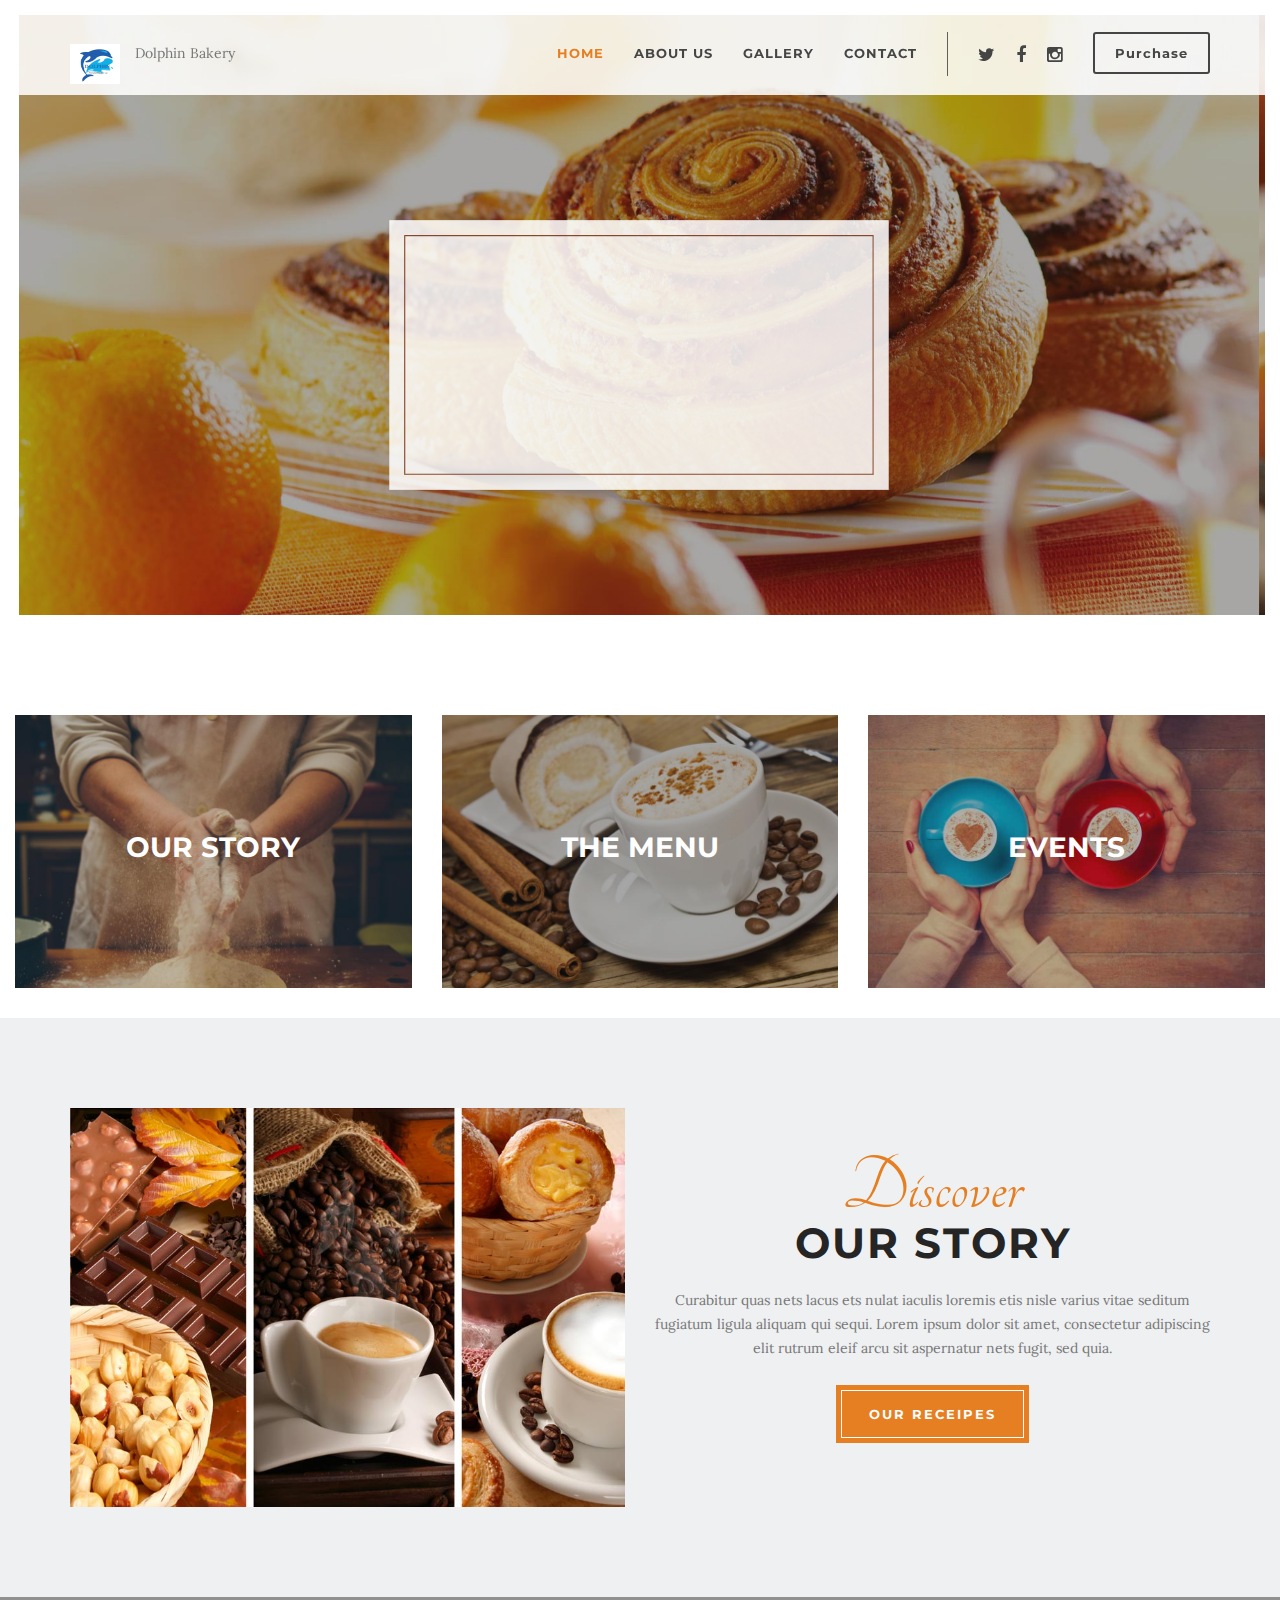
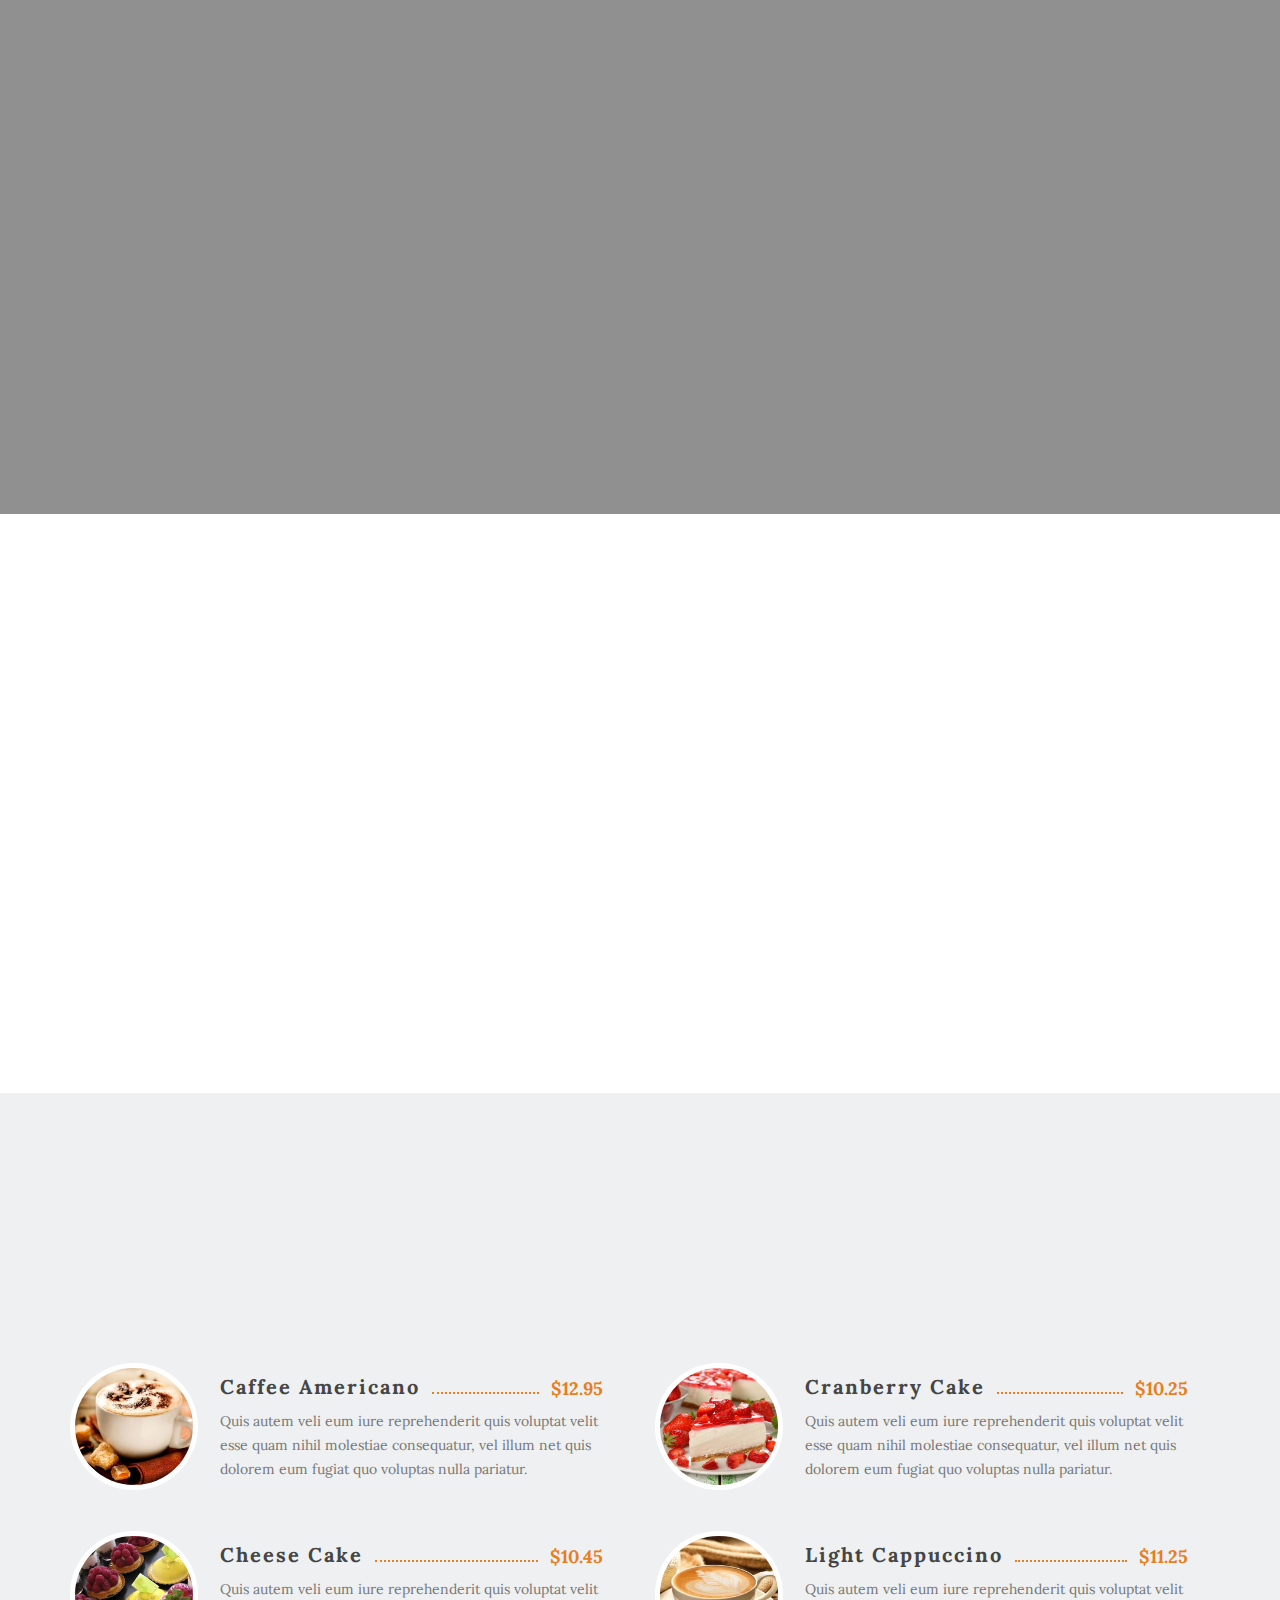
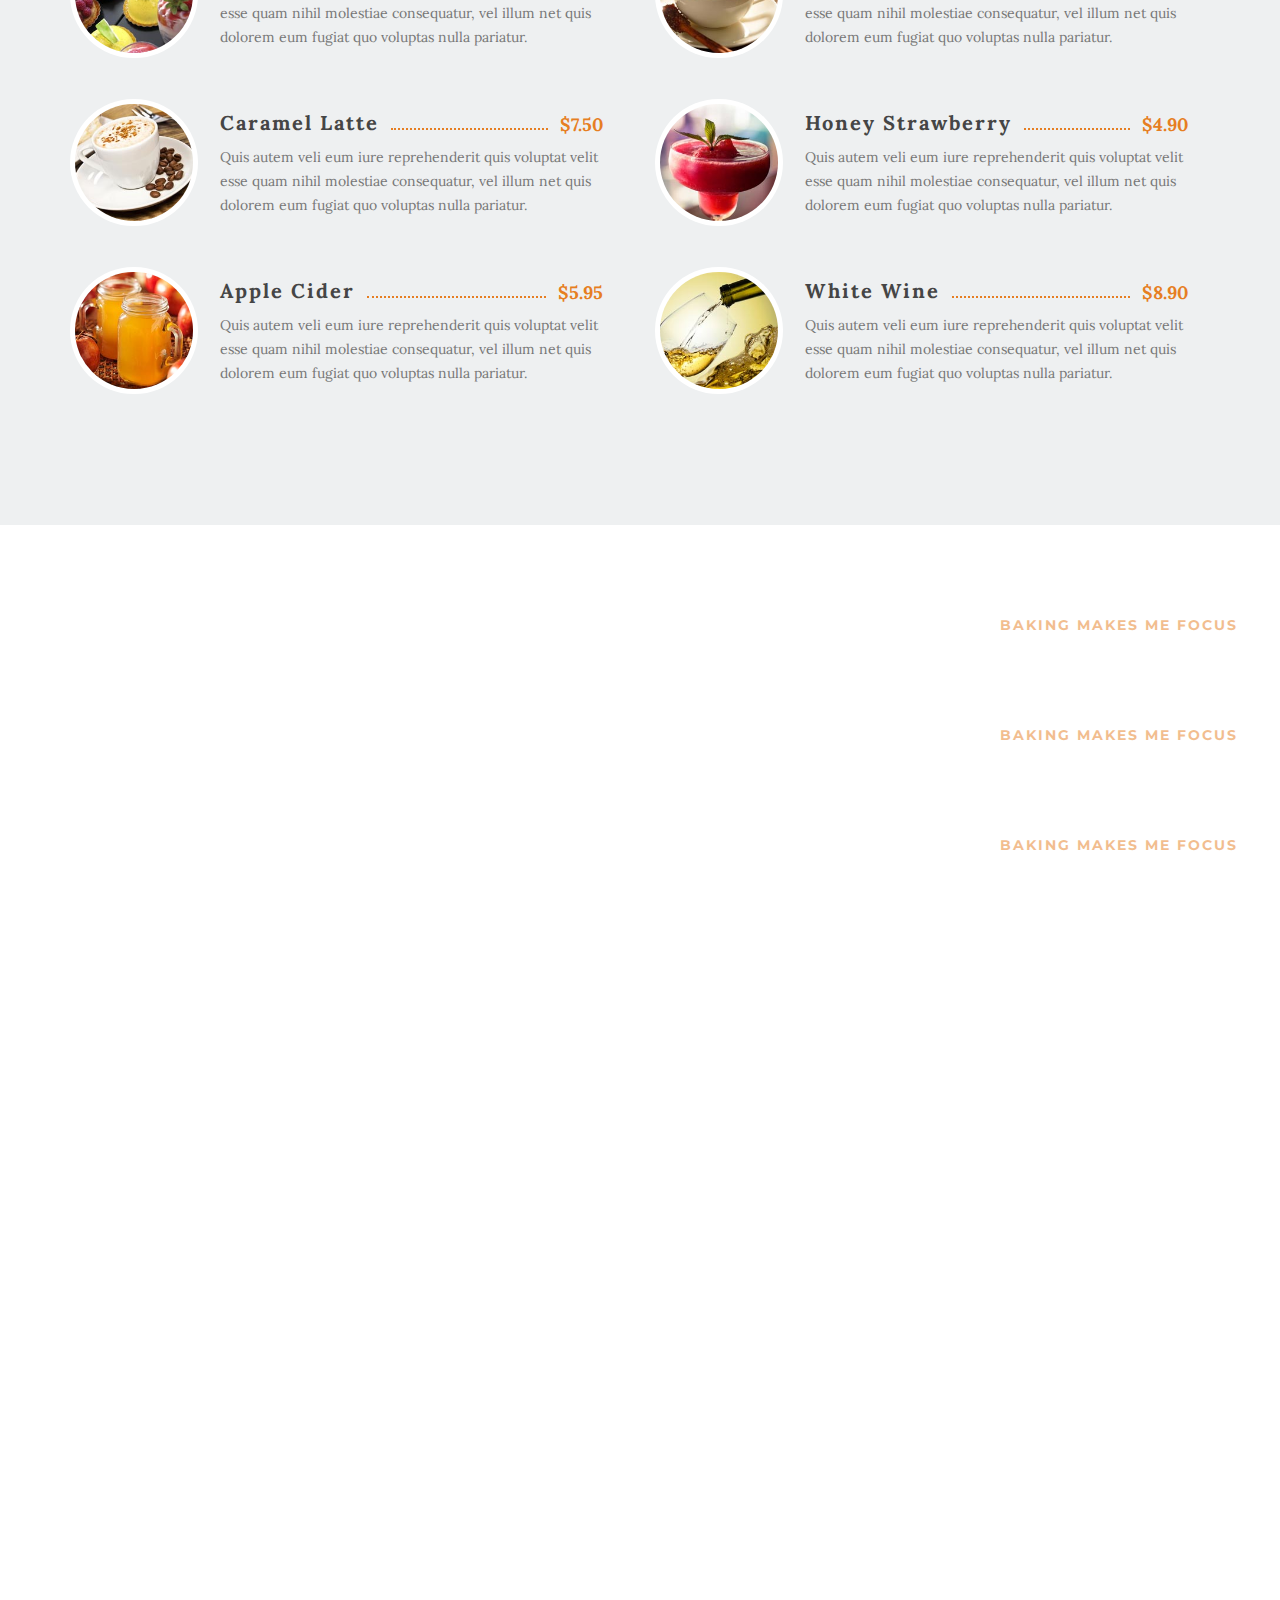
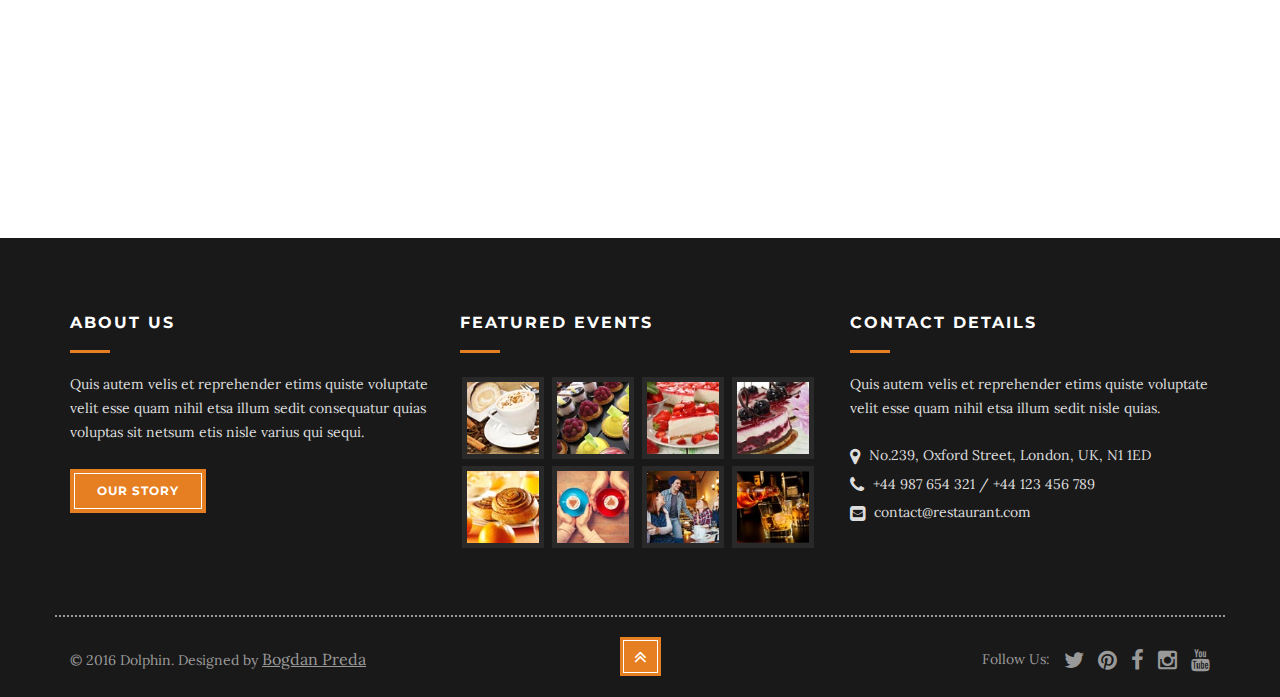
==== index.html @ f0d1fd57 "logo and title made to same line" ====
<!DOCTYPE html>
<html lang="en">

<head>
    <meta charset="utf-8">
    <meta name="viewport" content="width=device-width, initial-scale=1.0">
    <meta name="keywords" content="">
    <meta name="description" content="">

    <title>Dolphin Bengaluru Bakery and Sweets</title>
    
    <!-- Loading Bootstrap -->
    <link href="bootstrap/css/bootstrap.css" rel="stylesheet">

    <!-- Loading Template CSS -->
    <link href="css/style.css" rel="stylesheet">
    <link href="css/animate.css" rel="stylesheet">
    <link href="css/style-magnific-popup.css" rel="stylesheet">
    
    <!-- Fonts -->
    <link href="css/font-awesome.min.css" rel="stylesheet">
    <link href="css/icons-main.css" rel="stylesheet">
    <link href="css/icons-helper.css" rel="stylesheet">
    
    <!-- RS5.0 Main Stylesheet -->
    <link rel="stylesheet" type="text/css" href="revolution/css/settings.css">
     
    <!-- RS5.0 Layers and Navigation Styles -->
    <link rel="stylesheet" type="text/css" href="revolution/css/layers.css">
    <link rel="stylesheet" type="text/css" href="revolution/css/navigation.css">	
    
    <!-- Google Fonts -->
    <link href='https://fonts.googleapis.com/css?family=Tangerine:400,700' rel='stylesheet' type='text/css'>
    <link href='https://fonts.googleapis.com/css?family=Lora:400,400italic,700' rel='stylesheet' type='text/css'>
    <link href='https://fonts.googleapis.com/css?family=Montserrat:400,700' rel='stylesheet' type='text/css'>

    <!-- Font Favicon -->
    <link rel="shortcut icon" href="images/favicon.ico">

    <!-- HTML5 shim, for IE6-8 support of HTML5 elements. All other JS at the end of file. -->
    <!--[if lt IE 9]>
      <script src="js/html5shiv.js"></script>
      <script src="js/respond.min.js"></script>
    <![endif]-->
    
    <!--headerIncludes-->
    
</head>
<body>

    <!--begin borders -->
    <div id="border-left"></div>
    <div id="border-right"></div>
    <!--end borders -->
    
	<!--begin loader -->
    <!-- <div id="loader">
    	<div class="sk-three-bounce">
            <div class="sk-child sk-bounce1"></div>
            <div class="sk-child sk-bounce2"></div>
            <div class="sk-child sk-bounce3"></div>
    	</div>
    </div> -->
    <!--end loader -->
   
    <!--begin header -->
    <header class="header">

        <!--begin nav -->
        <nav class="navbar navbar-default navbar-fixed-top">
            
            <!--begin container -->
            <div class="container">
        
                <!--begin navbar -->
                <div class="navbar-header">
                    <button data-target="#navbar-collapse-02" data-toggle="collapse" class="navbar-toggle" type="button">
                        <span class="sr-only">Toggle navigation</span>
                        <span class="icon-bar"></span>
                        <span class="icon-bar"></span>
                        <span class="icon-bar"></span>
                    </button>
                                                                        
                    <div class="j_logo">
                        <a href="index.html" class="navbar-brand brand scrool"><img src="images/logo.jpeg" style="
                            width: 50px;
                            height: 40px;
                        " alt="logo" class="width-100" ></a><p class="j_logo_title">Dolphin Bakery</p>
                    </div>
                    
                </div>
                        
                <div id="navbar-collapse-02" class="collapse navbar-collapse">
                    <ul class="nav navbar-nav navbar-right">			      
                        <li class="selected"><a href="index.html">Home</a></li>
                        <li><a href="about.html">About Us</a></li>
                        <!-- <li><a href="menu.html">Menu</a></li> -->
                        <!-- <li><a href="reservations.html">Reservations</a></li> -->
                        <li><a href="gallery.html">Gallery</a></li>
                        <li><a href="contact.html">Contact</a></li>
                        
                        <li class="social"><a href="#" class="first"><i class="fa fa-twitter"></i></a></li>
                        <li class="social"><a href="#"><i class="fa fa-facebook"></i></a></li>
                        <li class="social"><a href="#" class="last"><i class="fa fa-instagram"></i></a></li>
                        
                        <li><a href="#" class="purchase">Purchase</a></li>
                    </ul>
                </div>
                <!--end navbar -->
                                    
            </div>
    		<!--end container -->
            
        </nav>
    	<!--end nav -->
        
    </header>
    <!--end header -->
        
    <!--begin home-hero-section -->
    <div id="hero-section" class="home-hero-section">
                          
        <!-- BEGIN REVOLUTION SLIDER -->
        <div id="rev_slider_2_1_wrapper" class="rev_slider_wrapper fullwidthbanner-container" data-alias="classic-carousel2" style="margin:0px auto;background-color:#ffffff;padding:0px;margin-top:0px;margin-bottom:0px;">
        
            <!-- START REVOLUTION SLIDER 5.0.7 fullwidth mode -->
            <div id="rev_slider_2_1" class="rev_slider fullwidthabanner" style="display:none;" data-version="5.0.7">
                <ul>	
                                        
                    <!-- SLIDE  -->
                    <li data-index="rs-8" data-transition="zoomin" data-slotamount="7"  data-easein="Power4.easeInOut" data-easeout="Power4.easeInOut" data-masterspeed="2000"   data-rotate="0"  data-saveperformance="off"  data-title="Bakery" data-description="">
                        
                        <!-- MAIN IMAGE -->
                        <img src="images/rs1.jpg"  alt=""  data-bgposition="center center" data-kenburns="on" data-duration="30000" data-ease="Linear.easeNone" data-scalestart="100" data-scaleend="120" data-rotatestart="0" data-rotateend="0" data-offsetstart="0 0" data-offsetend="0 0" data-bgparallax="10" class="rev-slidebg" data-no-retina>
                        <!-- LAYERS -->

                        <!-- LAYER NR. 1a -->
                        <div class="tp-caption tp-shape tp-shapewrapper   tp-resizeme rs-parallaxlevel-0" 
                             id="slide-8-layer-9" 
                             data-x="['center','center','center','center']" data-hoffset="['0','0','0','0']" 
                             data-y="['middle','middle','middle','middle']" data-voffset="['40','40','40','40']" 
                                        data-width="500"
                            data-height="270"
                            data-whitespace="nowrap"
                            data-transform_idle="o:1;"
                 
                             data-transform_in="z:0;rX:0;rY:0;rZ:0;sX:0.8;sY:0.8;skX:0;skY:0;opacity:0;s:700;e:Power4.easeOut;" 
			 				 data-transform_out="opacity:0;s:300;s:300;" 
                             data-mask_in="x:0px;y:0px;" 
                             data-mask_out="x:inherit;y:inherit;" 
                            data-start="500" 
                            data-responsive_offset="on" 

                            
                            style="z-index: 5;background-color:rgba(255, 255, 255, 0.87);border-color:rgba(255, 255, 255, 0.87);"> 
                        </div>
                        
                        <!-- LAYER NR. 1b -->
                        <div class="tp-caption tp-shape tp-shapewrapper   tp-resizeme rs-parallaxlevel-0" 
                             id="slide-8-layer-19" 
                             data-x="['center','center','center','center']" data-hoffset="['0','0','0','0']" 
                             data-y="['middle','middle','middle','middle']" data-voffset="['40','40','40','40']" 
                                        data-width="470"
                            data-height="240"
                            data-whitespace="nowrap"
                            data-transform_idle="o:1;"
                 
                             data-transform_in="z:0;rX:0;rY:0;rZ:0;sX:0.8;sY:0.8;skX:0;skY:0;opacity:0;s:700;e:Power4.easeOut;" 
			 				 data-transform_out="opacity:0;s:300;s:300;" 
                             data-mask_in="x:0px;y:0px;" 
                             data-mask_out="x:inherit;y:inherit;" 
                            data-start="500" 
                            data-responsive_offset="on" 

                            
                            style="z-index: 6;background-color:rgba(255, 255, 255, 0);border:1px solid #782f13;">
                        </div>
                            
                        <!-- LAYER NR. 2 -->
                        <div class="tp-caption Concept-SubTitle   tp-resizeme" id="slide-8-layer-2" data-x="['center','center','center','center']" data-hoffset="['0','0','0','0']" data-y="['middle','middle','middle','middle']" data-voffset="['-10','-10','-10','-10']" data-width="none" data-height="none" data-whitespace="nowrap" data-transform_idle="o:1;" data-transform_in="y:[100%];z:0;rX:0deg;rY:0;rZ:0;sX:1;sY:1;skX:0;skY:0;s:2000;e:Power2.easeInOut;" data-transform_out="opacity:0;s:300;s:300;" data-start="1500" data-splitin="none" data-splitout="none" data-responsive_offset="on" style="z-index: 6; white-space: nowrap;font-style:italic;"><img src="images/rs-logo.png" alt="" width="60" height="65" data-no-retina>
                        </div>
                        
                        <!-- LAYER NR. 2 -->
                        <div class="tp-caption NotGeneric-Title   tp-resizeme rs-parallaxlevel-0" 
                             id="slide-8-layer-1" 
                             data-x="['center','center','center','center']" data-hoffset="['0','0','0','0']" 
                             data-y="['middle','middle','middle','middle']" data-voffset="['50','50','50','50']" 
                                        data-fontsize="['30','30','30','25']"
                            data-lineheight="['30','30','30','30']"
                            data-width="none"
                            data-height="none"
                            data-whitespace="nowrap"
                            data-transform_idle="o:1;"
                 
                             data-transform_in="y:[100%];z:0;rX:0deg;rY:0;rZ:0;sX:1;sY:1;skX:0;skY:0;opacity:0;s:2000;e:Power4.easeInOut;" 
                             data-transform_out="y:[100%];s:1000;e:Power2.easeInOut;s:1000;e:Power2.easeInOut;" 
                             data-mask_in="x:0px;y:[100%];s:inherit;e:inherit;" 
                             data-mask_out="x:inherit;y:inherit;s:inherit;e:inherit;" 
                            data-start="1500" 
                            data-splitin="none" 
                            data-splitout="none" 
                            data-responsive_offset="on" 

                            
                            style="z-index: 6; white-space: nowrap;">FABLE BAKERY
                        </div>

                        <!-- LAYER NR. 3 -->
                        <div class="tp-caption NotGeneric-SubTitle   tp-resizeme rs-parallaxlevel-0" 
                             id="slide-8-layer-4" 
                             data-x="['center','center','center','center']" data-hoffset="['0','0','0','0']" 
                             data-y="['middle','middle','middle','middle']" data-voffset="['100','100','100','100']" 
                                        data-width="none"
                            data-height="none"
                            data-whitespace="nowrap"
                            data-transform_idle="o:1;"
                 
                             data-transform_in="y:[100%];z:0;rX:0deg;rY:0;rZ:0;sX:1;sY:1;skX:0;skY:0;opacity:0;s:2000;e:Power4.easeInOut;" 
                             data-transform_out="y:[100%];s:1000;e:Power2.easeInOut;s:1000;e:Power2.easeInOut;" 
                             data-mask_in="x:0px;y:[100%];s:inherit;e:inherit;" 
                             data-mask_out="x:inherit;y:inherit;s:inherit;e:inherit;" 
                            data-start="1500" 
                            data-splitin="none" 
                            data-splitout="none" 
                            data-responsive_offset="on" 

                            
                            style="z-index: 7; white-space: nowrap;">Contemporary bakery, inspired by the recipes<br>and traditions of our french cuisine.

                        </div>
                        
                    </li>
                                   
                    <!-- SLIDE  -->
                    <li data-index="rs-9" data-transition="zoomin" data-slotamount="7"  data-easein="Power4.easeInOut" data-easeout="Power4.easeInOut" data-masterspeed="2000"   data-rotate="0"  data-saveperformance="off"  data-title="Cakes" data-description="">
                        
                        <!-- MAIN IMAGE -->
                        <img src="images/rs2.jpg"  alt=""  data-bgposition="center center" data-kenburns="on" data-duration="30000" data-ease="Linear.easeNone" data-scalestart="100" data-scaleend="120" data-rotatestart="0" data-rotateend="0" data-offsetstart="0 0" data-offsetend="0 0" data-bgparallax="10" class="rev-slidebg" data-no-retina>
                        <!-- LAYERS -->

                        <!-- LAYER NR. 1a -->
                        <div class="tp-caption tp-shape tp-shapewrapper   tp-resizeme rs-parallaxlevel-0" 
                             id="slide-8-layer-39" 
                             data-x="['center','center','center','center']" data-hoffset="['0','0','0','0']" 
                             data-y="['middle','middle','middle','middle']" data-voffset="['40','40','40','40']" 
                                        data-width="500"
                            data-height="270"
                            data-whitespace="nowrap"
                            data-transform_idle="o:1;"
                 
                             data-transform_in="z:0;rX:0;rY:0;rZ:0;sX:0.8;sY:0.8;skX:0;skY:0;opacity:0;s:700;e:Power4.easeOut;" 
			 				 data-transform_out="opacity:0;s:300;s:300;" 
                             data-mask_in="x:0px;y:0px;" 
                             data-mask_out="x:inherit;y:inherit;" 
                            data-start="500" 
                            data-responsive_offset="on" 

                            
                            style="z-index: 5;background-color:rgba(255, 255, 255, 0.87);border-color:rgba(255, 255, 255, 0.87);"> 
                        </div>
                        
                        <!-- LAYER NR. 1b -->
                        <div class="tp-caption tp-shape tp-shapewrapper   tp-resizeme rs-parallaxlevel-0" 
                             id="slide-8-layer-49" 
                             data-x="['center','center','center','center']" data-hoffset="['0','0','0','0']" 
                             data-y="['middle','middle','middle','middle']" data-voffset="['40','40','40','40']" 
                                        data-width="470"
                            data-height="240"
                            data-whitespace="nowrap"
                            data-transform_idle="o:1;"
                 
                             data-transform_in="z:0;rX:0;rY:0;rZ:0;sX:0.8;sY:0.8;skX:0;skY:0;opacity:0;s:700;e:Power4.easeOut;" 
			 				 data-transform_out="opacity:0;s:300;s:300;" 
                             data-mask_in="x:0px;y:0px;" 
                             data-mask_out="x:inherit;y:inherit;" 
                            data-start="500" 
                            data-responsive_offset="on" 

                            
                            style="z-index: 6;background-color:rgba(255, 255, 255, 0);border:1px solid #782f13;">
                        </div>
                           
                        <!-- LAYER NR. 2 -->
                        <div class="tp-caption Concept-SubTitle   tp-resizeme" id="slide-8-layer-22" data-x="['center','center','center','center']" data-hoffset="['0','0','0','0']" data-y="['middle','middle','middle','middle']" data-voffset="['-10','-10','-10','-10']" data-width="none" data-height="none" data-whitespace="nowrap" data-transform_idle="o:1;" data-transform_in="y:[100%];z:0;rX:0deg;rY:0;rZ:0;sX:1;sY:1;skX:0;skY:0;s:2000;e:Power2.easeInOut;" data-transform_out="opacity:0;s:300;s:300;" data-start="1500" data-splitin="none" data-splitout="none" data-responsive_offset="on" style="z-index: 6; white-space: nowrap;font-style:italic;"><img src="images/rs-logo2.png" alt="" width="59" height="65" data-no-retina>
                        </div>
                        
                        <!-- LAYER NR. 2 -->
                        <div class="tp-caption NotGeneric-Title   tp-resizeme rs-parallaxlevel-0" 
                             id="slide-8-layer-41" 
                             data-x="['center','center','center','center']" data-hoffset="['0','0','0','0']" 
                             data-y="['middle','middle','middle','middle']" data-voffset="['50','50','50','50']" 
                                        data-fontsize="['30','30','30','25']"
                            data-lineheight="['30','30','30','30']"
                            data-width="none"
                            data-height="none"
                            data-whitespace="nowrap"
                            data-transform_idle="o:1;"
                 
                             data-transform_in="y:[100%];z:0;rX:0deg;rY:0;rZ:0;sX:1;sY:1;skX:0;skY:0;opacity:0;s:2000;e:Power4.easeInOut;" 
                             data-transform_out="y:[100%];s:1000;e:Power2.easeInOut;s:1000;e:Power2.easeInOut;" 
                             data-mask_in="x:0px;y:[100%];s:inherit;e:inherit;" 
                             data-mask_out="x:inherit;y:inherit;s:inherit;e:inherit;" 
                            data-start="1500" 
                            data-splitin="none" 
                            data-splitout="none" 
                            data-responsive_offset="on" 

                            
                            style="z-index: 6; white-space: nowrap;">FABLE CAKES
                        </div>

                        <!-- LAYER NR. 3 -->
                        <div class="tp-caption NotGeneric-SubTitle   tp-resizeme rs-parallaxlevel-0" 
                             id="slide-8-layer-24" 
                             data-x="['center','center','center','center']" data-hoffset="['0','0','0','0']" 
                             data-y="['middle','middle','middle','middle']" data-voffset="['100','100','100','100']" 
                                        data-width="none"
                            data-height="none"
                            data-whitespace="nowrap"
                            data-transform_idle="o:1;"
                 
                             data-transform_in="y:[100%];z:0;rX:0deg;rY:0;rZ:0;sX:1;sY:1;skX:0;skY:0;opacity:0;s:2000;e:Power4.easeInOut;" 
                             data-transform_out="y:[100%];s:1000;e:Power2.easeInOut;s:1000;e:Power2.easeInOut;" 
                             data-mask_in="x:0px;y:[100%];s:inherit;e:inherit;" 
                             data-mask_out="x:inherit;y:inherit;s:inherit;e:inherit;" 
                            data-start="1500" 
                            data-splitin="none" 
                            data-splitout="none" 
                            data-responsive_offset="on" 

                            
                            style="z-index: 7; white-space: nowrap;">Contemporary bakery, inspired by the recipes<br>and traditions of our french cuisine.

                        </div>
                        
                    </li>
                
                </ul>
                
                <div class="tp-static-layers"></div>
                
				<div class="tp-bannertimer tp-bottom" style="visibility: hidden !important;"></div>
                    
            </div>
            
        </div>
        <!-- END REVOLUTION SLIDER -->
              
    </div>
    <!--end home-hero-section -->
    
    <!--begin section-white-->
    <div class="section-white padding-top-30 padding-bottom-0">
    
        <!--begin container-->
        <div class="container-fluid"> 

            <!--begin row-->
            <div class="row">
    
                <!--begin col-md-4 -->
                <div class="col-md-4">
                    
                    <!--begin blog-item -->
                    <div class="blog-item">
                            
                        <!--begin popup image -->
                        <div class="popup-wrapper">
                            <div class="popup-gallery">
                                <a href="#about" class="scrool"><img src="images/h1.jpg" class="width-100" alt="pic"><span class="eye-wrapper"></span><span class="text">Our Story</span></a>
                            </div>
                        </div>
                        <!--begin popup image -->
                        
                    </div>
                    <!--end blog-item -->
                        
                </div>
                <!--end col-md-4-->
                
                <!--begin col-md-4 -->
                <div class="col-md-4">
                    
                    <!--begin blog-item -->
                    <div class="blog-item">
                        
                        <!--begin popup image -->
                        <div class="popup-wrapper">
                            <div class="popup-gallery">
                                <a href="#menu" class="scrool"><img src="images/h2.jpg" class="width-100" alt="pic"><span class="eye-wrapper"></span><span class="text">The Menu</span></a>
                            </div>
                        </div>
                        <!--begin popup image -->
                        
                    </div>
                    <!--end blog-item -->
                        
                </div>
                <!--end col-md-4-->
                
                <!--begin col-md-4 -->
                <div class="col-md-4">
                    
                    <!--begin blog-item -->
                    <div class="blog-item">
                        
                        <!--begin popup image -->
                        <div class="popup-wrapper">
                            <div class="popup-gallery">
                                <a href="#events" class="scrool"><img src="images/h4.jpg" class="width-100" alt="pic"><span class="eye-wrapper"></span><span class="text">Events</span></a>
                            </div>
                        </div>
                        <!--begin popup image -->
                        
                    </div>
                    <!--end blog-item -->
                        
                </div>
                <!--end col-md-4-->
               
            </div>
            <!--end row-->
            
        </div>
        <!--end container-->
    
	</div>
    <!--end section-white-->
    
    <!--begin section-grey-->
    <section id="about" class="section-grey">
    
      <!--begin container-->
      <div class="container"> 

            <!--begin row-->
            <div class="row">
            
                <!--begin col-md-6-->
                <div class="col-md-6 wow slideInLeft">
                                    
                    <img src="images/a1.jpg" alt="picture" class="width-100">
                                            
                </div>
                <!--end col-md-6-->
                
                <!--begin col-md-6-->
                <div class="col-md-6 text-center padding-top-50 padding-bottom-50 wow slideInRight">
            
                    <span class="comic-text">Discover</span>
                    
                    <h2 class="section-title">Our Story</h2>
                    
                    <p>Curabitur quas nets lacus ets nulat iaculis loremis etis nisle varius vitae seditum fugiatum ligula aliquam qui sequi. Lorem ipsum dolor sit amet, consectetur adipiscing elit rutrum eleif arcu sit aspernatur nets fugit, sed quia.</p>
                    
                    <a href="about.html" class="btn btn-lg btn-yellow">OUR RECEIPES</a>
                
                </div>
                <!--end col-md-6-->
                 
            </div>
            <!--end row-->
            
        </div>
        <!--end container-->
        
    </section>
    <!--end section-grey-->
    
    <!--begin image-section -->
    <div class="image-section">
    
        <!--begin image-overlay -->
        <div class="image-overlay"></div>
        <!--end image-overlay -->
            
        <!--begin container-->
        <div class="container image-section-inside">

            <!--begin row-->
            <div class="row">
            
                <!--begin col-md-10-->
                <div class="col-md-10 col-md-offset-1 text-center">
                                    
                    <p class="hero-text2 white wow bounceIn">"Baking makes me focus. On weighing the sugar. On sieving the flour. I find it calming, rewarding because, in fairness, it is sort of magic - you start off with all disparate the stuff like butter and eggs, and what you end up with is so totally different."</p>
                    
                </div>
                <!--end col-md-6-->
            
            </div>
            <!--end row-->
            
        </div>
        <!--end container-->    
        
    </div>
    <!--end image-section -->
    
    <!--begin section-white-->
    <section class="section-white">
    
      <!--begin container-->
      <div class="container"> 

            <!--begin row-->
            <div class="row">
            
                <!--begin col-md-6-->
                <div class="col-md-6 text-center padding-top-50 padding-bottom-50 wow slideInLeft">
            
                    <span class="comic-text">Discover</span>
                    
                    <h2 class="section-title">Our Story</h2>
                    
                    <p>Curabitur quas nets lacus ets nulat iaculis loremis etis nisle varius vitae seditum fugiatum ligula aliquam qui sequi. Lorem ipsum dolor sit amet, consectetur adipiscing elit rutrum eleif arcu sit aspernatur nets fugit, sed quia.</p>
                    
                    <a href="about.html" class="btn btn-lg btn-yellow">OUR RECEIPES</a>
                
                </div>
                <!--end col-md-6-->
                
                <!--begin col-md-6-->
                <div class="col-md-6 wow slideInRight">
                                    
                    <img src="images/a4.jpg" alt="picture" class="width-100">
                                            
                </div>
                <!--end col-md-6-->
                 
            </div>
            <!--end row-->
            
        </div>
        <!--end container-->
        
    </section>
    <!--end section-white-->
    
    <!--begin first-menu-section -->
    <section id="menu" class="section-grey">
        
        <!--begin container-->
        <div class="container">
			
            <!--begin row-->
            <div class="row margin-bottom-50">
            
                <!--begin col-md-12-->
                <div class="col-md-12 text-center">
                
                    <div class="text-center">
                    
                        <span class="comic-text wow fadeIn">Daily Menu</span>
                        
                        <h2 class="section-title wow bounceIn">Fresh &amp; Tasty</h2>
                        
                    </div>
            
                </div>
                <!--end col-md-12-->
            
            </div>
            <!--end row-->
            
            <!--begin row-->
            <div class="row">
            
                <!--begin col-md-6-->
                <div class="col-md-6">
                                    
                    <!--begin menu-wrapper-->
                    <div class="menu-wrapper">
                        
                        <!--begin menu-image-->
                        <div class="menu-image">
                        
                        	<img src="images/m1.jpg" class="width-100" alt="food">
                                
                        </div>
                        <!--end menu-image-->
                         
                        <!--begin menu-description-->
                        <div class="menu-description">
                           
                            <!--begin menu-list-->
                            <div class="menu-list">
                            
                                <h5>Caffee Americano</h5>
                                
                                <p class="price">$12.95</p>
                                
                                <span class="menu-dot-line"></span>
                                
                            </div>
                            <!--end menu-list-->
                            
                            <p class="menu-ingredients">Quis autem veli eum iure reprehenderit quis voluptat velit esse quam nihil molestiae consequatur, vel illum net quis dolorem eum fugiat quo voluptas nulla pariatur.</p>
                                
                        </div>
                        <!--end menu-description-->
                                
                    </div>
                    <!--end menu-wrapper-->
                                        
                    <!--begin menu-wrapper-->
                    <div class="menu-wrapper">
                        
                        <!--begin menu-image-->
                        <div class="menu-image">
                        
                        	<img src="images/m8.jpg" class="width-100" alt="food">
                                
                        </div>
                        <!--end menu-image-->
                         
                        <!--begin menu-description-->
                        <div class="menu-description">
                           
                            <!--begin menu-list-->
                            <div class="menu-list">
                            
                                <h5>Cheese Cake</h5>
                                
                                <p class="price">$10.45</p>
                                
                                <span class="menu-dot-line"></span>
                                
                            </div>
                            <!--end menu-list-->
                            
                            <p class="menu-ingredients">Quis autem veli eum iure reprehenderit quis voluptat velit esse quam nihil molestiae consequatur, vel illum net quis dolorem eum fugiat quo voluptas nulla pariatur.</p>
                                
                        </div>
                        <!--end menu-description-->
                                
                    </div>
                    <!--end menu-wrapper-->
                    
                    <!--begin menu-wrapper-->
                    <div class="menu-wrapper">
                    
                        <!--begin menu-image-->
                        <div class="menu-image">
                        
                        	<img src="images/m2.jpg" class="width-100" alt="food">
                                
                        </div>
                        <!--end menu-image-->
                         
                        <!--begin menu-description-->
                        <div class="menu-description">
                           
                            <!--begin menu-list-->
                            <div class="menu-list">
                            
                                <h5>Caramel Latte</h5>
                                
                                <p class="price">$7.50</p>
                                
                                <span class="menu-dot-line"></span>
                                
                            </div>
                            <!--end menu-list-->
                            
                            <p class="menu-ingredients">Quis autem veli eum iure reprehenderit quis voluptat velit esse quam nihil molestiae consequatur, vel illum net quis dolorem eum fugiat quo voluptas nulla pariatur.</p>
                                
                        </div>
                        <!--end menu-description-->
                                
                    </div>
                    <!--end menu-wrapper-->
                    
                    <!--begin menu-wrapper-->
                    <div class="menu-wrapper">
                    
                        <!--begin menu-image-->
                        <div class="menu-image">
                        
                        	<img src="images/m12.jpg" class="width-100" alt="food">
                                
                        </div>
                        <!--end menu-image-->
                         
                        <!--begin menu-description-->
                        <div class="menu-description">
                           
                            <!--begin menu-list-->
                            <div class="menu-list">
                            
                                <h5>Apple Cider</h5>
                                
                                <p class="price">$5.95</p>
                                
                                <span class="menu-dot-line"></span>
                                
                            </div>
                            <!--end menu-list-->
                            
                            <p class="menu-ingredients">Quis autem veli eum iure reprehenderit quis voluptat velit esse quam nihil molestiae consequatur, vel illum net quis dolorem eum fugiat quo voluptas nulla pariatur.</p>
                                
                        </div>
                        <!--end menu-description-->
                                
                    </div>
                    <!--end menu-wrapper-->
                    
                </div>
                <!--end col-md-6-->
            
                <!--begin col-md-6-->
                <div class="col-md-6">
                    
                    <!--begin menu-wrapper-->
                    <div class="menu-wrapper">
                    
                        <!--begin menu-image-->
                        <div class="menu-image">
                        
                        	<img src="images/m9.jpg" class="width-100" alt="food">
                                
                        </div>
                        <!--end menu-image-->
                         
                        <!--begin menu-description-->
                        <div class="menu-description">
                           
                            <!--begin menu-list-->
                            <div class="menu-list">
                            
                                <h5>Cranberry Cake</h5>
                                
                                <p class="price">$10.25</p>
                                
                                <span class="menu-dot-line"></span>
                                
                            </div>
                            <!--end menu-list-->
                            
                            <p class="menu-ingredients">Quis autem veli eum iure reprehenderit quis voluptat velit esse quam nihil molestiae consequatur, vel illum net quis dolorem eum fugiat quo voluptas nulla pariatur.</p>
                                
                        </div>
                        <!--end menu-description-->
                                
                    </div>
                    <!--end menu-wrapper-->
                                                        
                    <!--begin menu-wrapper-->
                    <div class="menu-wrapper">
                        
                        <!--begin menu-image-->
                        <div class="menu-image">
                        
                        	<img src="images/m3.jpg" class="width-100" alt="food">
                                
                        </div>
                        <!--end menu-image-->
                         
                        <!--begin menu-description-->
                        <div class="menu-description">
                           
                            <!--begin menu-list-->
                            <div class="menu-list">
                            
                                <h5>Light Cappuccino</h5>
                                
                                <p class="price">$11.25</p>
                                
                                <span class="menu-dot-line"></span>
                                
                            </div>
                            <!--end menu-list-->
                            
                            <p class="menu-ingredients">Quis autem veli eum iure reprehenderit quis voluptat velit esse quam nihil molestiae consequatur, vel illum net quis dolorem eum fugiat quo voluptas nulla pariatur.</p>
                                
                        </div>
                        <!--end menu-description-->
                                
                    </div>
                    <!--end menu-wrapper-->
                    
                    <!--begin menu-wrapper-->
                    <div class="menu-wrapper">
                    
                        <!--begin menu-image-->
                        <div class="menu-image">
                        
                        	<img src="images/m4.jpg" class="width-100" alt="food">
                                
                        </div>
                        <!--end menu-image-->
                         
                        <!--begin menu-description-->
                        <div class="menu-description">
                           
                            <!--begin menu-list-->
                            <div class="menu-list">
                            
                                <h5>Honey Strawberry</h5>

                                
                                <p class="price">$4.90</p>
                                
                                <span class="menu-dot-line"></span>
                                
                            </div>
                            <!--end menu-list-->
                            
                            <p class="menu-ingredients">Quis autem veli eum iure reprehenderit quis voluptat velit esse quam nihil molestiae consequatur, vel illum net quis dolorem eum fugiat quo voluptas nulla pariatur.</p>
                                
                        </div>
                        <!--end menu-description-->
                                
                    </div>
                    <!--end menu-wrapper-->
                                        
                    <!--begin menu-wrapper-->
                    <div class="menu-wrapper">
                        
                        <!--begin menu-image-->
                        <div class="menu-image">
                        
                        	<img src="images/m11.jpg" class="width-100" alt="food">
                                
                        </div>
                        <!--end menu-image-->
                         
                        <!--begin menu-description-->
                        <div class="menu-description">
                           
                            <!--begin menu-list-->
                            <div class="menu-list">
                            
                                <h5>White Wine</h5>
                                
                                <p class="price">$8.90</p>
                                
                                <span class="menu-dot-line"></span>
                                
                            </div>
                            <!--end menu-list-->
                            
                            <p class="menu-ingredients">Quis autem veli eum iure reprehenderit quis voluptat velit esse quam nihil molestiae consequatur, vel illum net quis dolorem eum fugiat quo voluptas nulla pariatur.</p>
                                
                        </div>
                        <!--end menu-description-->
                                
                    </div>
                    <!--end menu-wrapper-->
                    
                </div>
                <!--end col-md-6-->
            
            </div>
            <!--end row-->
            
        </div>
        <!--end container-->    
        
    </section>
    <!--end first-menu-section -->    

    <!-- START REVOLUTION SLIDER -->
    <div id="rev_slider_34_1_wrapper" class="rev_slider_wrapper fullwidthbanner-container" data-alias="news-gallery34" style="margin:0px auto;background-color:#ffffff;padding:0px;margin-top:0px;margin-bottom:0px;">
    
        <!-- START REVOLUTION SLIDER 5.0.7 fullwidth mode -->
        <div id="rev_slider_34_1" class="rev_slider fullwidthabanner" style="display:none;" data-version="5.0.7">
            <ul>	
            
                <!-- SLIDE  -->
                <li data-index="rs-129" data-transition="parallaxvertical" data-slotamount="default"  data-easein="default" data-easeout="default" data-masterspeed="default"  data-rotate="0"  data-fstransition="fade" data-fsmasterspeed="1500" data-fsslotamount="7" data-saveperformance="off"  data-title="BAKING MAKES ME FOCUS" data-description="I find it calming because, in fairness, it is sort of magic...">
                    
                    <!-- MAIN IMAGE -->
                    <img src="images/rs0.jpg"  alt=""  data-bgposition="center center" data-bgfit="cover" data-bgrepeat="no-repeat" data-bgparallax="10" class="rev-slidebg" data-no-retina>

                    <!-- LAYER NR. 1 -->
                    <div class="tp-caption tp-shape tp-shapewrapper   tp-resizeme rs-parallaxlevel-0" 
                         id="slide-129-layer-3" 
                         data-x="['center','center','center','center']" data-hoffset="['0','0','0','0']" 
                         data-y="['middle','middle','middle','middle']" data-voffset="['0','0','0','0']" 
                                    data-width="full"
                        data-height="full"
                        data-whitespace="normal"
                        data-transform_idle="o:1;"
             
                         data-transform_in="opacity:0;s:1500;e:Power3.easeInOut;" 
                         data-transform_out="opacity:0;s:1000;e:Power3.easeInOut;s:1000;e:Power3.easeInOut;" 
                        data-start="1000" 
                        data-basealign="slide" 
                        data-responsive_offset="on" 

                        
                        style="z-index: 5;background-color:rgba(0, 0, 0, 0.35);border-color:rgba(0, 0, 0, 1.00);"> 
                    </div>

                    <!-- LAYER NR. 2 -->
                    <div class="tp-caption Newspaper-Title   tp-resizeme rs-parallaxlevel-0" 
                         id="slide-129-layer-1" 
                         data-x="['left','left','left','left']" data-hoffset="['50','50','50','30']" 
                         data-y="['top','top','top','top']" data-voffset="['190','160','130','155']" 
                                    data-fontsize="['22','22','22','22']"
                        data-lineheight="['30','30','30','30']"
                        data-width="['600','600','600','420']"
                        data-height="none"
                        data-whitespace="normal"
                        data-transform_idle="o:1;"
             
                         data-transform_in="y:[-100%];z:0;rX:0deg;rY:0;rZ:0;sX:1;sY:1;skX:0;skY:0;s:1500;e:Power3.easeInOut;" 
                         data-transform_out="auto:auto;s:1000;e:Power3.easeInOut;" 
                         data-mask_in="x:0px;y:0px;s:inherit;e:inherit;" 
                         data-mask_out="x:0;y:0;s:inherit;e:inherit;" 
                        data-start="1000" 
                        data-splitin="none" 
                        data-splitout="none" 
                        data-responsive_offset="on" 

                        
                        style="z-index: 6; min-width: 600px; max-width: 600px; white-space: normal;">I find it calming because, in fairness, it is sort of magic - you start off with all the stuff and what you end up with is so totally different.
                    </div>

                    <!-- LAYER NR. 3 -->
                    <div class="tp-caption Newspaper-Subtitle   tp-resizeme rs-parallaxlevel-0" 
                         id="slide-129-layer-2" 
                         data-x="['left','left','left','left']" data-hoffset="['50','50','50','30']" 
                         data-y="['top','top','top','top']" data-voffset="['140','110','80','100']" 
                                    data-width="none"
                        data-height="none"
                        data-whitespace="nowrap"
                        data-transform_idle="o:1;"
             
                         data-transform_in="y:[-100%];z:0;rX:0deg;rY:0;rZ:0;sX:1;sY:1;skX:0;skY:0;s:1500;e:Power3.easeInOut;" 
                         data-transform_out="auto:auto;s:1000;e:Power3.easeInOut;" 
                         data-mask_in="x:0px;y:0px;s:inherit;e:inherit;" 
                         data-mask_out="x:0;y:0;s:inherit;e:inherit;" 
                        data-start="1000" 
                        data-splitin="none" 
                        data-splitout="none" 
                        data-responsive_offset="on" 

                        
                        style="z-index: 7; white-space: nowrap;">BAKING MAKES ME FOCUS 
                    </div>

                    <!-- LAYER NR. 4 -->
                    <div class="tp-caption Newspaper-Button rev-btn  rs-parallaxlevel-0" 
                         id="slide-129-layer-5" 
                         data-x="['left','left','left','left']" data-hoffset="['53','53','53','30']" 
                         data-y="['top','top','top','top']" data-voffset="['311','281','241','195']" 
                                    data-width="none"
                        data-height="none"
                        data-whitespace="nowrap"
                        data-transform_idle="o:1;"
                            data-transform_hover="o:1;rX:0;rY:0;rZ:0;z:0;s:300;e:Power1.easeInOut;"
                            data-style_hover="c:rgba(0, 0, 0, 1.00);bg:rgba(255, 255, 255, 1.00);bc:rgba(255, 255, 255, 1.00);cursor:pointer;"
             
                         data-transform_in="y:[-100%];z:0;rX:0deg;rY:0;rZ:0;sX:1;sY:1;skX:0;skY:0;s:1500;e:Power3.easeInOut;" 
                         data-transform_out="auto:auto;s:1000;e:Power3.easeInOut;" 
                         data-mask_in="x:0px;y:0px;" 
                         data-mask_out="x:0;y:0;" 
                        data-start="1000" 
                        data-splitin="none" 
                        data-splitout="none" 
                        data-responsive_offset="on" 
                        data-responsive="off"
                        
                        style="z-index: 8; white-space: nowrap;outline:none;box-shadow:none;box-sizing:border-box;-moz-box-sizing:border-box;-webkit-box-sizing:border-box;">READ MORE 
                    </div>
                    
                </li>
                
                <!-- SLIDE  -->
                <li data-index="rs-130" data-transition="parallaxvertical" data-slotamount="default"  data-easein="default" data-easeout="default" data-masterspeed="default"  data-rotate="0"  data-fstransition="fade" data-fsmasterspeed="1500" data-fsslotamount="7" data-saveperformance="off"  data-title="BAKING MAKES ME FOCUS" data-description="I find it calming because, in fairness, it is sort of magic...">
                    
                    <!-- MAIN IMAGE -->
                    <img src="images/rs4.jpg"  alt=""  data-bgposition="center center" data-bgfit="cover" data-bgrepeat="no-repeat" data-bgparallax="10" class="rev-slidebg" data-no-retina>

                    <!-- LAYER NR. 1 -->
                    <div class="tp-caption tp-shape tp-shapewrapper   tp-resizeme rs-parallaxlevel-0" 
                         id="slide-130-layer-3" 
                         data-x="['center','center','center','center']" data-hoffset="['0','0','0','0']" 
                         data-y="['middle','middle','middle','middle']" data-voffset="['0','0','0','0']" 
                                    data-width="full"
                        data-height="full"
                        data-whitespace="normal"
                        data-transform_idle="o:1;"
             
                         data-transform_in="opacity:0;s:1500;e:Power3.easeInOut;" 
                         data-transform_out="opacity:0;s:1000;e:Power3.easeInOut;s:1000;e:Power3.easeInOut;" 
                        data-start="1000" 
                        data-basealign="slide" 
                        data-responsive_offset="on" 

                        
                        style="z-index: 5;background-color:rgba(0, 0, 0, 0.35);border-color:rgba(0, 0, 0, 1.00);"> 
                    </div>

                    <!-- LAYER NR. 2 -->
                    <div class="tp-caption Newspaper-Title   tp-resizeme rs-parallaxlevel-0" 
                         id="slide-130-layer-1" 
                         data-x="['left','left','left','left']" data-hoffset="['50','50','50','30']" 
                         data-y="['top','top','top','top']" data-voffset="['190','160','130','155']" 
                                    data-fontsize="['22','22','22','22']"
                        data-lineheight="['30','30','30','30']"
                        data-width="['600','600','600','420']"
                        data-height="none"
                        data-whitespace="normal"
                        data-transform_idle="o:1;"
             
                         data-transform_in="y:[-100%];z:0;rX:0deg;rY:0;rZ:0;sX:1;sY:1;skX:0;skY:0;s:1500;e:Power3.easeInOut;" 
                         data-transform_out="auto:auto;s:1000;e:Power3.easeInOut;" 
                         data-mask_in="x:0px;y:0px;s:inherit;e:inherit;" 
                         data-mask_out="x:0;y:0;s:inherit;e:inherit;" 
                        data-start="1000" 
                        data-splitin="none" 
                        data-splitout="none" 
                        data-responsive_offset="on" 

                        
                        style="z-index: 6; min-width: 600px; max-width: 600px; white-space: normal;">I find it calming because, in fairness, it is sort of magic - you start off with all the stuff and what you end up with is so totally different.
                    </div>

                    <!-- LAYER NR. 3 -->
                    <div class="tp-caption Newspaper-Subtitle   tp-resizeme rs-parallaxlevel-0" 
                         id="slide-130-layer-2" 
                         data-x="['left','left','left','left']" data-hoffset="['50','50','50','30']" 
                         data-y="['top','top','top','top']" data-voffset="['140','110','80','100']" 
                                    data-width="none"
                        data-height="none"
                        data-whitespace="nowrap"
                        data-transform_idle="o:1;"
             
                         data-transform_in="y:[-100%];z:0;rX:0deg;rY:0;rZ:0;sX:1;sY:1;skX:0;skY:0;s:1500;e:Power3.easeInOut;" 
                         data-transform_out="auto:auto;s:1000;e:Power3.easeInOut;" 
                         data-mask_in="x:0px;y:0px;s:inherit;e:inherit;" 
                         data-mask_out="x:0;y:0;s:inherit;e:inherit;" 
                        data-start="1000" 
                        data-splitin="none" 
                        data-splitout="none" 
                        data-responsive_offset="on" 

                        
                        style="z-index: 7; white-space: nowrap;">BAKING MAKES ME FOCUS 
                    </div>

                    <!-- LAYER NR. 4 -->
                    <div class="tp-caption Newspaper-Button rev-btn  rs-parallaxlevel-0" 
                         id="slide-130-layer-5" 
                         data-x="['left','left','left','left']" data-hoffset="['53','53','53','30']" 
                         data-y="['top','top','top','top']" data-voffset="['311','281','241','195']" 
                                    data-width="none"
                        data-height="none"
                        data-whitespace="nowrap"
                        data-transform_idle="o:1;"
                            data-transform_hover="o:1;rX:0;rY:0;rZ:0;z:0;s:300;e:Power1.easeInOut;"
                            data-style_hover="c:rgba(0, 0, 0, 1.00);bg:rgba(255, 255, 255, 1.00);bc:rgba(255, 255, 255, 1.00);cursor:pointer;"
             
                         data-transform_in="y:[-100%];z:0;rX:0deg;rY:0;rZ:0;sX:1;sY:1;skX:0;skY:0;s:1500;e:Power3.easeInOut;" 
                         data-transform_out="auto:auto;s:1000;e:Power3.easeInOut;" 
                         data-mask_in="x:0px;y:0px;" 
                         data-mask_out="x:0;y:0;" 
                        data-start="1000" 
                        data-splitin="none" 
                        data-splitout="none" 
                        data-responsive_offset="on" 
                        data-responsive="off"
                        
                        style="z-index: 8; white-space: nowrap;outline:none;box-shadow:none;box-sizing:border-box;-moz-box-sizing:border-box;-webkit-box-sizing:border-box;">READ MORE 
                    </div>
                    
                </li>
                
                <!-- SLIDE  -->
                <li data-index="rs-131" data-transition="parallaxvertical" data-slotamount="default"  data-easein="default" data-easeout="default" data-masterspeed="default"  data-rotate="0"  data-fstransition="fade" data-fsmasterspeed="1500" data-fsslotamount="7" data-saveperformance="off"  data-title="BAKING MAKES ME FOCUS" data-description="I find it calming because, in fairness, it is sort of magic...">
                    
                    <!-- MAIN IMAGE -->
                    <img src="images/rs5.jpg"  alt=""  data-bgposition="center center" data-bgfit="cover" data-bgrepeat="no-repeat" data-bgparallax="10" class="rev-slidebg" data-no-retina>

                    <!-- LAYER NR. 1 -->
                    <div class="tp-caption tp-shape tp-shapewrapper   tp-resizeme rs-parallaxlevel-0" 
                         id="slide-131-layer-3" 
                         data-x="['center','center','center','center']" data-hoffset="['0','0','0','0']" 
                         data-y="['middle','middle','middle','middle']" data-voffset="['0','0','0','0']" 
                                    data-width="full"
                        data-height="full"
                        data-whitespace="normal"
                        data-transform_idle="o:1;"
             
                         data-transform_in="opacity:0;s:1500;e:Power3.easeInOut;" 
                         data-transform_out="opacity:0;s:1000;e:Power3.easeInOut;s:1000;e:Power3.easeInOut;" 
                        data-start="1000" 
                        data-basealign="slide" 
                        data-responsive_offset="on" 

                        
                        style="z-index: 5;background-color:rgba(0, 0, 0, 0.35);border-color:rgba(0, 0, 0, 1.00);"> 
                    </div>

                    <!-- LAYER NR. 2 -->
                    <div class="tp-caption Newspaper-Title   tp-resizeme rs-parallaxlevel-0" 
                         id="slide-131-layer-1" 
                         data-x="['left','left','left','left']" data-hoffset="['50','50','50','30']" 
                         data-y="['top','top','top','top']" data-voffset="['190','160','130','155']" 
                                    data-fontsize="['22','22','22','22']"
                        data-lineheight="['30','30','30','30']"
                        data-width="['600','600','600','420']"
                        data-height="none"
                        data-whitespace="normal"
                        data-transform_idle="o:1;"
             
                         data-transform_in="y:[-100%];z:0;rX:0deg;rY:0;rZ:0;sX:1;sY:1;skX:0;skY:0;s:1500;e:Power3.easeInOut;" 
                         data-transform_out="auto:auto;s:1000;e:Power3.easeInOut;" 
                         data-mask_in="x:0px;y:0px;s:inherit;e:inherit;" 
                         data-mask_out="x:0;y:0;s:inherit;e:inherit;" 
                        data-start="1000" 
                        data-splitin="none" 
                        data-splitout="none" 
                        data-responsive_offset="on" 

                        
                        style="z-index: 6; min-width: 600px; max-width: 600px; white-space: normal;">I find it calming because, in fairness, it is sort of magic - you start off with all the stuff and what you end up with is so totally different.
                    </div>

                    <!-- LAYER NR. 3 -->
                    <div class="tp-caption Newspaper-Subtitle   tp-resizeme rs-parallaxlevel-0" 
                         id="slide-131-layer-2" 
                         data-x="['left','left','left','left']" data-hoffset="['50','50','50','30']" 
                         data-y="['top','top','top','top']" data-voffset="['140','110','80','100']" 
                                    data-width="none"
                        data-height="none"
                        data-whitespace="nowrap"
                        data-transform_idle="o:1;"
             
                         data-transform_in="y:[-100%];z:0;rX:0deg;rY:0;rZ:0;sX:1;sY:1;skX:0;skY:0;s:1500;e:Power3.easeInOut;" 
                         data-transform_out="auto:auto;s:1000;e:Power3.easeInOut;" 
                         data-mask_in="x:0px;y:0px;s:inherit;e:inherit;" 
                         data-mask_out="x:0;y:0;s:inherit;e:inherit;" 
                        data-start="1000" 
                        data-splitin="none" 
                        data-splitout="none" 
                        data-responsive_offset="on" 

                        
                        style="z-index: 7; white-space: nowrap;">BAKING MAKES ME FOCUS 
                    </div>

                    <!-- LAYER NR. 4 -->
                    <div class="tp-caption Newspaper-Button rev-btn  rs-parallaxlevel-0" 
                         id="slide-131-layer-5" 
                         data-x="['left','left','left','left']" data-hoffset="['53','53','53','30']" 
                         data-y="['top','top','top','top']" data-voffset="['311','281','241','195']" 
                                    data-width="none"
                        data-height="none"
                        data-whitespace="nowrap"
                        data-transform_idle="o:1;"
                            data-transform_hover="o:1;rX:0;rY:0;rZ:0;z:0;s:300;e:Power1.easeInOut;"
                            data-style_hover="c:rgba(0, 0, 0, 1.00);bg:rgba(255, 255, 255, 1.00);bc:rgba(255, 255, 255, 1.00);cursor:pointer;"
             
                         data-transform_in="y:[-100%];z:0;rX:0deg;rY:0;rZ:0;sX:1;sY:1;skX:0;skY:0;s:1500;e:Power3.easeInOut;" 
                         data-transform_out="auto:auto;s:1000;e:Power3.easeInOut;" 
                         data-mask_in="x:0px;y:0px;" 
                         data-mask_out="x:0;y:0;" 
                        data-start="1000" 
                        data-splitin="none" 
                        data-splitout="none" 
                        data-responsive_offset="on" 
                        data-responsive="off"
                        
                        style="z-index: 8; white-space: nowrap;outline:none;box-shadow:none;box-sizing:border-box;-moz-box-sizing:border-box;-webkit-box-sizing:border-box;">READ MORE 
                    </div>
                    
                </li>
                
                <!-- SLIDE  -->
                <li data-index="rs-132" data-transition="parallaxvertical" data-slotamount="default"  data-easein="default" data-easeout="default" data-masterspeed="default"  data-rotate="0"  data-fstransition="fade" data-fsmasterspeed="1500" data-fsslotamount="7" data-saveperformance="off"  data-title="BAKING MAKES ME FOCUS" data-description="I find it calming because, in fairness, it is sort of magic...">
                    
                    <!-- MAIN IMAGE -->
                    <img src="images/rs6.jpg"  alt=""  data-bgposition="center center" data-bgfit="cover" data-bgrepeat="no-repeat" data-bgparallax="10" class="rev-slidebg" data-no-retina>

                    <!-- LAYER NR. 1 -->
                    <div class="tp-caption tp-shape tp-shapewrapper   tp-resizeme rs-parallaxlevel-0" 
                         id="slide-132-layer-3" 
                         data-x="['center','center','center','center']" data-hoffset="['0','0','0','0']" 
                         data-y="['middle','middle','middle','middle']" data-voffset="['0','0','0','0']" 
                                    data-width="full"
                        data-height="full"
                        data-whitespace="normal"
                        data-transform_idle="o:1;"
             
                         data-transform_in="opacity:0;s:1500;e:Power3.easeInOut;" 
                         data-transform_out="opacity:0;s:1000;e:Power3.easeInOut;s:1000;e:Power3.easeInOut;" 
                        data-start="1000" 
                        data-basealign="slide" 
                        data-responsive_offset="on" 

                        
                        style="z-index: 5;background-color:rgba(0, 0, 0, 0.35);border-color:rgba(0, 0, 0, 1.00);"> 
                    </div>

                    <!-- LAYER NR. 2 -->
                    <div class="tp-caption Newspaper-Title   tp-resizeme rs-parallaxlevel-0" 
                         id="slide-132-layer-1" 
                         data-x="['left','left','left','left']" data-hoffset="['50','50','50','30']" 
                         data-y="['top','top','top','top']" data-voffset="['190','160','130','155']" 
                                    data-fontsize="['22','22','22','22']"
                        data-lineheight="['30','30','30','30']"
                        data-width="['600','600','600','420']"
                        data-height="none"
                        data-whitespace="normal"
                        data-transform_idle="o:1;"
             
                         data-transform_in="y:[-100%];z:0;rX:0deg;rY:0;rZ:0;sX:1;sY:1;skX:0;skY:0;s:1500;e:Power3.easeInOut;" 
                         data-transform_out="auto:auto;s:1000;e:Power3.easeInOut;" 
                         data-mask_in="x:0px;y:0px;s:inherit;e:inherit;" 
                         data-mask_out="x:0;y:0;s:inherit;e:inherit;" 
                        data-start="1000" 
                        data-splitin="none" 
                        data-splitout="none" 
                        data-responsive_offset="on" 

                        
                        style="z-index: 6; min-width: 600px; max-width: 600px; white-space: normal;">I find it calming because, in fairness, it is sort of magic - you start off with all the stuff and what you end up with is so totally different.
                    </div>

                    <!-- LAYER NR. 3 -->
                    <div class="tp-caption Newspaper-Subtitle   tp-resizeme rs-parallaxlevel-0" 
                         id="slide-132-layer-2" 
                         data-x="['left','left','left','left']" data-hoffset="['50','50','50','30']" 
                         data-y="['top','top','top','top']" data-voffset="['140','110','80','100']" 
                                    data-width="none"
                        data-height="none"
                        data-whitespace="nowrap"
                        data-transform_idle="o:1;"
             
                         data-transform_in="y:[-100%];z:0;rX:0deg;rY:0;rZ:0;sX:1;sY:1;skX:0;skY:0;s:1500;e:Power3.easeInOut;" 
                         data-transform_out="auto:auto;s:1000;e:Power3.easeInOut;" 
                         data-mask_in="x:0px;y:0px;s:inherit;e:inherit;" 
                         data-mask_out="x:0;y:0;s:inherit;e:inherit;" 
                        data-start="1000" 
                        data-splitin="none" 
                        data-splitout="none" 
                        data-responsive_offset="on" 

                        
                        style="z-index: 7; white-space: nowrap;">BAKING MAKES ME FOCUS 
                    </div>

                    <!-- LAYER NR. 4 -->
                    <div class="tp-caption Newspaper-Button rev-btn  rs-parallaxlevel-0" 
                         id="slide-132-layer-5" 
                         data-x="['left','left','left','left']" data-hoffset="['53','53','53','30']" 
                         data-y="['top','top','top','top']" data-voffset="['311','281','241','195']" 
                                    data-width="none"
                        data-height="none"
                        data-whitespace="nowrap"
                        data-transform_idle="o:1;"
                            data-transform_hover="o:1;rX:0;rY:0;rZ:0;z:0;s:300;e:Power1.easeInOut;"
                            data-style_hover="c:rgba(0, 0, 0, 1.00);bg:rgba(255, 255, 255, 1.00);bc:rgba(255, 255, 255, 1.00);cursor:pointer;"
             
                         data-transform_in="y:[-100%];z:0;rX:0deg;rY:0;rZ:0;sX:1;sY:1;skX:0;skY:0;s:1500;e:Power3.easeInOut;" 
                         data-transform_out="auto:auto;s:1000;e:Power3.easeInOut;" 
                         data-mask_in="x:0px;y:0px;" 
                         data-mask_out="x:0;y:0;" 
                        data-start="1000" 
                        data-splitin="none" 
                        data-splitout="none" 
                        data-responsive_offset="on" 
                        data-responsive="off"
                        
                        style="z-index: 8; white-space: nowrap;outline:none;box-shadow:none;box-sizing:border-box;-moz-box-sizing:border-box;-webkit-box-sizing:border-box;">READ MORE 
                    </div>
                    
                </li>
                
            </ul>
            
            <div class="tp-bannertimer tp-bottom" style="height: 5px; background-color: rgba(166, 216, 236, 1.00);"></div>	
            
        </div>
        
    </div>
    <!-- END REVOLUTION SLIDER -->
                    
    <!--begin section-white-->
    <section id="events" class="section-white small-padding-bottom">
    
        <!--begin container-->
        <div class="container"> 

            <!--begin row-->
            <div class="row margin-bottom-40">
            
                <!--begin col-md-12-->
                <div class="col-md-12 text-center">
                
                    <div class="text-center">
                    
                        <span class="comic-text wow fadeIn">Tasty Cakes</span>
                        
                        <h2 class="section-title wow bounceIn">FRESHLY BAKED</h2>
                        
                    </div>
            
                </div>
                <!--end col-md-12-->
            
            </div>
            <!--end row-->
            
            <!--begin row-->
            <div class="row">
    
                <!--begin col-md-4 -->
                <div class="col-md-4 wow bounceInUp">
                    
                    <!--begin blog-item -->
                    <div class="blog-item">
                            
                        <!--begin popup image -->
                        <div class="popup-wrapper">
                            <div class="popup-gallery">
                                <a class="popup3 blog-item-pic" href="images/food1.jpg"><img src="images/food1.jpg" class="width-100" alt="pic"><span class="eye-wrapper"><i class="pe-7s-expand1 eye-icon"></i></span></a>
                            </div>
                        </div>
                        <!--begin popup image -->
                            
                        <!--begin blog-item_inner -->
                        <div class="blog-item-inner">
                        
                            <h3 class="blog-title"><a href="#">Brownies and Coffee</a></h3>
                            
                                                                    
                            <p>Quis autem velis et reprehender etims quiste voluptate velit esse quam nihil etsa illum sedit consequatur quias voluptas sit netsum.</p>
    
                            <a href="#" class="btn btn-lg btn-yellow-small scrool">DISCOVER MORE</a>
                                                            
                        </div>
                        <!--end blog-item-inner -->
                        
                    </div>
                    <!--end blog-item -->
                        
                </div>
                <!--end col-md-4-->
                
                <!--begin col-md-4 -->
                <div class="col-md-4 wow bounceInUp">
                    
                    <!--begin blog-item -->
                    <div class="blog-item">
                        
                        <!--begin popup image -->
                        <div class="popup-wrapper">
                            <div class="popup-gallery">
                                <a class="popup3 blog-item-pic" href="images/food2.jpg"><img src="images/food1.jpg" class="width-100" alt="pic"><span class="eye-wrapper"><i class="pe-7s-expand1 eye-icon"></i></span></a>
                            </div>
                        </div>
                        <!--begin popup image -->
                            
                        <!--begin blog-item_inner -->
                        <div class="blog-item-inner">
                        
                            <h3 class="blog-title"><a href="#">New Cooking Recipes</a></h3>
                            
                                                                    
                            <p>Quis autem velis et reprehender etims quiste voluptate velit esse quam nihil etsa illum sedit consequatur quias voluptas sit netsum.</p>
    
                            <a href="#" class="btn btn-lg btn-yellow-small scrool">DISCOVER MORE</a>
                                                            
                        </div>
                        <!--end blog-item-inner -->
                        
                    </div>
                    <!--end blog-item -->
                        
                </div>
                <!--end col-md-4-->
                
                <!--begin col-md-4 -->
                <div class="col-md-4 wow bounceInUp">
                    
                    <!--begin blog-item -->
                    <div class="blog-item">
                        
                        <!--begin popup image -->
                        <div class="popup-wrapper">
                            <div class="popup-gallery">
                                <a class="popup3 blog-item-pic" href="images/food0.jpg"><img src="images/food0.jpg" class="width-100" alt="pic"><span class="eye-wrapper"><i class="pe-7s-expand1 eye-icon"></i></span></a>
                            </div>
                        </div>
                        <!--begin popup image -->
                            
                        <!--begin blog-item_inner -->
                        <div class="blog-item-inner">
                        
                            <h3 class="blog-title"><a href="#">Oldest London Pub</a></h3>
                            
                                                                    
                            <p>Quis autem velis et reprehender etims quiste voluptate velit esse quam nihil etsa illum sedit consequatur quias voluptas sit netsum.</p>
    
                            <a href="#" class="btn btn-lg btn-yellow-small scrool">DISCOVER MORE</a>
                                                            
                        </div>
                        <!--end blog-item-inner -->
                        
                    </div>
                    <!--end blog-item -->
                        
                </div>
                <!--end col-md-4-->
               
            </div>
            <!--end row-->
            
        </div>
        <!--end container-->
    
	</section>
    <!--end section-white-->
        
    <!--begin footer -->
    <div class="footer">
            
        <!--begin container -->
        <div class="container">
        
            <!--begin row -->
            <div class="row footer-top">
            
                <!--begin col-md-3 -->
                <div class="col-md-4 padding-bottom-50">
                
                	<h4>ABOUT US</h4>
                    
                    <p>Quis autem velis et reprehender etims quiste voluptate velit esse quam nihil etsa illum sedit consequatur quias voluptas sit netsum  etis nisle varius qui sequi.</p>
                    
                    <a href="about.html" class="btn btn-lg btn-yellow-x-small scrool">OUR STORY</a>
                    
                </div>
                <!--end col-md-3 -->
                
                <!--begin col-md-3 -->
                <div class="col-md-4 padding-bottom-50">
                
                	<h4>FEATURED EVENTS</h4>
                    
                    <ul class="footer-gallery">
                        
                        <li class="popup-gallery">
                            <a class="popup2" href="images/instagram1.jpg">
                            	<img src="images/instagram1.jpg" alt="instagram" />
                            </a>
                        </li>
                        
                        <li class="popup-gallery">
                            <a class="popup2" href="images/instagram6.jpg">
                            	<img src="images/instagram6.jpg" alt="instagram" />
                            </a>
                        </li>
                        
                        <li class="popup-gallery">
                            <a class="popup2" href="images/instagram2.jpg">
                            	<img src="images/instagram2.jpg" alt="instagram" />
                            </a>
                        </li>
                        
                        <li class="popup-gallery">
                            <a class="popup2" href="images/instagram3.jpg">
                            	<img src="images/instagram3.jpg" alt="instagram" />
                            </a>
                        </li>
                        
                        <li class="popup-gallery">
                            <a class="popup2" href="images/instagram5.jpg">
                            	<img src="images/instagram5.jpg" alt="instagram" />
                            </a>
                        </li>
                        
                        <li class="popup-gallery">
                            <a class="popup2" href="images/instagram4.jpg">
                            	<img src="images/instagram4.jpg" alt="instagram" />
                            </a>
                        </li>
                        
                        <li class="popup-gallery">
                            <a class="popup2" href="images/instagram8.jpg">
                            	<img src="images/instagram8.jpg" alt="instagram" />
                            </a>
                        </li>
                        
                        <li class="popup-gallery">
                            <a class="popup2" href="images/instagram7.jpg">
                            	<img src="images/instagram7.jpg" alt="instagram" />
                            </a>
                        </li>
                        
					</ul>
                    
                </div>
                <!--end col-md-3 -->
                
                <!--begin col-md-3 -->
                <div class="col-md-4 padding-bottom-50">
                
                	<h4>CONTACT DETAILS</h4>
                    
                    <p>Quis autem velis et reprehender etims quiste voluptate velit esse quam nihil etsa illum sedit nisle quias.</p>
                    
                    <p class="contact_info"><i class="fa fa-map-marker"></i> No.239, Oxford Street, London, UK, N1 1ED</p>
                    
                    <p class="contact_info"><i class="fa fa-phone"></i> +44 987 654 321 / +44 123 456 789</p>
                
                    <p class="contact_info"><i class="fa fa-envelope-square"></i> <a href="mailto:contact@restaurant.com">contact@restaurant.com</a></p>
                    
                </div>
                <!--end col-md-3 -->
                
            </div>
            <!--end row -->
            
            <!--begin row -->
            <div class="row">
                
                <!--begin footer-bottom -->
                <div class="footer-bottom">
                
                    <!--begin col-md-5 -->
                    <div class="col-md-5">
                        
                        <!--begin copyright -->
                        <div class="copyright ">
                            <p>© 2016 Dolphin. Designed by <a href="http://themeforest.net/user/bogdan_09/portfolio?ref=bogdan_09" target="_blank">Bogdan Preda</a></p>
                            
                        </div>
                        <!--end copyright -->
                       
                    </div>
                    <!--end col-md-5 -->
                    
                    <!--begin col-md-2 -->
                    <div class="col-md-2 text-center">
                    
                    	<a href="#hero-section" class="scrool top-scroll"><i class="fa fa-angle-double-up"></i></a>
                        
                    </div>
                    <!--end col-md-2 -->
                    
                    <!--begin col-md-5 -->
                    <div class="col-md-5">
                                                        
                        <!--begin footer_social -->
                        <ul class="footer_social">
                            <li>
                                Follow Us:
                            </li>
                            <li>
                                <a href="#">
                                    <i class="fa fa-twitter"></i>
                                </a>
                            </li>
                            <li>
                                <a href="#">
                                    <i class="fa fa-pinterest"></i>
                                </a>
                            </li>
                            <li>
                                <a href="#">
                                    <i class="fa fa-facebook"></i>
                                </a>
                            </li>
                            <li>
                                <a href="#">
                                    <i class="fa fa-instagram"></i>
                                </a>
                            </li>
                            <li>
                                <a href="#">
                                    <i class="fa fa-youtube"></i>
                                </a>
                            </li>
                        </ul>
                        <!--end footer_social -->
                        
                    </div>
                    <!--end col-md-5 -->
                        
                </div>
                <!--end footer-bottom -->
                        
            </div>
            <!--end row -->
            
        </div>
        <!--end container -->
                
    </div>
    <!--end footer -->
    

    <!-- Load JS here for greater good =============================-->
    <script src="js/jquery-1.11.3.min.js"></script>
    <script src="js/bootstrap.min.js"></script>
    <script src="js/bootstrap-select.js"></script>
    <script src="js/bootstrap-switch.js"></script>
    <script src="js/jquery.magnific-popup.min.js"></script>
    <script src="js/jquery.nav.js"></script>
    <script src="js/jquery.scrollTo-min.js"></script>
    <script src="js/SmoothScroll.js"></script>
    <script src="js/wow.js"></script>
     
    <!-- RS5.0 Core JS Files -->
    <script type="text/javascript" src="revolution/js/jquery.themepunch.tools.min.js"></script>
    <script type="text/javascript" src="revolution/js/jquery.themepunch.revolution.min.js"></script>
    
    <script type="text/javascript" src="revolution/js/extensions/revolution.extension.carousel.min.js"></script>
	<script type="text/javascript" src="revolution/js/extensions/revolution.extension.layeranimation.min.js"></script>
    <script type="text/javascript" src="revolution/js/extensions/revolution.extension.kenburn.min.js"></script>
    <script type="text/javascript" src="revolution/js/extensions/revolution.extension.navigation.min.js"></script>
    <script type="text/javascript" src="revolution/js/extensions/revolution.extension.parallax.min.js"></script>
    <script type="text/javascript" src="revolution/js/extensions/revolution.extension.actions.min.js"></script>
    
    <script type="text/javascript" src="revolution/js/extensions/revolution.extension.slideanims.min.js"></script>

    <!-- begin custom script-->
    <script src="js/custom.js"></script>
    <script src="js/plugins.js"></script>
    
    
</body></html>
---- css/style.css ----
/*
Template Name: Fable - Bakery Site Template
Author URI: http://themeforest.net/user/bogdan_09
Author Name: Bogdan
Version: 1.0
*/


/* --- TABLE OF CONTENT

01. GENERAL LAYOUT
02. HEADER
03. FOOTER
04. HERO SECTIONS
05. MENU
06. BLOG
07. REGISTER
08. CONTACT
09. MOBILE DEVICES

--- */


/* ========================================================== */
/* 			            01. GENERAL LAYOUT                    */
/* ========================================================== */

#border-left, #border-right{
    position: fixed;
	background:#fff;
    z-index: 10000;
	width:15px;
	display:inline-block;
}

#border-left {
    left: 0;
    top: 0;
    bottom: 0;
}

#border-right {
    right: 0;
    top: 0;
    bottom: 0;
}

ul, ol { list-style: none; list-style-image: none; margin: 0; padding: 0;
	color:#777;
	font-size: 14px;
	line-height:24px;
	margin-bottom:20px;
}
	
ul li, ol li{
	font-size: 14px;
	line-height: 28px;
}

ul li i{
	vertical-align: middle;
}

ul.features-list li{
	float:left;
	font-size:14px;
	line-height:24px;
	margin:10px 0;
}

ul.features-list li img{
	max-width:55px;
	margin-right:20px;
	float:left;
}

p {
	font-size: 14px;
	line-height: 24px;
	font-weight: 400;
	color: #777;
	margin-bottom:25px;
}

p.hero-text{
	position:relative;
	text-align:center;
	font-size: 18px;
	line-height: 30px;
	padding:30px 0;
	color:#eee;
}

p.hero-text2{
	position:relative;
	text-align:center;
	font-size: 22px;
	line-height: 34px;
	padding:30px 0;
	color:#fff;
}

p.hero-text:before{
	position: absolute;
	content: "";
	background-color: #E67E22;
	height: 3px;
	width: 50px;
	top: 0px;
	left:50%;
	margin-left:-25px;
}

a,
a:hover,
a:focus {
	text-decoration: none;
	outline: 0;
}

h1,
h2,
h3,
h4,
h5,
h6,
.h1,
.h2,
.h3,
.h4,
.h5,
.h6 {
  font-family: 'Montserrat', sans-serif;
  font-weight: 700;
  line-height: 1.2;
  letter-spacing:2px;
  margin-bottom:20px;
  color: #454545;
}

h1 {
	font-size: 42px;
}

h2 {
	font-size: 34px;
}

h3 {
	font-size: 28px;
}

h4 {
	font-size: 18px;
}

h5 {
	font-size: 16px;
}

h6 {
	font-size: 14px;
}

h2.section-title{
	color: #252525;
	text-transform:uppercase;
    font-size: 42px;
    line-height: 50px;
    margin: 0 0 20px 0;
}

h3.section-title{
	color: #252525;
	text-transform:uppercase;
    font-size: 36px;
    line-height: 42px;
	letter-spacing:2px;
    margin: 0 0 30px 0;
}

h2.section-title.white, h3.section-title.white{
	color:#fff;
}

h2.section-title.small-margin, h3.section-title.small-margin{
	margin: 0 0 20px 0;
}

h2.section-title.no-margin, h3.section-title.no-margin{
	margin-bottom:0;
}

span.comic-text{
	font-size:80px;
	line-height:60px;
	color:#E67E22;
	font-family: 'Tangerine', cursive;
}

span.comic-text.white{
	color:#fff;
}

p.section-subtitle{
	font-size:16px!important;
}

p.section-subtitle.grey{
	color:#bbb;
}

.separator_wrapper, .separator_wrapper_white {
	margin-bottom:10px;
}

.separator_wrapper::after, .separator_wrapper::before {
	background-color: #E74C3C;
	display: inline-block;
	vertical-align: middle;
	content: "";
	width: 60px;
	height: 1px;
	margin-top: -6px;
}

.separator_wrapper_white::after, .separator_wrapper_white::before {
	background-color: #ddd;
	display: inline-block;
	vertical-align: middle;
	content: "";
	width: 60px;
	height: 1px;
	margin-top: -6px;
}

h3.medium-text {
	font-size: 32px;
	margin-top:10px;
}

h3.large-text {
	font-size: 48px;
	line-height:1.1;
	font-weight:400;
}

iframe{
	max-width:100%;
	border:none;
}

.width-100 {
	width: 100%;
}

.medium {
	font-weight: 400;
}

.bold {
	font-weight: 700;
}

.red {
    color: #E67E22;
}

.grey{
	color:#ddd;
}

.white{
	color:#fff;
}

.section-white{
	background-color:#fff;
	padding:90px 0;
}

.section-grey{
	background-color: #eef0f1;
	padding:90px 0;
}

.section-grey.small-padding, .section-white.small-padding{
	padding:50px 0;
}

.section-grey.no-padding-bottom, .section-white.no-padding-bottom, .section-dark.no-padding-bottom, .section-blue.no-padding-bottom{
	padding:90px 0 0 0;
}

.section-grey.small-padding-top, .section-white.small-padding-top, .section-dark.small-padding-top, .section-blue.small-padding-top{
	padding:20px 0 90px 0;
}

.section-grey.small-padding-bottom, .section-white.small-padding-bottom, .section-dark.small-padding-bottom, .section-blue.small-padding-bottom{
	padding:90px 0 60px 0;
}

.section-grey.no-padding, .section-white.no-padding, .section-dark.no-padding, .section-blue.no-padding{
	padding:0;
}

.section-white.about-padding{
	padding:85px 0 100px 0;
}

.section-dark.portfolio-padding{
	padding:60px 0 75px 0;
}

.section-dark{
	background-color:#393f43;
	padding:90px 0;
}

.section-blue{
	background-color:#34b1c4;
	padding:90px 0;
}

/* margin and padding classes */


.margin-right-25 {
	margin-right: 25px !important;
}

.margin-top-110 {
	margin-top: 110px !important;
}

.margin-top-100 {
	margin-top: 100px !important;
}

.margin-top-90 {
	margin-top: 90px !important;
}

.margin-top-80 {
	margin-top: 80px !important;
}

.margin-top-70 {
	margin-top: 70px !important;
}

.margin-top-60 {
	margin-top: 60px !important;
}

.margin-top-50 {
	margin-top: 50px !important;
}

.margin-top-40 {
	margin-top: 40px !important;
}

.margin-top-30 {
	margin-top: 30px !important;
}

.margin-top-20 {
	margin-top: 20px !important;
}

.margin-top-10 {
	margin-top: 10px !important;
}

.margin-top-5 {
	margin-top: 5px !important;
}

.margin-top-0 {
	margin-top: 0px !important;
}

.margin-bottom-0 {
	margin-bottom: 0px !important;
}

.margin-bottom-10 {
	margin-bottom: 10px !important;
}

.margin-bottom-20 {
	margin-bottom: 20px !important;
}

.margin-bottom-30 {
	margin-bottom: 30px !important;
}

.margin-bottom-40 {
	margin-bottom: 40px !important;
}

.margin-bottom-50 {
	margin-bottom: 50px !important;
}

.margin-bottom-60 {
	margin-bottom: 60px !important;
}

.margin-bottom-70 {
	margin-bottom: 70px !important;
}

.margin-bottom-80 {
	margin-bottom: 80px !important;
}

.margin-bottom-90 {
	margin-bottom: 90px !important;
}

.margin-bottom-100 {
	margin-bottom: 100px !important;
}

.margin-bottom-110 {
	margin-bottom: 110px !important;
}

.margin-bottom-120 {
	margin-bottom: 120px !important;
}

.margin-bottom-130 {
	margin-bottom: 120px !important;
}

.margin-bottom-140 {
	margin-bottom: 140px !important;
}

.padding-top-0 {
	padding-top: 0px !important;
}

.padding-top-10 {
	padding-top: 10px !important;
}

.padding-top-20 {
	padding-top: 20px !important;
}

.padding-top-30 {
	padding-top: 30px !important;
}

.padding-top-40 {
	padding-top: 40px !important;
}

.padding-top-50 {
	padding-top: 50px !important;
}

.padding-top-60 {
	padding-top: 60px !important;
}

.padding-top-70 {
	padding-top: 70px !important;
}

.padding-top-80 {
	padding-top: 80px !important;
}

.padding-top-90 {
	padding-top: 90px !important;
}

.padding-top-100 {
	padding-top: 100px !important;
}

.padding-top-110 {
	padding-top: 110px !important;
}

.padding-bottom-110 {
	padding-bottom: 110px !important;
}

.padding-bottom-100 {
	padding-bottom: 100px !important;
}

.padding-bottom-90 {
	padding-bottom: 90px !important;
}

.padding-bottom-80 {
	padding-bottom: 80px !important;
}

.padding-bottom-70 {
	padding-bottom: 70px !important;
}

.padding-bottom-60 {
	padding-bottom: 60px !important;
}

.padding-bottom-50 {
	padding-bottom: 50px !important;
}

.padding-bottom-40 {
	padding-bottom: 30px !important;
}

.padding-bottom-30 {
	padding-bottom: 30px !important;
}

.padding-bottom-20 {
	padding-bottom: 20px !important;
}

.padding-bottom-10 {
	padding-bottom: 10px !important;
}

.padding-bottom-0 {
	padding-bottom: 0px !important;
}

/* carousel */
.carousel.carousel1 .carousel-indicators {
	position: inherit;
	right: 0px;
}

.carousel.carousel1 .item .lead {
	font-size: 20px;
}

.carousel.carousel1 .carousel-indicators li {
	background-color: transparent;
	border:2px solid #E67E22;
	width: 14px;
	height: 14px;
}

.carousel.carousel1 .carousel-indicators li.active {
	background-color: #E67E22;
}

.carousel.carousel3 .carousel-indicators {
	position: inherit;
	right: 0px;
}

.carousel.carousel3 .item .lead {
	font-size: 20px;
}

.carousel.carousel3 .carousel-indicators li {
	background-color: #f9f9f9;
	border:3px solid #e0e0e0;
	width: 14px;
	height: 14px;
}

.carousel.carousel3 .carousel-indicators li.active {
	background-color: #e0e0e0;
}

.carousel.carousel-fade .item {
	-webkit-transition: opacity 0.5s ease-in-out;
	-moz-transition: opacity 0.5s ease-in-out;
	-ms-transition: opacity 0.5s ease-in-out;
	-o-transition: opacity 0.5s ease-in-out;
	transition: opacity 0.5s ease-in-out;
	opacity:0;
}

.carousel.carousel-fade .active.item {
	opacity:1;
}

.carousel.carousel-fade .active.left,
.carousel.carousel-fade .active.right {
	left: 0;
	z-index: 2;
	opacity: 0;
	filter: alpha(opacity=0);
}

.carousel.carousel-fade .next,
.carousel.carousel-fade .prev {
	left: 0;
	z-index: 1;
}

.carousel.carousel-fade .carousel-control {
	z-index: 3;
}

.carousel-indicators {
  bottom: auto;
  left: auto;
  margin: 0;
  right: 16px;
  top: 16px;
  width: auto;
  line-height: 8px;
  -webkit-user-select: none;
  -moz-user-select: none;
  -ms-user-select: none;
  -o-user-select: none;
  user-select: none;
}
.carousel-indicators li {
  vertical-align: top;
  border: none;
  width: 8px;
  height: 8px;
  margin: 0 0 0 6px;
  background-color: #2c3e50;
  background-color: rgba(44, 62, 80, 0.5);
}
.carousel-indicators li.active {
  background-color: #fff;
  width: 8px;
  height: 8px;
  margin: 0 0 0 6px;
}
/* end carousel */

/* -----  Photos Hover Animations ----- */
.popup-wrapper{ display:block; position:relative; overflow:hidden;}

.popup-gallery{
	display:inline-block;
	position:relative;
}

.popup-gallery img {
	z-index:10;
	width: 100%;
	height: auto;
}

.popup-gallery:hover img {
	opacity: 0.25;
}

.popup-gallery a span.eye-wrapper, 
.popup-gallery a span.eye-wrapper2 {
	background-color:rgba(230,126,34, 0.7);
	position: absolute;
	display: block;
	overflow:hidden;
	z-index: 2;
	height:100%!important;
	top: 0%;
	margin-top: 0px;
	left: 0%;
	right: 0%;
	color:#fff;
	text-align: center;
	font-weight:300;
	opacity: 0;
}

.popup-gallery a span.eye-wrapper i.eye-icon, .popup-gallery a span.eye-wrapper2 i.eye-icon{
	position: absolute;
	display: inline-block;
	font-size:48px;
	z-index: 3;
	top: 50%!important;
	margin-top: -24px!important;
	left: 0%;
	right: 0%;
}

.popup-gallery a:hover span{
	opacity: 1;
}

.popup-gallery img,
.popup-gallery a span {
	-webkit-transition: all 0.25s ease-in-out;
	-moz-transition: all 0.25s ease-in-out;
	-ms-transition: all 0.25s ease-in-out;
	-o-transition: all 0.25s ease-in-out;
	transition: all 0.25s ease-in-out;
}

.popup-gallery a span.text{
	position: absolute;
	display: inline-block;
	font-size:28px;
	color:#fff;
	font-weight:700;
	text-transform:uppercase;
	font-family: 'Montserrat', sans-serif;
	z-index: 3;
	top: 50%!important;
	margin-top: -24px!important;
	left: 0%;
	right: 0%;
}

.image-wrapper {
  display: inline-block;
  position: relative;
}

.image-wrapper:before {
  display: block;
  content: '';
  position: absolute;
  top: 10px;
  right: 10px;
  bottom: 10px;
  left: 10px;
  border: 1px solid rgba(255, 255, 255, 0.7);
}

/* ----- Instagram Feed ----- */
#instafeed {
	position:relative;
	display:block;
	overflow:hidden;
}

#instafeed a{
	position:relative;
	display:inline-block;
	width:12.5%;
    -webkit-transition: all 0.25s ease-in-out;
	-moz-transition: all 0.25s ease-in-out;
	-ms-transition: all 0.25s ease-in-out;
	-o-transition: all 0.25s ease-in-out;
	transition: all 0.25s ease-in-out;
}

#instafeed a img{
	display:inline-block;
	width:100%;
}

#instafeed a:hover:before {
    background-color: rgba(0,0,0, 0.3);
    -webkit-transition: all 0.25s ease-in-out;
	-moz-transition: all 0.25s ease-in-out;
	-ms-transition: all 0.25s ease-in-out;
	-o-transition: all 0.25s ease-in-out;
	transition: all 0.25s ease-in-out;
}

#instafeed a:before {
    position: absolute;
    content: "";
    height: 100%;
    width: 100%;
    left: 0;
    background-color: rgba(0,0,0, 0.6);
    z-index: 1;
    -webkit-transition: all 0.25s ease-in-out;
	-moz-transition: all 0.25s ease-in-out;
	-ms-transition: all 0.25s ease-in-out;
	-o-transition: all 0.25s ease-in-out;
	transition: all 0.25s ease-in-out;
}

.instagram-text{
	position:absolute;
	z-index:100;
	top:158px;
	left:50%;
	margin-left:-158px;
	width:100%;
	max-width:315px;
	padding:26px 0 29px 0;
	text-align:center;
	background-color:#000;
}

.instagram-text a.instagram-icon{
	color:#fff;
	font-size:32px;
    -webkit-transition: all 0.25s ease-in-out;
	-moz-transition: all 0.25s ease-in-out;
	-ms-transition: all 0.25s ease-in-out;
	-o-transition: all 0.25s ease-in-out;
	transition: all 0.25s ease-in-out;
}

.instagram-text a.instagram-icon:hover{
	color:#f8bf2c;
}

.instagram-text p{
	color:#fff;
	margin:10px 0 0 0;
}

/* ----- Buttons ----- */
.btn, btn:hover{
    -webkit-transition: all 0.25s ease-in-out;
	-moz-transition: all 0.25s ease-in-out;
	-ms-transition: all 0.25s ease-in-out;
	-o-transition: all 0.25s ease-in-out;
	transition: all 0.25s ease-in-out;
}

.btn-margin {
    display: inline-block;
    margin: 10px 10px;
}

.btn-white-transparent {
	color: #fff;
	background-color: transparent;
	border-color: #fff;
	font-family: 'Montserrat', sans-serif;
	font-weight:700;
	padding:16px 32px;
	font-size:13px;
	letter-spacing:2px;
}

.btn-white-transparent:hover,
.btn-white-transparent:focus,
.btn-white-transparent:active,
.btn-white-transparent.active,
.open .dropdown-toggle.btn-white-transparent {
	color: #E67E22;
	background-color: #fff;
	border-color: #fff;
}

.btn-yellow, .btn-yellow-small, .btn-yellow-x-small {
	position:relative;
	color: #fff;
	background-color: #E67E22;
	border-color: #E67E22;
	font-family: 'Montserrat', sans-serif;
	font-weight:700;
	padding:18px 32px;
	font-size:13px;
	line-height:20px;
	letter-spacing:2px;
}

.btn-yellow-small {
	padding:14px 28px;
	font-size:12px;
	line-height:18px;
	letter-spacing:1px;
}

.btn-yellow-x-small {
	color: #fff!important;
	padding:12px 26px;
	font-size:12px;
	line-height:18px;
	letter-spacing:1px;
}

.btn-yellow:before, .btn-yellow-small:before {
	display: block;
	content: '';
	position: absolute;
	top: 4px;
	right: 4px;
	bottom: 4px;
	left: 4px;
	border: 1px solid #fff;
}

.btn-yellow-x-small:before {
	display: block;
	content: '';
	position: absolute;
	top: 3px;
	right: 3px;
	bottom: 3px;
	left: 3px;
	border: 1px solid #fff;
}

.btn-yellow:hover, .btn-yellow:focus, .btn-yellow:active, .btn-yellow.active, .open .dropdown-toggle.btn-yellow,
.btn-yellow-small:hover, .btn-yellow-small:focus, .btn-yellow-small:active, .btn-yellow-small.active, .open .dropdown-toggle.btn-yellow-small,
.btn-yellow-x-small:hover, .btn-yellow-x-small:focus, .btn-yellow-x-small:active, .btn-yellow-x-small.active, .open .dropdown-toggle.btn-yellow-x-small {
	color:#fff;
    background-color: #cb6912;
	border: 1px solid #cb6912;
}

/* ----- Page Loader ----- */
#loader{
	background:#eeece3;
	/* height: 100%; */
	/* width: 100%; */
	position: fixed;
	z-index: 90000;
	left: 0%;
	top: 0%;
}

.sk-three-bounce {
	position:absolute;
	top:50%;
	margin-top:-10px;
	left:50%;
	margin-left:-40px;
	width: 80px;
	text-align: center;
}

.sk-three-bounce .sk-child {
	width: 20px;
	height: 20px;
	background-color: #cf564b;
	border-radius: 100%;
	display: inline-block;
	-webkit-animation: sk-three-bounce 1.4s ease-in-out 0s infinite both;
			animation: sk-three-bounce 1.4s ease-in-out 0s infinite both;
}

.sk-three-bounce .sk-bounce1 {
    -webkit-animation-delay: -0.32s;
            animation-delay: -0.32s;
}

.sk-three-bounce .sk-bounce2 {
    -webkit-animation-delay: -0.16s;
            animation-delay: -0.16s;
}

@-webkit-keyframes sk-three-bounce {
	0%, 80%, 100% {
    -webkit-transform: scale(0);
            transform: scale(0);
}

40% {
    -webkit-transform: scale(1);
            transform: scale(1); 
}
}

@keyframes sk-three-bounce {
	0%, 80%, 100% {
    -webkit-transform: scale(0);
            transform: scale(0); 
}
40% {
    -webkit-transform: scale(1);
            transform: scale(1); 
}
}

/* ========================================================== */
/* 			                02. HEADER                        */
/* ========================================================== */

#navbar-collapse-02 li.selected a{
    color: #E67E22!important;
}

#navbar-collapse-02 .current a {
    color: #E67E22!important;
    -webkit-transition: all 0.5s ease;
    -moz-transition: all 0.5s ease;
    -o-transition: all 0.5s ease;
    transition: all 0.5s ease;
}

.navbar-fixed-top {background-color: rgba(255,255,255, 0.87)!important; margin: 14px 0; transition: all 0.25s ease-in-out;}
.navbar-fixed-top.opaque {background-color: rgba(255,255,255, 1)!important; margin: 0; transition: all 0.25s ease-in-out;}

.navbar-default .navbar-nav > li > a, .navbar-default .navbar-nav > li > a:hover{
    -webkit-transition: all 0.5s ease;
    -moz-transition: all 0.5s ease;
    -o-transition: all 0.5s ease;
    transition: all 0.5s ease;
}

.navbar-default .navbar-nav > li > a.purchase{
	position:relative;
	color:#454545;
	background-color: transparent;
	border:2px solid #454545;
	margin-left:15px;
	margin-right:15px;
	padding:8px 20px;
	font-weight:700!important;
	text-transform:none;
	webkit-border-radius: 3px 3px;
    -moz-border-radius: 3px 3px;
    border-radius: 3px 3px;
}

.navbar-default .navbar-nav > li > a.purchase:hover{
	color:#E67E22!important;
	background-color: transparent;
	border:2px solid #E67E22;
}

.navbar-default .navbar-nav > li.social > a {
	padding-left:10px;
	padding-right:10px;
}

.navbar-default .navbar-nav > li.social > a.first {
	border-left:1px solid rgba(34, 34, 34, 0.7);
	padding-left:30px;
	margin-left:15px;
}

.navbar-default .navbar-nav > li.social > a.last {
	padding-right:15px;
}

.navbar-default .navbar-nav > li.social > a i{
	font-size:18px;
	line-height: 22px!important;
	color: #454545;
    -webkit-transition: all 0.5s ease;
    -moz-transition: all 0.5s ease;
    -o-transition: all 0.5s ease;
    transition: all 0.5s ease;
}

.navbar-default .navbar-nav > li.social > a:hover i{
	color: #E67E22;
}

/* ========================================================== */
/* 			                03. FOOTER                        */
/* ========================================================== */

/* ----- 1. Footer General Styles ----- */
.footer{
	width:100%;
	position:relative;
	background-color: #191919;
	margin: 0 auto;
}

.footer-top{
	padding:65px 0 15px 0;
	border-bottom:2px dotted #999;
}

.footer-bottom{
	padding:30px 0 20px 0;
}

a.top-scroll {
	position:relative;
	padding:7px 14px;
	font-size:20px;
	line-height:20px;
	color:#fff!important;
	background-color: #E67E22;
    border-color: #cf564b;
	transition: all .50s ease-in-out;
	-moz-transition: all .50s ease-in-out;
	-webkit-transition: all .50s ease-in-out;
}

a.top-scroll:before {
	display: block;
	content: '';
	position: absolute;
	top: 3px;
	right: 3px;
	bottom: 3px;
	left: 3px;
	border: 1px solid #fff;
}

a.top-scroll:hover {
	background-color: #cb6912;
}

.footer h4{
	font-size:16px;
	position:relative;
	padding-bottom:20px;
	color: #fff;
}

.footer h4::after{
	position: absolute;
	content: "";
	background-color: #E67E22;
	height: 3px;
	width: 40px;
	bottom: -1px;
	left: 0;
}

.footer p, .footer a {
	color: #ddd;
}

.footer-bottom p {
	color: #999;
}

.footer-bottom p a {
	font-size: 16px;
	color: #999;
	text-decoration:underline;
}

.footer p a:hover {
	color: #E67E22;
}

p.contact_info{
	margin-bottom:8px;
	font-size:14px;
	line-height:20px;
}

p.contact_info a{
	margin-bottom:8px;
	font-size:14px;
	line-height:20px;
}

p.contact_info i{
	font-size:18px;
	padding-right:5px;
	vertical-align: middle;
}

/* ----- 2. Footer Social Icons ----- */
ul.footer_social{
	display:block;
	float:right;
	margin:0;
}

ul.footer_social li{
	display:inline-block;
    margin: 0 0 10px 10px;
    color: #999;
	line-height:100%!important;
}

ul.footer_social li a i {
  display: inline-block;
  padding:0;
  font-size:22px!important;
  line-height: 22px!important;
  color: #999;
  transition: all .5s ease-in-out;
  -moz-transition: all .25s ease-in-out;
  -webkit-transition: all .25s ease-in-out;
}

ul.footer_social li a i:hover {
  transition: all .25s ease-in-out;
  -moz-transition: all .25s ease-in-out;
  -webkit-transition: all .25s ease-in-out;
  color:#E67E22;
}

/* ----- 3. Footer Gallery ----- */
ul.footer-gallery{
	display:block;
	margin:0;
}

ul.footer-gallery li{
	display:inline-block;
	border:5px solid #292929;
    margin:5px 2px 2px 2px;
	transition: all .25s ease-in-out;
	-moz-transition: all .25s ease-in-out;
	-webkit-transition: all .25s ease-in-out;
}

ul.footer-gallery li:hover{
	border:5px solid #cb6912;
	transition: all .25s ease-in-out;
	-moz-transition: all .25s ease-in-out;
	-webkit-transition: all .25s ease-in-out;
}

ul.footer-gallery li a img{
	display:inline-block;
	width:72px;
}

/* ----- 4. Footer List ----- */
ul.footer-list{
	display:block;
	margin:0;
}

ul.footer-list li {
	padding:5px 0;
	border-bottom:1px solid #999;
}

ul.footer-list li.first {
	padding-top: 0;
}

ul.footer-list li a:hover{
  color:#e2695e;
}

/* ========================================================== */
/* 			              04. HERO SECTIONS                   */
/* ========================================================== */

.home-hero-section{
	margin-top:15px;
	margin-bottom:70px;
}

.menu-hero-section{
	width:100%;
	position:relative;
	background: url(http://placehold.it/1920x1280) 50% top no-repeat fixed;
    background-size: cover;
	color: white;
	margin: 0 auto;
	margin-top:15px;
	padding: 220px 0 80px 0;
}

.menu-hero-section .image-overlay{
	background: rgba(17, 17, 17, 0.45);
	position: absolute;
	z-index:10;
	top: 0;
	bottom: 0;
	right: 0;
	left: 0;
}

.about-hero-section{
	width:100%;
	position:relative;
	background: url(http://placehold.it/1920x1280) 50% top no-repeat fixed;
    background-size: cover;
	color: white;
	margin: 0 auto;
	margin-top:15px;
	padding: 220px 0 80px 0;
}

.about-hero-section .image-overlay{
	background: rgba(17, 17, 17, 0.45);
	position: absolute;
	z-index:10;
	top: 0;
	bottom: 0;
	right: 0;
	left: 0;
}

.gallery-hero-section{
	width:100%;
	position:relative;
	background: url(http://placehold.it/1920x1280) 50% top no-repeat fixed;
    background-size: cover;
	color: white;
	margin: 0 auto;
	margin-top:15px;
	padding: 220px 0 80px 0;
}

.gallery-hero-section .image-overlay{
	background: rgba(17, 17, 17, 0.45);
	position: absolute;
	z-index:10;
	top: 0;
	bottom: 0;
	right: 0;
	left: 0;
}

.reservation-hero-section{
	width:100%;
	position:relative;
	background: url(http://placehold.it/1920x1280) 50% top no-repeat fixed;
    background-size: cover;
	color: white;
	margin: 0 auto;
	margin-top:15px;
	padding: 220px 0 80px 0;
}

.reservation-hero-section .image-overlay{
	background: rgba(17, 17, 17, 0.65);
	position: absolute;
	z-index:10;
	top: 0;
	bottom: 0;
	right: 0;
	left: 0;
}

.hero-gallery-section{
	width:100%;
	position:relative;
	background: url(http://placehold.it/1920x1280) 50% top no-repeat fixed;
    background-size: cover;
	color: white;
	margin: 0 auto;
	margin-top:15px;
	padding: 220px 0 80px 0;
}

.hero-gallery-section .image-overlay{
	background: rgba(17, 17, 17, 0.75);
	position: absolute;
	z-index:10;
	top: 0;
	bottom: 0;
	right: 0;
	left: 0;
}

.contact-hero-section{
	width:100%;
	position:relative;
	background: url(http://placehold.it/1920x1280) 50% top no-repeat fixed;
    background-size: cover;
	color: white;
	margin: 0 auto;
	margin-top:15px;
	padding: 220px 0 80px 0;
}

.contact-hero-section .image-overlay{
	background: rgba(17, 17, 17, 0.55);
	position: absolute;
	z-index:10;
	top: 0;
	bottom: 0;
	right: 0;
	left: 0;
}

.image-section{
	width:100%;
	position:relative;
	background: url(http://placehold.it/1920x1280);
	background-position: center center;
    background-repeat: no-repeat;
	background-attachment: fixed;
    background-size: cover;
	margin: 0 auto;
	padding:190px 0 140px 0;
}

.image-section-second{
	width:100%;
	position:relative;
	background: url(http://placehold.it/1920x1280);
	background-position: center center;
    background-repeat: no-repeat;
	background-attachment: fixed;
    background-size: cover;
	margin: 0 auto;
	padding:190px 0 140px 0;
}

.image-section .image-overlay, .image-section-second .image-overlay{
	background: rgba(34, 34, 34, 0.50);
	position: absolute;
	z-index:10;
	top: 0;
	bottom: 0;
	right: 0;
	left: 0;
}

.image-section-inside{
	position:relative;
	z-index:100;
}

/* ========================================================== */
/* 					          05. MENU                        */
/* ========================================================== */

/* ----- 1. Featured Menu ----- */
.featured-menu-section{
	width:100%;
	position:relative;
	background: url(http://placehold.it/1920x1280) 50% 0 no-repeat fixed;
    background-size: cover;
	color: white;
	margin: 0 auto;
	padding: 120px 0 80px 0;
}

.featured-menu-section .image-overlay{
	background: rgba(0, 0, 0, 0.50);
	position: absolute;
	z-index:10;
	top: 0;
	bottom: 0;
	right: 0;
	left: 0;
}

/* ----- 2. Menu Homepage ----- */
.home-menu-section{
	width:100%;
	position:relative;
	background: url(http://placehold.it/1920x1280) 50% 0 no-repeat fixed;
    background-size: cover;
	color: white;
	margin: 0 auto;
	padding: 120px 0;
}

.home-menu-section .image-overlay{
	background: rgba(0, 0, 0, 0.40);
	position: absolute;
	z-index:10;
	top: 0;
	bottom: 0;
	right: 0;
	left: 0;
}

.home-menu-list {
	display:block;
	clear:both;
}

.home-menu-list h5 {
	font-size: 18px;
    line-height: 24px;
    vertical-align: bottom;
    font-family: 'Lora', serif;
    font-weight: 700;
    color: #FFF;
    float: left;
    letter-spacing: 2px;
    max-width: 70%;
	padding-right:10px;
	margin-bottom:10px;
}

.home-menu-list p.price{
	color: #E67E22;
    font-size: 18px;
    line-height: 30px;
	font-weight:700;
    display: inline-block;
    vertical-align: bottom;
    float: right;
    padding-top: 8px;
	padding-left:10px;
	margin-bottom:10px;
}

.dot-line{
	border-bottom:2px dotted #fff;
    height: 29px;
    overflow: hidden;
    display: block;
}

p.home-menu-ingredients{
	display:block;
	clear:both;
	width:100%;
	color:#eee;
}

/* ----- 3. Menu First Version ----- */
.first-menu-section{
	width:100%;
	position:relative;
	background: url(http://placehold.it/1920x1280) 50% 0 no-repeat fixed;
    background-size: cover;
	color: white;
	margin: 0 auto;
	padding: 120px 0;
}

.first-menu-section .image-overlay{
	background: rgba(0, 0, 0, 0.60);
	position: absolute;
	z-index:10;
	top: 0;
	bottom: 0;
	right: 0;
	left: 0;
}

.menu-wrapper {
	display:inline-block;
	margin-bottom:20px;
}

h2.menu-section-title{
	font-size:28px;
	position:relative;
	margin-bottom:50px;
	margin-right:40px;
	padding-bottom:20px;
	border-bottom:1px solid #ddd;
}

h2.menu-section-title::after{
	position: absolute; content: "";
	background-color: #E67E22;
	height: 3px;
	width: 50px;
	bottom: -1px;
	left: 0;
}

.menu-image{
	float:left;
	width:23%;
}

.menu-image img{
	padding:5px 5px;
	background-color:#fff;
	border-radius:50%;
}

.menu-description{
	float:left;
	padding-left:4%;
	width:73%;
}

.menu-list {
	display:block;
	clear:both;
}

.menu-list h5 {
	font-size: 20px;
    line-height: 24px;
    vertical-align: bottom;
    font-family: 'Lora', serif;
    font-weight: 700;
    float: left;
    letter-spacing: 2px;
    max-width: 70%;
	padding-right:12px;
	margin:12px 0 10px 0;
}

.menu-list p.price{
	color: #E67E22;
    font-size: 18px;
    line-height: 18px;
	font-weight:700;
    display: inline-block;
    vertical-align: bottom;
    float: right;
    padding-top: 17px;
	padding-left:12px;
	margin-bottom:5px;
}

.menu-dot-line{
	border-bottom:2px dotted #E67E22;
    height: 31px;
    overflow: hidden;
    display: block;
}

p.menu-ingredients{
	display:block;
	clear:both;
	width:100%;
}

/* ========================================================== */
/* 						      06. BLOG                        */
/* ========================================================== */

.blog-item{
	position:relative;
	text-align:center;
	margin-bottom:30px;
    background-color: #fff;
    transition: all .50s ease-in-out;
    -moz-transition: all .50s ease-in-out;
    -webkit-transition: all .50s ease-in-out;
}

.blog-item-pic {
  display: inline-block;
  position: relative;
}

.blog-item-inner{
	padding:1px 25px 20px 25px;
}

.blog-item-inner p{
	margin:10px 0 20px 0;
}

h3.blog-title{
	margin-top:20px;
	margin-bottom:1px;
}

h3.blog-title a{
	font-family: 'Montserrat', sans-serif;
    font-weight: 700;
	font-size:20px;
	color:#252525;
	transition: all .25s ease-in-out;
	-moz-transition: all .25s ease-in-out;
	-webkit-transition: all .25s ease-in-out;
}

h3.blog-title a:hover{
	color:#E67E22;
	transition: all .25s ease-in-out;
	-moz-transition: all .25s ease-in-out;
	-webkit-transition: all .25s ease-in-out;
}

/* ========================================================== */
/* 					       07. REGISTER                       */
/* ========================================================== */

.register-inner{
	padding:40px 0;
}

#register-form{
	padding:25px 0 20px 0;
}

input.register-input{
	width:100%;
	height:52px;
    padding-left:4%;
    padding-right:4%;
	margin-bottom:20px;
	color: #999;
	border: 1px solid #e1e1e1;
	background-color: transparent;
    font-size:14px;
}

select.register-input{
	width:100%;
	height:52px;
    padding-left:4%;
    padding-right:4%;
	margin-bottom:20px;
	color: #999;
	border: 1px solid #e8e8e8;
	background-color: transparent;
    font-size:14px;
}

input.register-submit{
	position:relative;
    display: inline-block;
	color: #fff;
	border: 1px solid #E67E22;
	background-color: #E67E22;
    cursor: pointer;
    font-size: 14px;
	font-weight:700;
	width:100%;
    padding: 16px 0;
	font-family: 'Montserrat', sans-serif;
    text-transform: uppercase;
	transition: all .50s ease-in-out;
	-moz-transition: all .50s ease-in-out;
	-webkit-transition: all .50s ease-in-out;
}

input.register-submit:hover{
	color:#fff;
    background-color: #252525;
	border:1px solid #252525;
	transition: all .50s ease-in-out;
	-moz-transition: all .50s ease-in-out;
	-webkit-transition: all .50s ease-in-out;
}

input.white-input::-webkit-input-placeholder,
select.white-input::-webkit-input-placeholder { /* WebKit browsers */
    color:#999;
}
input.white-input:-moz-placeholder,
select.white-input:-moz-placeholder { /* Mozilla Firefox 4 to 18 */
    color:#999;
}
input.white-input::-moz-placeholder,
select.white-input::-moz-placeholder { /* Mozilla Firefox 19+ */
    color:#999;
}
input.white-input:-ms-input-placeholder,
select.white-input:-ms-input-placeholder { /* Internet Explorer 10+ */
    color:#999;
}

#register-form input.register-input:focus, #register-form select.register-input:focus {
  border-color:#e8e8e8;
  outline: none;
}

p.register_success_box{
	text-align:center;
	display:inline-block;
	color:#454545;
	font-size:16px;
	font-style:italic;
	margin:20px 0 30px 0;
	padding:20px 20px;
	border:1px solid #fff;
	webkit-border-radius: 5px 5px 5px 5px;
    -moz-border-radius: 5px 5px 5px 5px;
    border-radius: 5px 5px 5px 5px;
}

/* ========================================================== */
/* 						    08. CONTACT                       */
/* ========================================================== */

#contact-form{
	margin:0 auto;
	width:100%;
	max-width:960px;
	text-align:center;
	padding:30px 0 10px 0;
}

input.contact-input{
	width:100%;
	height:55px;
    padding-left:2%;
    padding-right:2%;
	margin-bottom:20px;
	color: #656565;
	border: 2px solid #454545;
	background-color: transparent;
    font-size:14px;
	float:left;
}

textarea{
	height:205px;
	margin-bottom:20px;
	width:100%;
    padding-left:2%;
    padding-right:2%;
    padding-top:10px;
    padding-bottom:10px;
	color: #656565;
	border: 2px solid #454545;
	background-color: transparent;
    font-size:14px;
	float:left;
}

input.contact-submit{
	color: #fff;
	border: 2px solid #E67E22;
	background-color: #E67E22;
    cursor: pointer;
    display: inline-block;
    font-size: 14px;
	font-weight:700;
	margin-top:10px;
    padding: 16px 30px;
    position: relative;
    text-transform: uppercase;
	transition: all .50s ease-in-out;
	-moz-transition: all .50s ease-in-out;
	-webkit-transition: all .50s ease-in-out;
}

input.contact-submit:hover{
	color:#E67E22;
	background-color: transparent;
	border:2px solid #E67E22;
	transition: all .50s ease-in-out;
	-moz-transition: all .50s ease-in-out;
	-webkit-transition: all .50s ease-in-out;
}

input.white-input::-webkit-input-placeholder,
textarea.white-input::-webkit-input-placeholder { /* WebKit browsers */
    color:#656565;
}
input.white-input:-moz-placeholder,
textarea.white-input:-moz-placeholder { /* Mozilla Firefox 4 to 18 */
    color:#656565;
}
input.white-input::-moz-placeholder,
textarea.white-input::-moz-placeholder { /* Mozilla Firefox 19+ */
    color:#656565;
}
input.white-input:-ms-input-placeholder,
textarea.white-input:-ms-input-placeholder { /* Internet Explorer 10+ */
    color:#656565;
}

#contact-form input.contact-input:focus, #contact-form textarea.contact-commnent:focus {
  border-color:#cf564b;
  outline: none;
}

p.contact_success_box{
	text-align:center;
	display:inline-block;
	color:#454545;
	font-size:20px;
	font-style:italic;
	padding:20px 20px;
}

/* ========================================================== */
/* 		    Background Images - max-width: 1024px             */
/* ========================================================== */

@media only screen and (max-width: 1024px) {
	.image-section, .featured-menu-section, .home-menu-section, .first-menu-section, .menu-hero-section, .about-hero-section, .gallery-hero-section, .reservation-hero-section, .hero-gallery-section, .contact-hero-section, .contact2-hero-section, .footer {
		background-attachment: scroll!important;
		background-size: cover!important;
		background-repeat: no-repeat!important;
	}
}

/* ========================================================== */
/* 					    19. MOBILE DEVICES                    */
/* ========================================================== */

@media handheld, only screen and (max-width: 800px) {
		
	.footer{
		text-align:center;
	}
	
	.footer h4::after{
		left: 50%;
		margin-left:-20px;
	}
	
		ul.footer_social{
		float:none;
		margin-top:25px;
	}
			
	.instagram-text{
		display:none;
	}
	
}
---- css/icons-main.css ----
@font-face {
	font-family: 'Pe-icon-7-stroke';
	src:url('../fonts/Pe-icon-7-stroke.eot?d7yf1v');
	src:url('../fonts/Pe-icon-7-stroke.eot?#iefixd7yf1v') format('embedded-opentype'),
		url('../fonts/Pe-icon-7-stroke.woff?d7yf1v') format('woff'),
		url('../fonts/Pe-icon-7-stroke.ttf?d7yf1v') format('truetype'),
		url('../fonts/Pe-icon-7-stroke.svg?d7yf1v#Pe-icon-7-stroke') format('svg');
	font-weight: normal;
	font-style: normal;
}

[class^="pe-7s-"], [class*=" pe-7s-"] {
	display: inline-block;
	font-family: 'Pe-icon-7-stroke';
	speak: none;
	font-style: normal;
	font-weight: normal;
	font-variant: normal;
	text-transform: none;
	line-height: 1;

	/* Better Font Rendering =========== */
	-webkit-font-smoothing: antialiased;
	-moz-osx-font-smoothing: grayscale;
}

.pe-7s-album:before {
	content: "\e6aa";
}
.pe-7s-arc:before {
	content: "\e6ab";
}
.pe-7s-back-2:before {
	content: "\e6ac";
}
.pe-7s-bandaid:before {
	content: "\e6ad";
}
.pe-7s-car:before {
	content: "\e6ae";
}
.pe-7s-diamond:before {
	content: "\e6af";
}
.pe-7s-door-lock:before {
	content: "\e6b0";
}
.pe-7s-eyedropper:before {
	content: "\e6b1";
}
.pe-7s-female:before {
	content: "\e6b2";
}
.pe-7s-gym:before {
	content: "\e6b3";
}
.pe-7s-hammer:before {
	content: "\e6b4";
}
.pe-7s-headphones:before {
	content: "\e6b5";
}
.pe-7s-helm:before {
	content: "\e6b6";
}
.pe-7s-hourglass:before {
	content: "\e6b7";
}
.pe-7s-leaf:before {
	content: "\e6b8";
}
.pe-7s-magic-wand:before {
	content: "\e6b9";
}
.pe-7s-male:before {
	content: "\e6ba";
}
.pe-7s-map-2:before {
	content: "\e6bb";
}
.pe-7s-next-2:before {
	content: "\e6bc";
}
.pe-7s-paint-bucket:before {
	content: "\e6bd";
}
.pe-7s-pendrive:before {
	content: "\e6be";
}
.pe-7s-photo:before {
	content: "\e6bf";
}
.pe-7s-piggy:before {
	content: "\e6c0";
}
.pe-7s-plugin:before {
	content: "\e6c1";
}
.pe-7s-refresh-2:before {
	content: "\e6c2";
}
.pe-7s-rocket:before {
	content: "\e6c3";
}
.pe-7s-settings:before {
	content: "\e6c4";
}
.pe-7s-shield:before {
	content: "\e6c5";
}
.pe-7s-smile:before {
	content: "\e6c6";
}
.pe-7s-usb:before {
	content: "\e6c7";
}
.pe-7s-vector:before {
	content: "\e6c8";
}
.pe-7s-wine:before {
	content: "\e6c9";
}
.pe-7s-cloud-upload:before {
	content: "\e68a";
}
.pe-7s-cash:before {
	content: "\e68c";
}
.pe-7s-close:before {
	content: "\e680";
}
.pe-7s-bluetooth:before {
	content: "\e68d";
}
.pe-7s-cloud-download:before {
	content: "\e68b";
}
.pe-7s-way:before {
	content: "\e68e";
}
.pe-7s-close-circle:before {
	content: "\e681";
}
.pe-7s-id:before {
	content: "\e68f";
}
.pe-7s-angle-up:before {
	content: "\e682";
}
.pe-7s-wristwatch:before {
	content: "\e690";
}
.pe-7s-angle-up-circle:before {
	content: "\e683";
}
.pe-7s-world:before {
	content: "\e691";
}
.pe-7s-angle-right:before {
	content: "\e684";
}
.pe-7s-volume:before {
	content: "\e692";
}
.pe-7s-angle-right-circle:before {
	content: "\e685";
}
.pe-7s-users:before {
	content: "\e693";
}
.pe-7s-angle-left:before {
	content: "\e686";
}
.pe-7s-user-female:before {
	content: "\e694";
}
.pe-7s-angle-left-circle:before {
	content: "\e687";
}
.pe-7s-up-arrow:before {
	content: "\e695";
}
.pe-7s-angle-down:before {
	content: "\e688";
}
.pe-7s-switch:before {
	content: "\e696";
}
.pe-7s-angle-down-circle:before {
	content: "\e689";
}
.pe-7s-scissors:before {
	content: "\e697";
}
.pe-7s-wallet:before {
	content: "\e600";
}
.pe-7s-safe:before {
	content: "\e698";
}
.pe-7s-volume2:before {
	content: "\e601";
}
.pe-7s-volume1:before {
	content: "\e602";
}
.pe-7s-voicemail:before {
	content: "\e603";
}
.pe-7s-video:before {
	content: "\e604";
}
.pe-7s-user:before {
	content: "\e605";
}
.pe-7s-upload:before {
	content: "\e606";
}
.pe-7s-unlock:before {
	content: "\e607";
}
.pe-7s-umbrella:before {
	content: "\e608";
}
.pe-7s-trash:before {
	content: "\e609";
}
.pe-7s-tools:before {
	content: "\e60a";
}
.pe-7s-timer:before {
	content: "\e60b";
}
.pe-7s-ticket:before {
	content: "\e60c";
}
.pe-7s-target:before {
	content: "\e60d";
}
.pe-7s-sun:before {
	content: "\e60e";
}
.pe-7s-study:before {
	content: "\e60f";
}
.pe-7s-stopwatch:before {
	content: "\e610";
}
.pe-7s-star:before {
	content: "\e611";
}
.pe-7s-speaker:before {
	content: "\e612";
}
.pe-7s-signal:before {
	content: "\e613";
}
.pe-7s-shuffle:before {
	content: "\e614";
}
.pe-7s-shopbag:before {
	content: "\e615";
}
.pe-7s-share:before {
	content: "\e616";
}
.pe-7s-server:before {
	content: "\e617";
}
.pe-7s-search:before {
	content: "\e618";
}
.pe-7s-film:before {
	content: "\e6a5";
}
.pe-7s-science:before {
	content: "\e619";
}
.pe-7s-disk:before {
	content: "\e6a6";
}
.pe-7s-ribbon:before {
	content: "\e61a";
}
.pe-7s-repeat:before {
	content: "\e61b";
}
.pe-7s-refresh:before {
	content: "\e61c";
}
.pe-7s-add-user:before {
	content: "\e6a9";
}
.pe-7s-refresh-cloud:before {
	content: "\e61d";
}
.pe-7s-paperclip:before {
	content: "\e69c";
}
.pe-7s-radio:before {
	content: "\e61e";
}
.pe-7s-note2:before {
	content: "\e69d";
}
.pe-7s-print:before {
	content: "\e61f";
}
.pe-7s-network:before {
	content: "\e69e";
}
.pe-7s-prev:before {
	content: "\e620";
}
.pe-7s-mute:before {
	content: "\e69f";
}
.pe-7s-power:before {
	content: "\e621";
}
.pe-7s-medal:before {
	content: "\e6a0";
}
.pe-7s-portfolio:before {
	content: "\e622";
}
.pe-7s-like2:before {
	content: "\e6a1";
}
.pe-7s-plus:before {
	content: "\e623";
}
.pe-7s-left-arrow:before {
	content: "\e6a2";
}
.pe-7s-play:before {
	content: "\e624";
}
.pe-7s-key:before {
	content: "\e6a3";
}
.pe-7s-plane:before {
	content: "\e625";
}
.pe-7s-joy:before {
	content: "\e6a4";
}
.pe-7s-photo-gallery:before {
	content: "\e626";
}
.pe-7s-pin:before {
	content: "\e69b";
}
.pe-7s-phone:before {
	content: "\e627";
}
.pe-7s-plug:before {
	content: "\e69a";
}
.pe-7s-pen:before {
	content: "\e628";
}
.pe-7s-right-arrow:before {
	content: "\e699";
}
.pe-7s-paper-plane:before {
	content: "\e629";
}
.pe-7s-delete-user:before {
	content: "\e6a7";
}
.pe-7s-paint:before {
	content: "\e62a";
}
.pe-7s-bottom-arrow:before {
	content: "\e6a8";
}
.pe-7s-notebook:before {
	content: "\e62b";
}
.pe-7s-note:before {
	content: "\e62c";
}
.pe-7s-next:before {
	content: "\e62d";
}
.pe-7s-news-paper:before {
	content: "\e62e";
}
.pe-7s-musiclist:before {
	content: "\e62f";
}
.pe-7s-music:before {
	content: "\e630";
}
.pe-7s-mouse:before {
	content: "\e631";
}
.pe-7s-more:before {
	content: "\e632";
}
.pe-7s-moon:before {
	content: "\e633";
}
.pe-7s-monitor:before {
	content: "\e634";
}
.pe-7s-micro:before {
	content: "\e635";
}
.pe-7s-menu:before {
	content: "\e636";
}
.pe-7s-map:before {
	content: "\e637";
}
.pe-7s-map-marker:before {
	content: "\e638";
}
.pe-7s-mail:before {
	content: "\e639";
}
.pe-7s-mail-open:before {
	content: "\e63a";
}
.pe-7s-mail-open-file:before {
	content: "\e63b";
}
.pe-7s-magnet:before {
	content: "\e63c";
}
.pe-7s-loop:before {
	content: "\e63d";
}
.pe-7s-look:before {
	content: "\e63e";
}
.pe-7s-lock:before {
	content: "\e63f";
}
.pe-7s-lintern:before {
	content: "\e640";
}
.pe-7s-link:before {
	content: "\e641";
}
.pe-7s-like:before {
	content: "\e642";
}
.pe-7s-light:before {
	content: "\e643";
}
.pe-7s-less:before {
	content: "\e644";
}
.pe-7s-keypad:before {
	content: "\e645";
}
.pe-7s-junk:before {
	content: "\e646";
}
.pe-7s-info:before {
	content: "\e647";
}
.pe-7s-home:before {
	content: "\e648";
}
.pe-7s-help2:before {
	content: "\e649";
}
.pe-7s-help1:before {
	content: "\e64a";
}
.pe-7s-graph3:before {
	content: "\e64b";
}
.pe-7s-graph2:before {
	content: "\e64c";
}
.pe-7s-graph1:before {
	content: "\e64d";
}
.pe-7s-graph:before {
	content: "\e64e";
}
.pe-7s-global:before {
	content: "\e64f";
}
.pe-7s-gleam:before {
	content: "\e650";
}
.pe-7s-glasses:before {
	content: "\e651";
}
.pe-7s-gift:before {
	content: "\e652";
}
.pe-7s-folder:before {
	content: "\e653";
}
.pe-7s-flag:before {
	content: "\e654";
}
.pe-7s-filter:before {
	content: "\e655";
}
.pe-7s-file:before {
	content: "\e656";
}
.pe-7s-expand1:before {
	content: "\e657";
}
.pe-7s-exapnd2:before {
	content: "\e658";
}
.pe-7s-edit:before {
	content: "\e659";
}
.pe-7s-drop:before {
	content: "\e65a";
}
.pe-7s-drawer:before {
	content: "\e65b";
}
.pe-7s-download:before {
	content: "\e65c";
}
.pe-7s-display2:before {
	content: "\e65d";
}
.pe-7s-display1:before {
	content: "\e65e";
}
.pe-7s-diskette:before {
	content: "\e65f";
}
.pe-7s-date:before {
	content: "\e660";
}
.pe-7s-cup:before {
	content: "\e661";
}
.pe-7s-culture:before {
	content: "\e662";
}
.pe-7s-crop:before {
	content: "\e663";
}
.pe-7s-credit:before {
	content: "\e664";
}
.pe-7s-copy-file:before {
	content: "\e665";
}
.pe-7s-config:before {
	content: "\e666";
}
.pe-7s-compass:before {
	content: "\e667";
}
.pe-7s-comment:before {
	content: "\e668";
}
.pe-7s-coffee:before {
	content: "\e669";
}
.pe-7s-cloud:before {
	content: "\e66a";
}
.pe-7s-clock:before {
	content: "\e66b";
}
.pe-7s-check:before {
	content: "\e66c";
}
.pe-7s-chat:before {
	content: "\e66d";
}
.pe-7s-cart:before {
	content: "\e66e";
}
.pe-7s-camera:before {
	content: "\e66f";
}
.pe-7s-call:before {
	content: "\e670";
}
.pe-7s-calculator:before {
	content: "\e671";
}
.pe-7s-browser:before {
	content: "\e672";
}
.pe-7s-box2:before {
	content: "\e673";
}
.pe-7s-box1:before {
	content: "\e674";
}
.pe-7s-bookmarks:before {
	content: "\e675";
}
.pe-7s-bicycle:before {
	content: "\e676";
}
.pe-7s-bell:before {
	content: "\e677";
}
.pe-7s-battery:before {
	content: "\e678";
}
.pe-7s-ball:before {
	content: "\e679";
}
.pe-7s-back:before {
	content: "\e67a";
}
.pe-7s-attention:before {
	content: "\e67b";
}
.pe-7s-anchor:before {
	content: "\e67c";
}
.pe-7s-albums:before {
	content: "\e67d";
}
.pe-7s-alarm:before {
	content: "\e67e";
}
.pe-7s-airplay:before {
	content: "\e67f";
}
---- css/icons-helper.css ----
/* HELPER CLASS 
 * -------------------------- */

/* FA based classes */

/*! Modified from font-awesome helper CSS classes - PIXEDEN
 *  Font Awesome 4.0.3 by @davegandy - http://fontawesome.io - @fontawesome
 *  License - http://fontawesome.io/license (CSS: MIT License)
 */

/* makes the font 33% larger relative to the icon container */
.pe-lg {
  font-size: 1.3333333333333333em;
  line-height: 0.75em;
  vertical-align: -15%;
}
.pe-2x {
  font-size: 2em;
}
.pe-3x {
  font-size: 3em;
}
.pe-4x {
  font-size: 4em;
}
.pe-5x {
  font-size: 5em;
}
.pe-fw {
  width: 1.2857142857142858em;
  text-align: center;
}
.pe-ul {
  padding-left: 0;
  margin-left: 2.142857142857143em;
  list-style-type: none;
}
.pe-ul > li {
  position: relative;
}
.pe-li {
  position: absolute;
  left: -2.142857142857143em;
  width: 2.142857142857143em;
  top: 0.14285714285714285em;
  text-align: center;
}
.pe-li.pe-lg {
  left: -1.8571428571428572em;
}
.pe-border {
  padding: .2em .25em .15em;
  border: solid 0.08em #eeeeee;
  border-radius: .1em;
}
.pull-right {
  float: right;
}
.pull-left {
  float: left;
}
.pe.pull-left {
  margin-right: .3em;
}
.pe.pull-right {
  margin-left: .3em;
}
.pe-spin {
  -webkit-animation: spin 2s infinite linear;
  -moz-animation: spin 2s infinite linear;
  -o-animation: spin 2s infinite linear;
  animation: spin 2s infinite linear;
}
@-moz-keyframes spin {
  0% {
    -moz-transform: rotate(0deg);
  }
  100% {
    -moz-transform: rotate(359deg);
  }
}
@-webkit-keyframes spin {
  0% {
    -webkit-transform: rotate(0deg);
  }
  100% {
    -webkit-transform: rotate(359deg);
  }
}
@-o-keyframes spin {
  0% {
    -o-transform: rotate(0deg);
  }
  100% {
    -o-transform: rotate(359deg);
  }
}
@-ms-keyframes spin {
  0% {
    -ms-transform: rotate(0deg);
  }
  100% {
    -ms-transform: rotate(359deg);
  }
}
@keyframes spin {
  0% {
    transform: rotate(0deg);
  }
  100% {
    transform: rotate(359deg);
  }
}
.pe-rotate-90 {
  filter: progid:DXImageTransform.Microsoft.BasicImage(rotation=1);
  -webkit-transform: rotate(90deg);
  -moz-transform: rotate(90deg);
  -ms-transform: rotate(90deg);
  -o-transform: rotate(90deg);
  transform: rotate(90deg);
}
.pe-rotate-180 {
  filter: progid:DXImageTransform.Microsoft.BasicImage(rotation=2);
  -webkit-transform: rotate(180deg);
  -moz-transform: rotate(180deg);
  -ms-transform: rotate(180deg);
  -o-transform: rotate(180deg);
  transform: rotate(180deg);
}
.pe-rotate-270 {
  filter: progid:DXImageTransform.Microsoft.BasicImage(rotation=3);
  -webkit-transform: rotate(270deg);
  -moz-transform: rotate(270deg);
  -ms-transform: rotate(270deg);
  -o-transform: rotate(270deg);
  transform: rotate(270deg);
}
.pe-flip-horizontal {
  filter: progid:DXImageTransform.Microsoft.BasicImage(rotation=0, mirror=1);
  -webkit-transform: scale(-1, 1);
  -moz-transform: scale(-1, 1);
  -ms-transform: scale(-1, 1);
  -o-transform: scale(-1, 1);
  transform: scale(-1, 1);
}
.pe-flip-vertical {
  filter: progid:DXImageTransform.Microsoft.BasicImage(rotation=2, mirror=1);
  -webkit-transform: scale(1, -1);
  -moz-transform: scale(1, -1);
  -ms-transform: scale(1, -1);
  -o-transform: scale(1, -1);
  transform: scale(1, -1);
}
.pe-stack {
  position: relative;
  display: inline-block;
  width: 2em;
  height: 2em;
  line-height: 2em;
  vertical-align: middle;
}
.pe-stack-1x,
.pe-stack-2x {
  position: absolute;
  left: 0;
  width: 100%;
  text-align: center;
}
.pe-stack-1x {
  line-height: inherit;
}
.pe-stack-2x {
  font-size: 2em;
}
.pe-inverse {
  color: #ffffff;
}

/* Custom classes / mods - PIXEDEN */
.pe-va {
  vertical-align: middle;
}

.pe-border {
  border: solid 0.08em #eaeaea;
}

[class^="pe-7s-"], [class*=" pe-7s-"] {
  display: inline-block;
}
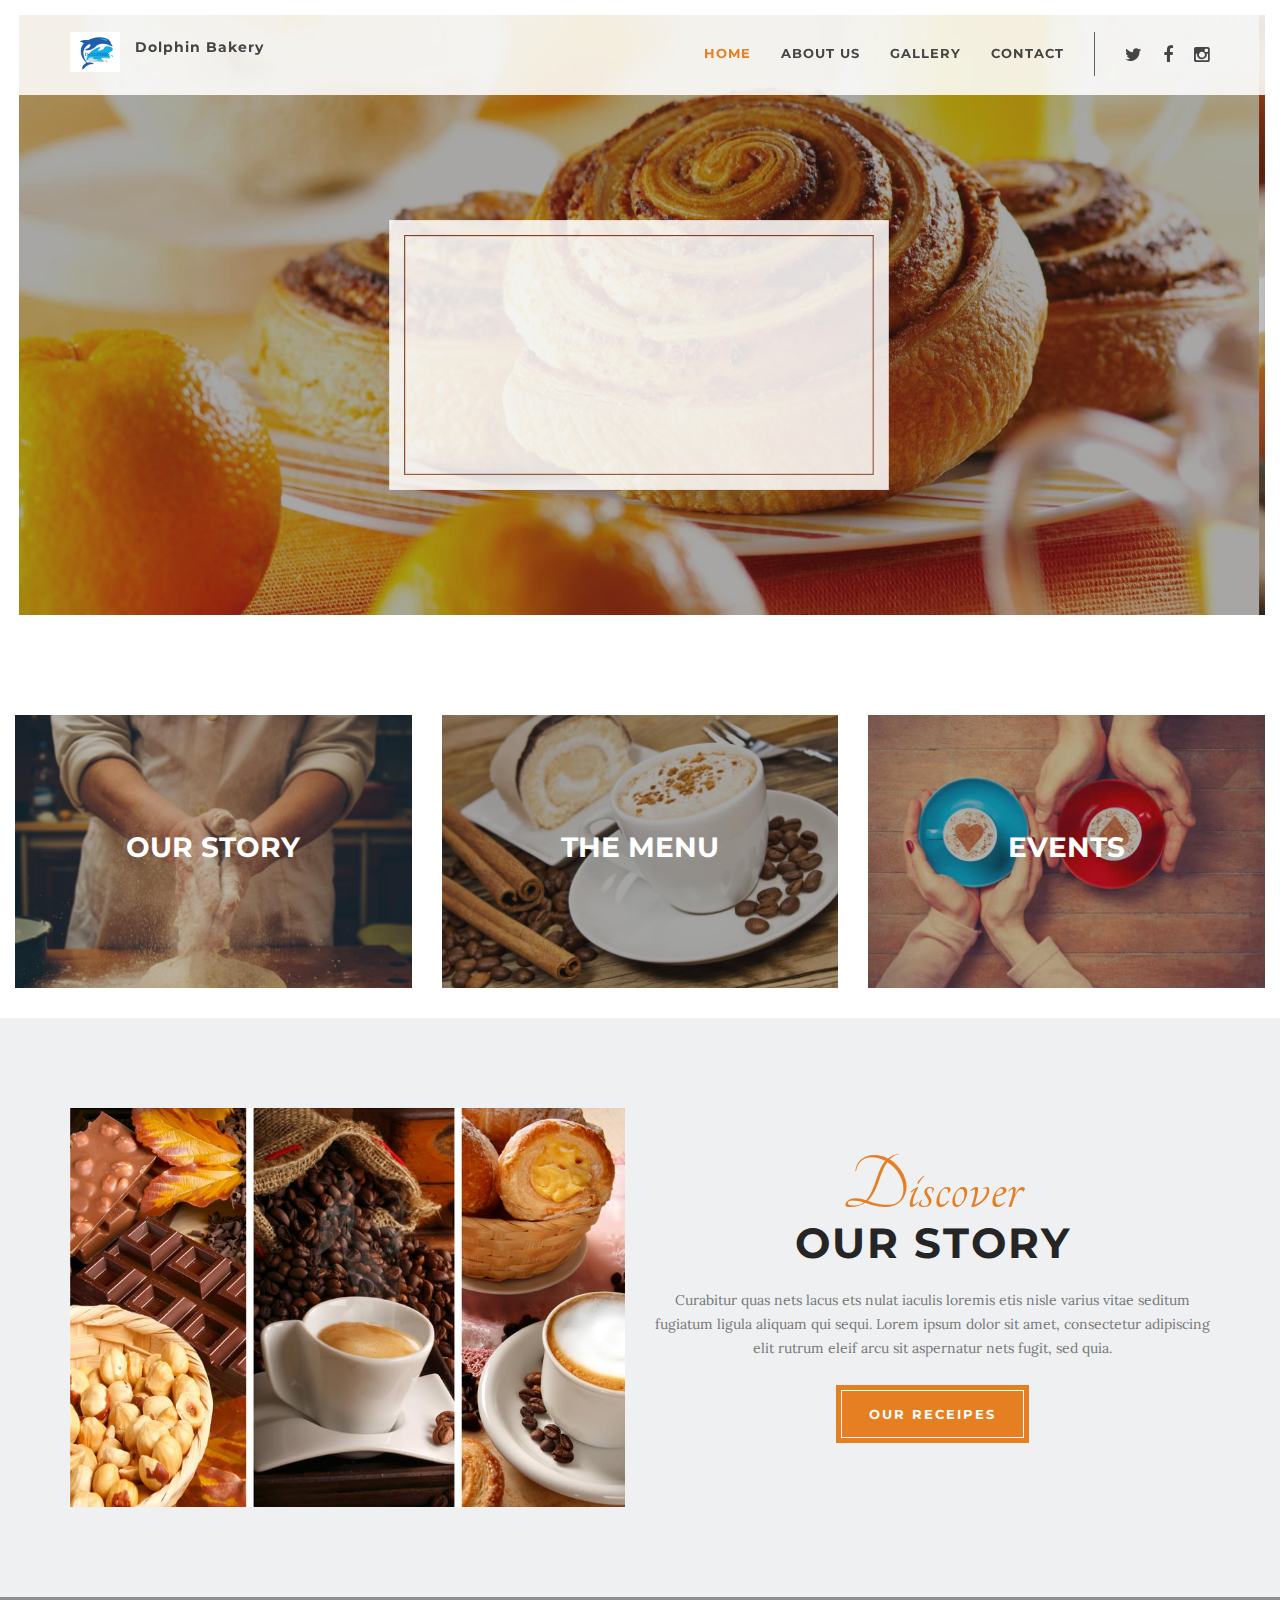
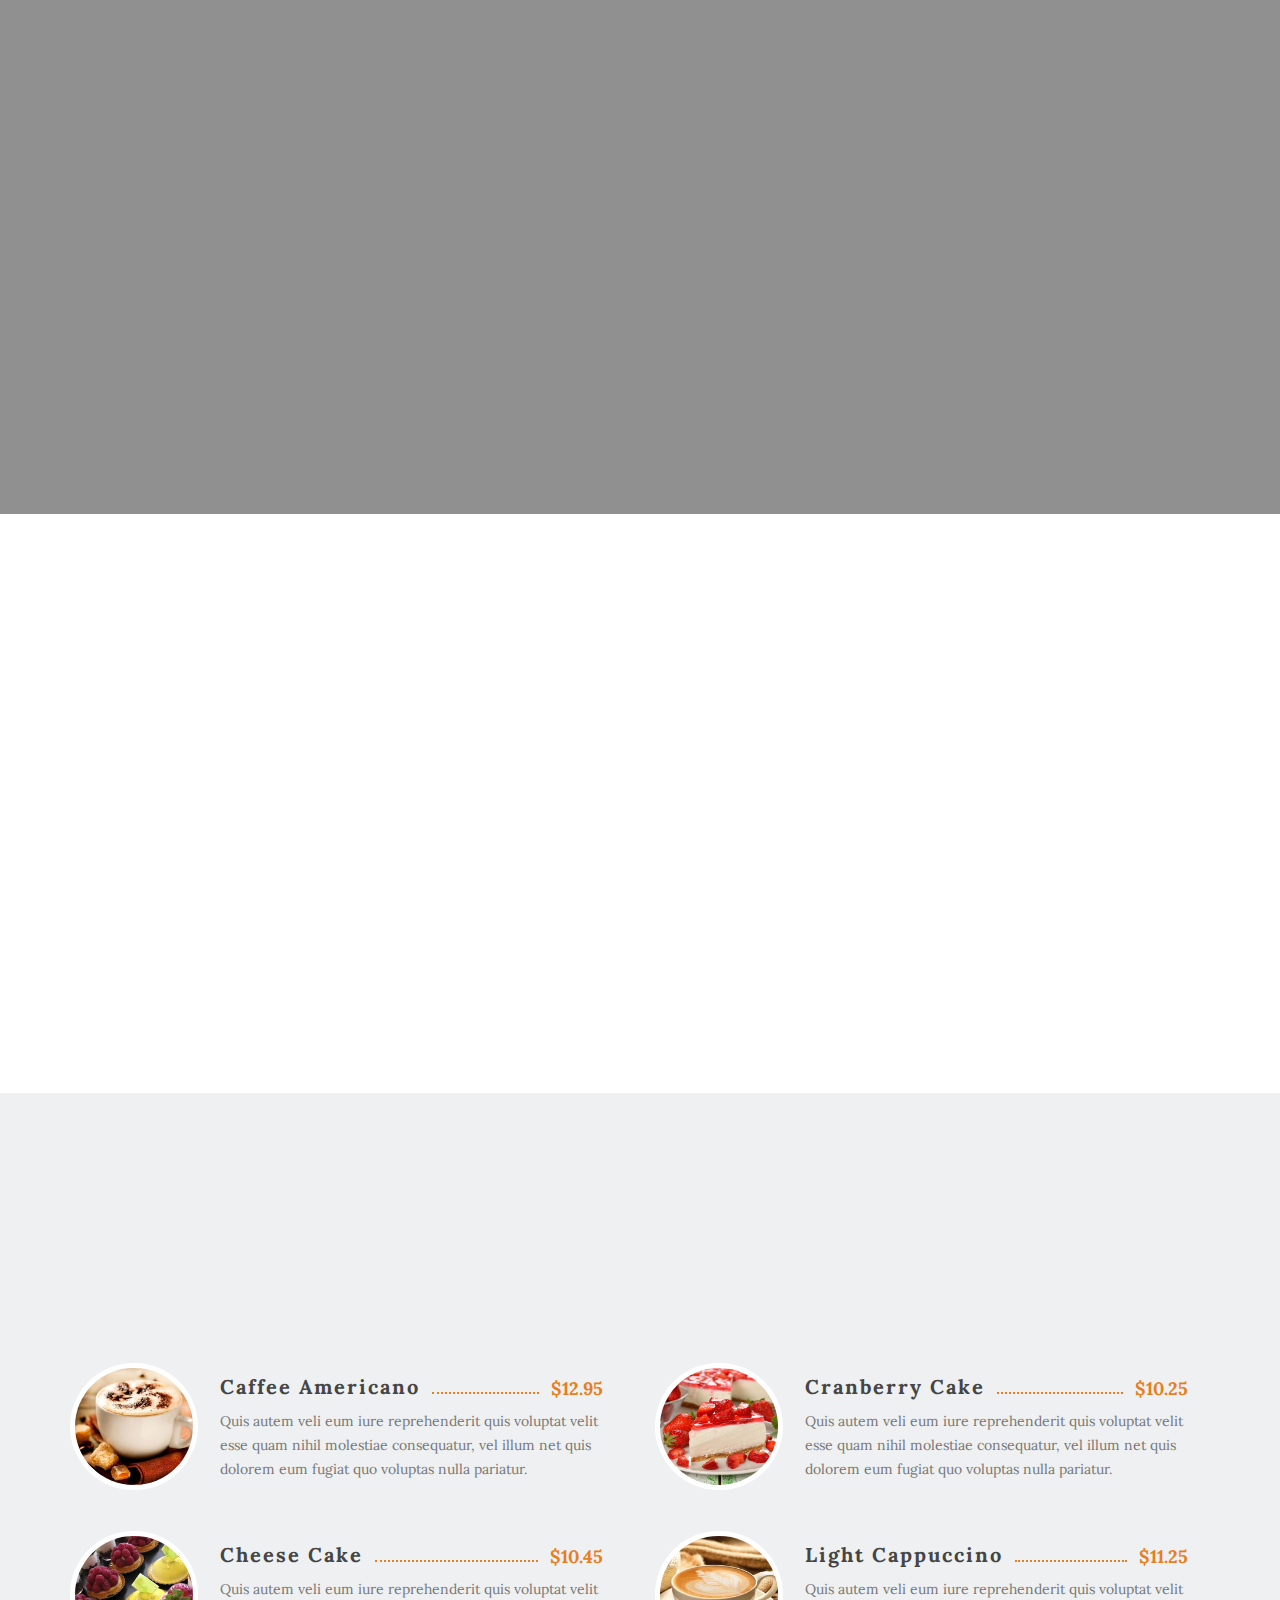
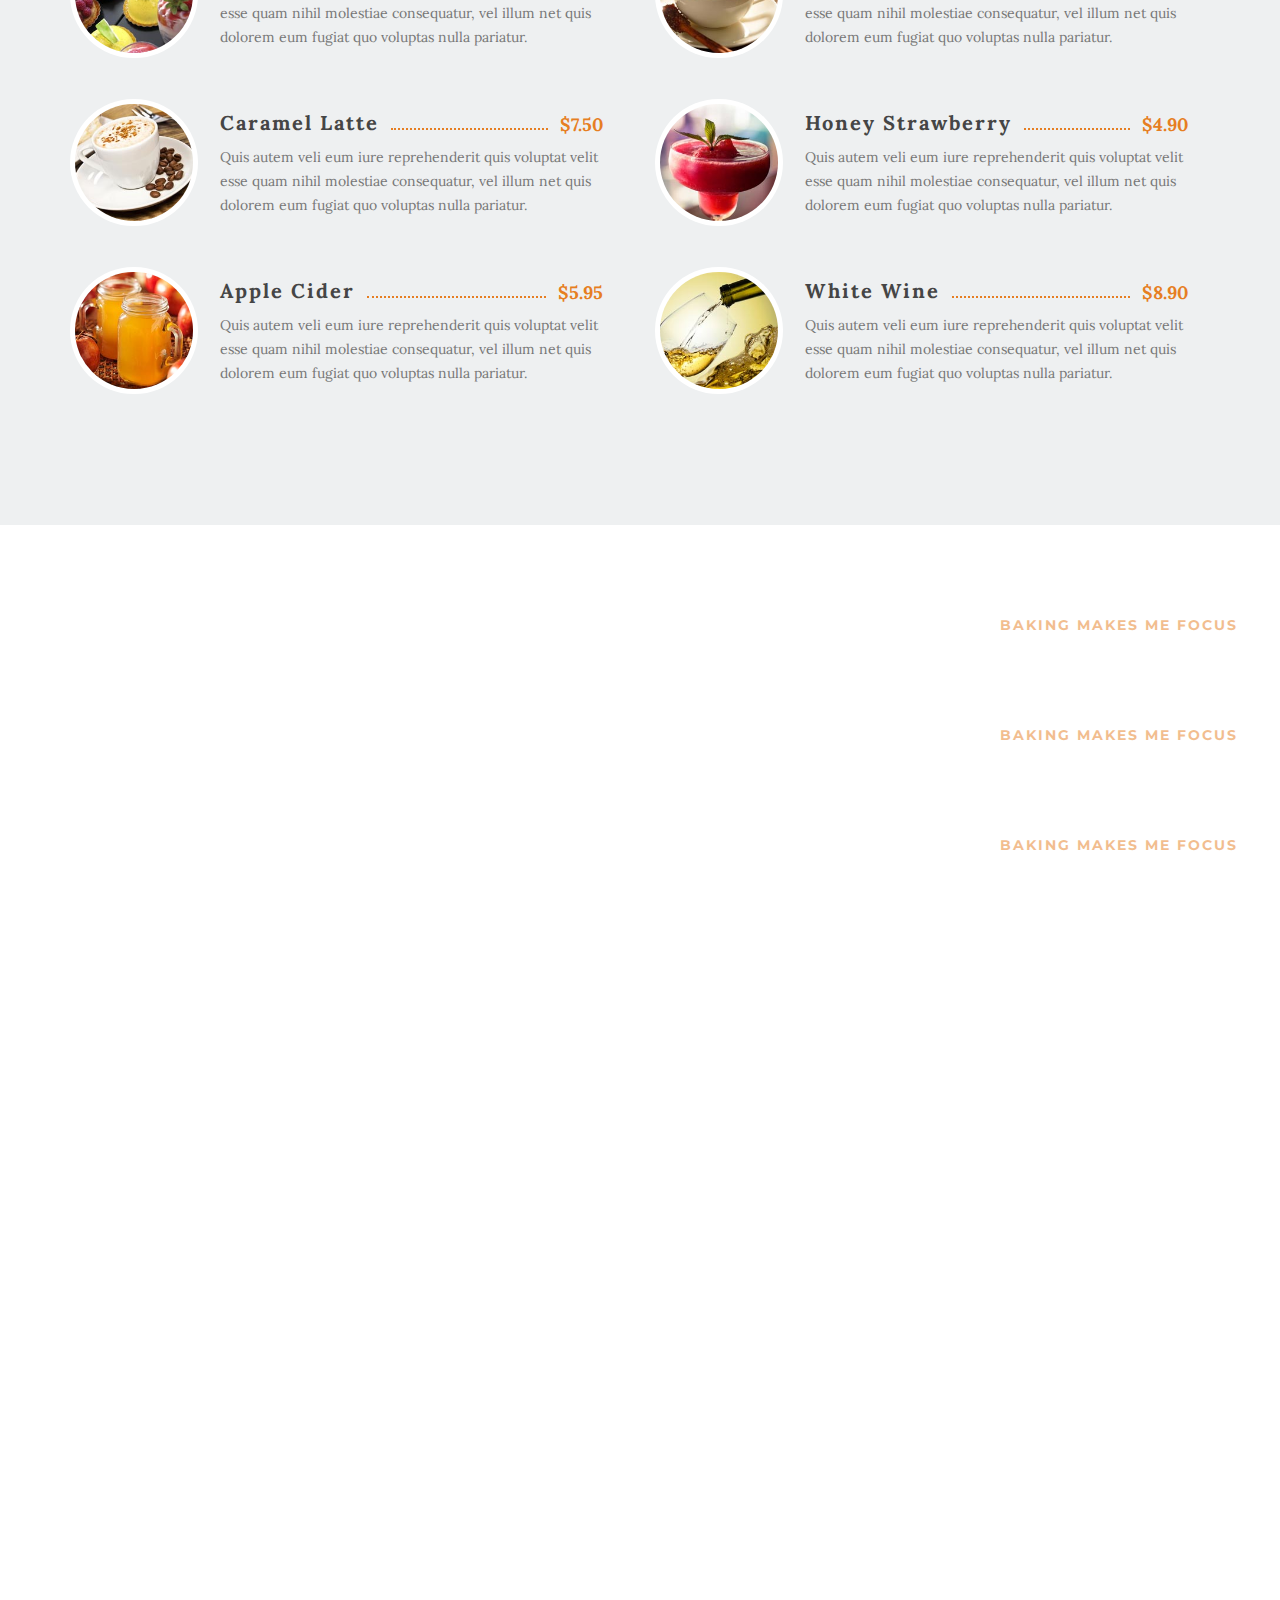
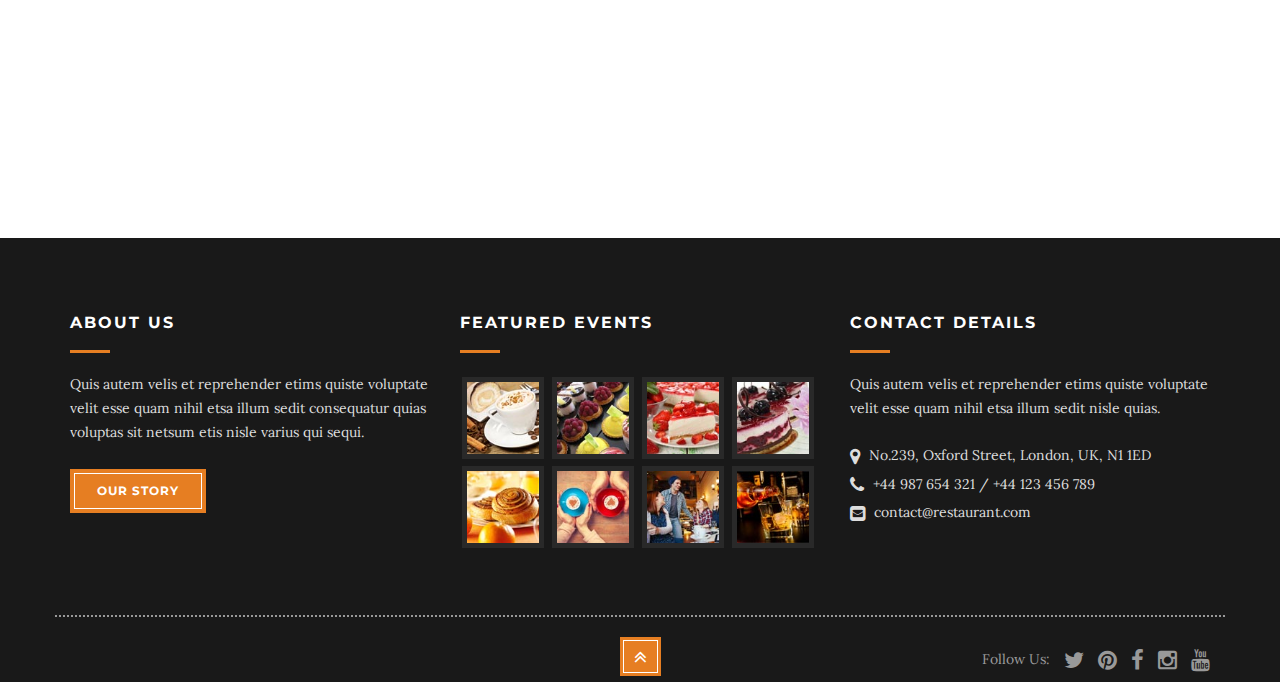
==== commit cbfd653d: "copyright shit removed" ====
--- a/index.html
+++ b/index.html
@@ -102,8 +102,6 @@
                         <li class="social"><a href="#" class="first"><i class="fa fa-twitter"></i></a></li>
                         <li class="social"><a href="#"><i class="fa fa-facebook"></i></a></li>
                         <li class="social"><a href="#" class="last"><i class="fa fa-instagram"></i></a></li>
-                        
-                        <li><a href="#" class="purchase">Purchase</a></li>
                     </ul>
                 </div>
                 <!--end navbar -->
@@ -1527,10 +1525,9 @@
                     <div class="col-md-5">
                         
                         <!--begin copyright -->
-                        <div class="copyright ">
-                            <p>© 2016 Dolphin. Designed by <a href="http://themeforest.net/user/bogdan_09/portfolio?ref=bogdan_09" target="_blank">Bogdan Preda</a></p>
-                            
-                        </div>
+                        <!-- <div class="copyright ">
+                            <p>© 2016 Dolphin. Designed by <a href="http://themeforest.net/user/bogdan_09/portfolio?ref=bogdan_09" target="_blank">Bogdan Preda</a></p>   
+                        </div> -->
                         <!--end copyright -->
                        
                     </div>
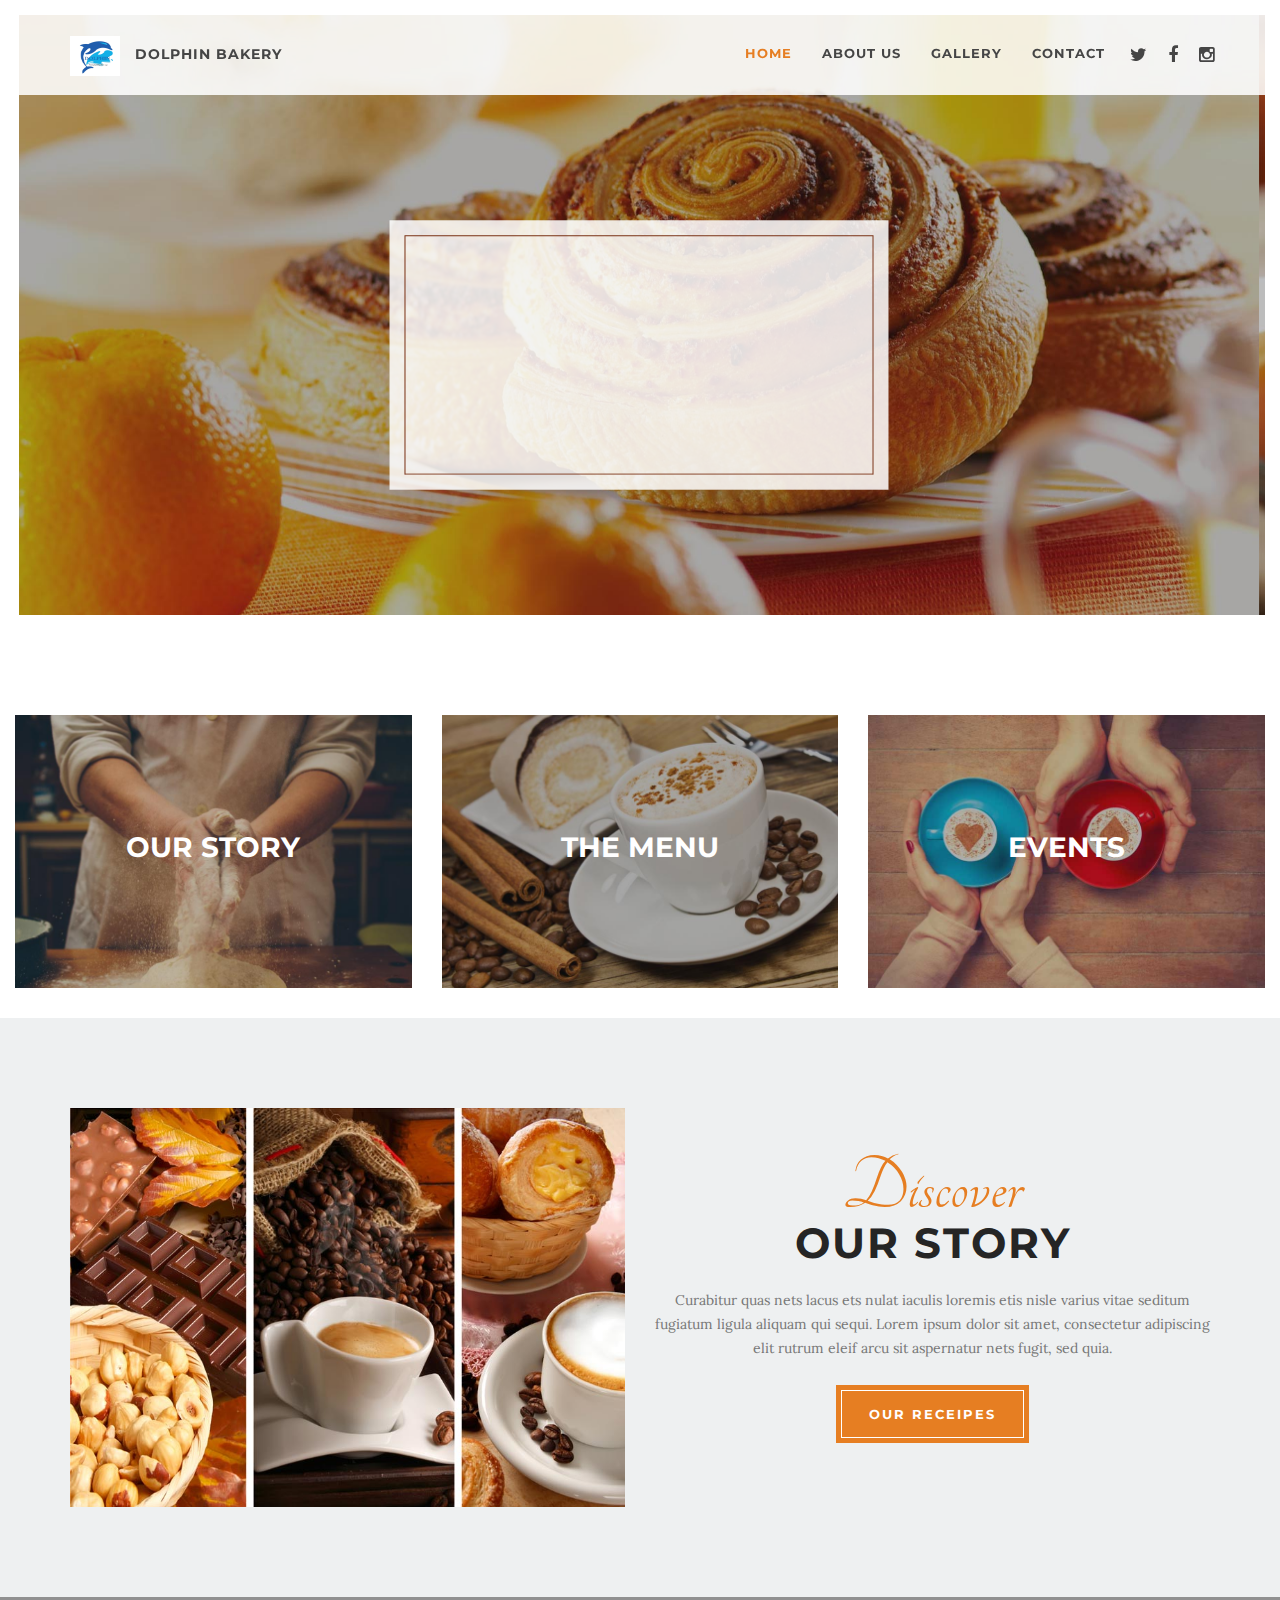
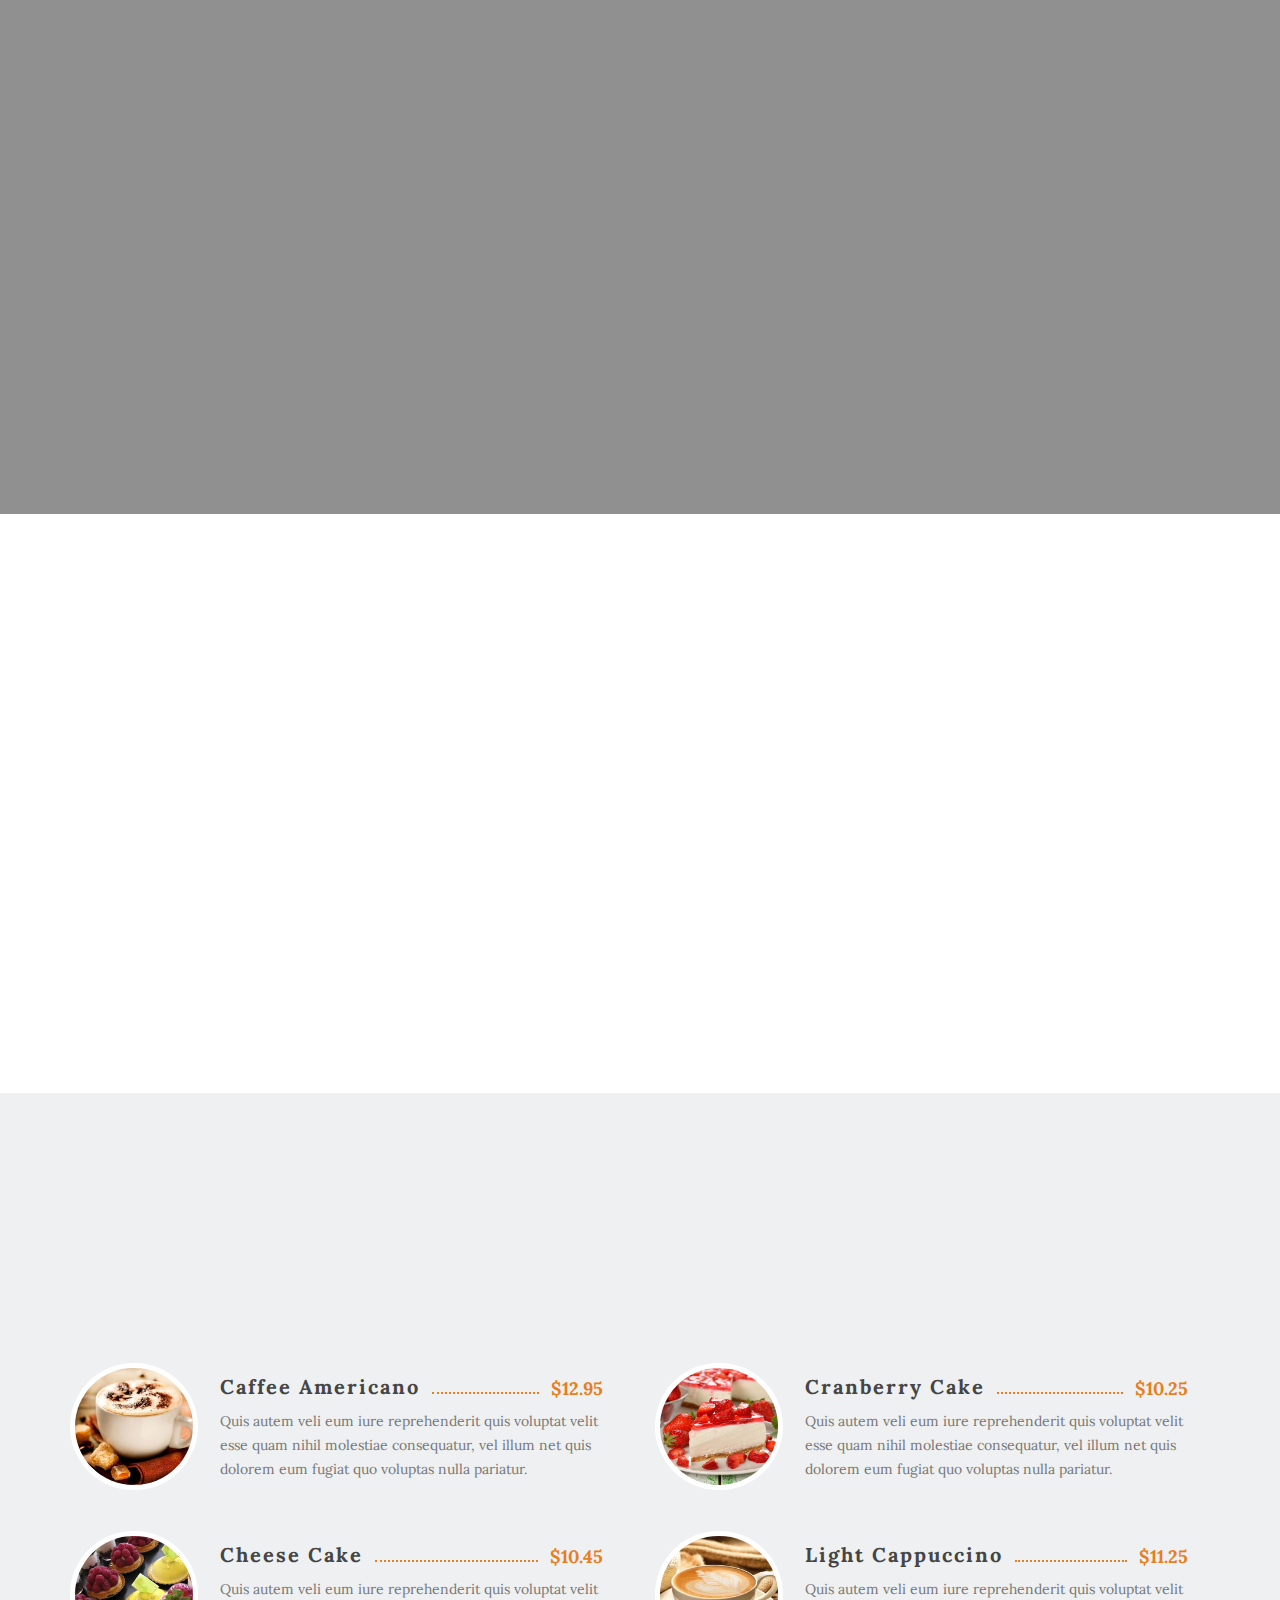
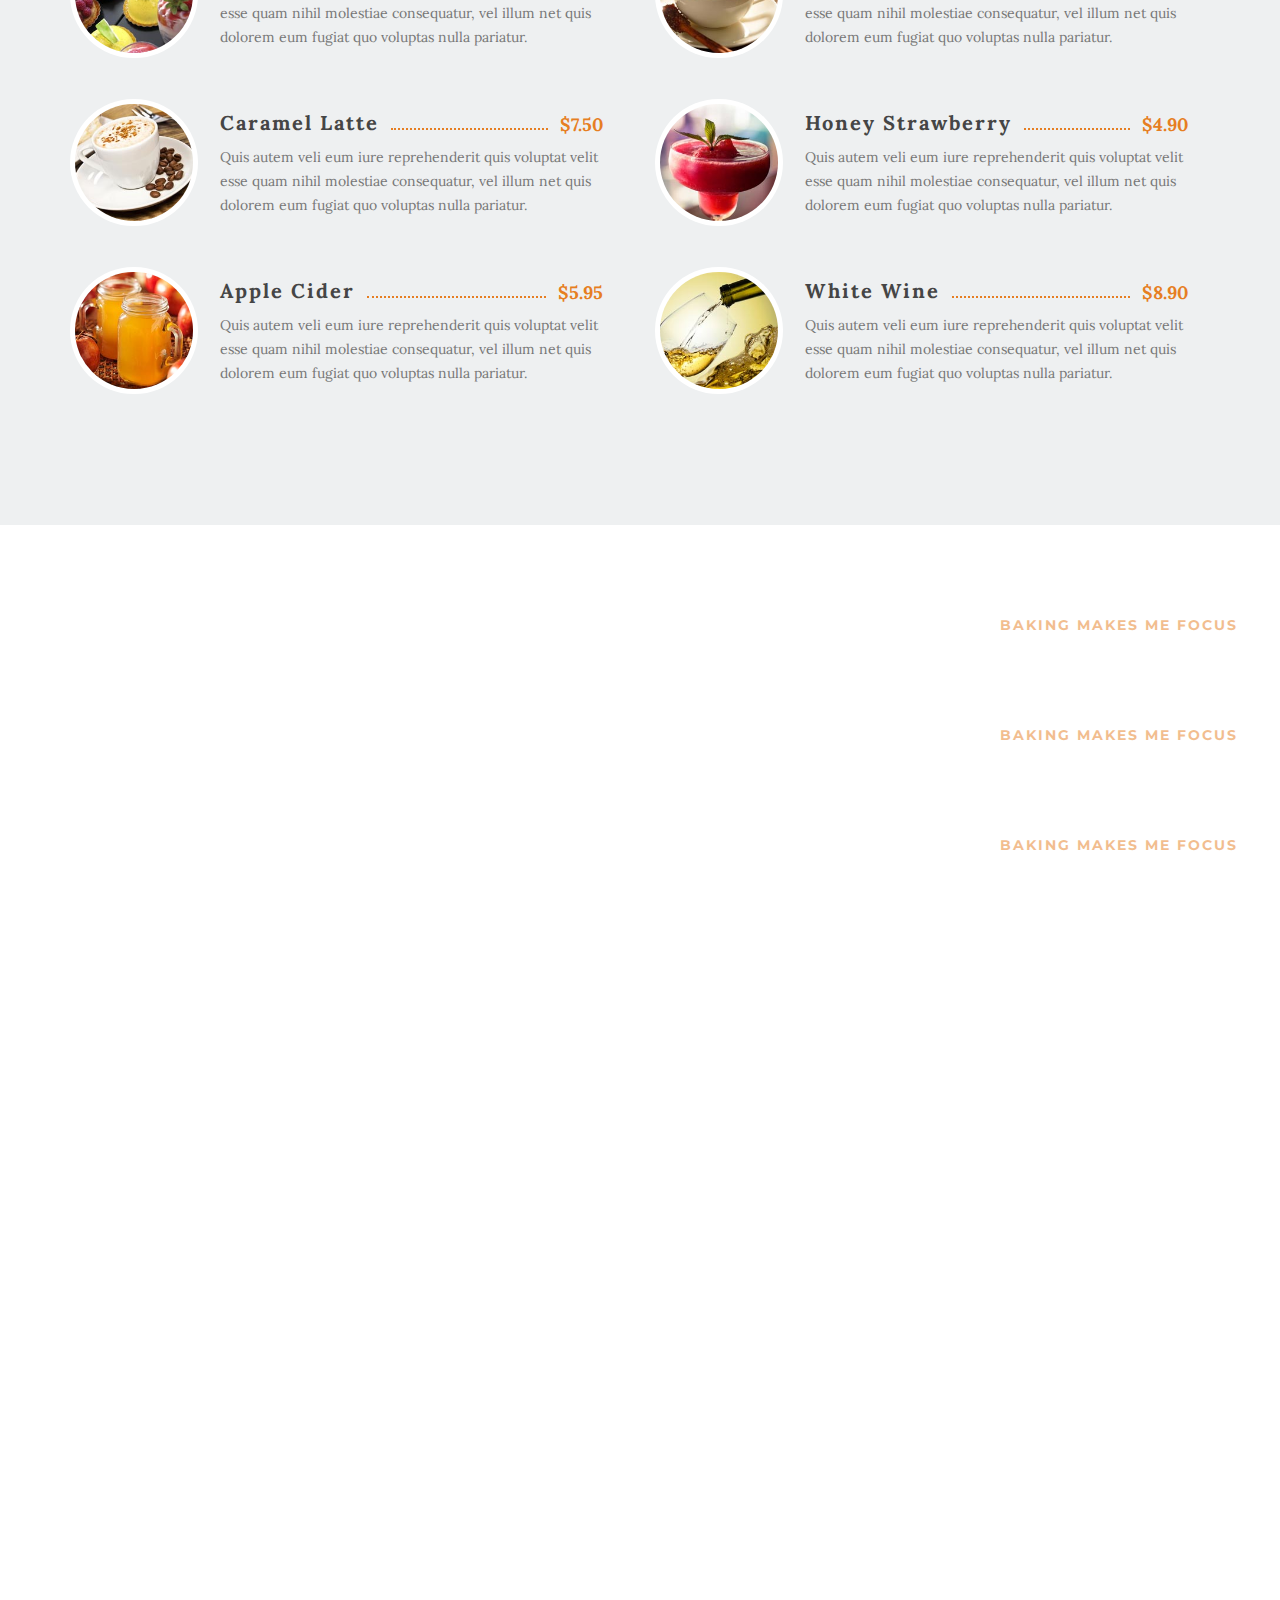
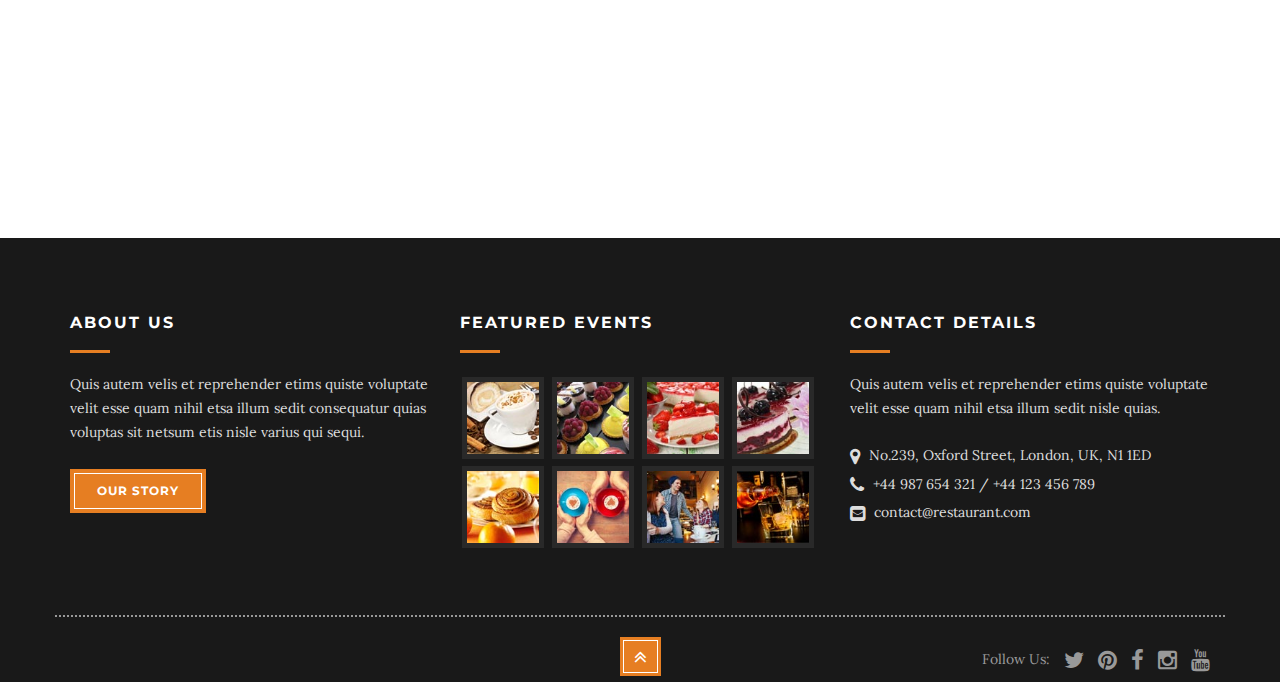
==== commit fd9a9697: "nav fixed" ====
--- a/index.html
+++ b/index.html
@@ -99,9 +99,14 @@
                         <li><a href="gallery.html">Gallery</a></li>
                         <li><a href="contact.html">Contact</a></li>
                         
-                        <li class="social"><a href="#" class="first"><i class="fa fa-twitter"></i></a></li>
-                        <li class="social"><a href="#"><i class="fa fa-facebook"></i></a></li>
-                        <li class="social"><a href="#" class="last"><i class="fa fa-instagram"></i></a></li>
+                        <li>
+                            <div class="j_social">
+                                <li class="social"><a href="#" class="first_hand_held"><i class="fa fa-twitter"></i></a></li>
+                                <li class="social "><a  class="first_hand_held" href="#"><i class="fa fa-facebook"></i></a></li>
+                                <li class="social"><a href="#" class=" first_hand_held"><i class="fa fa-instagram"></i></a></li>
+                            </div>
+                        </li>
+                        
                     </ul>
                 </div>
                 <!--end navbar -->
--- a/css/style.css
+++ b/css/style.css
@@ -1874,5 +1874,10 @@
 	.instagram-text{
 		display:none;
 	}
+	.first_hand_held{
+		border-left: 1px solid #454545;
+		padding-left: 1.25em;
+		margin : 0.75em 0.75em 0.75em 1.5em;
+	}
 	
 }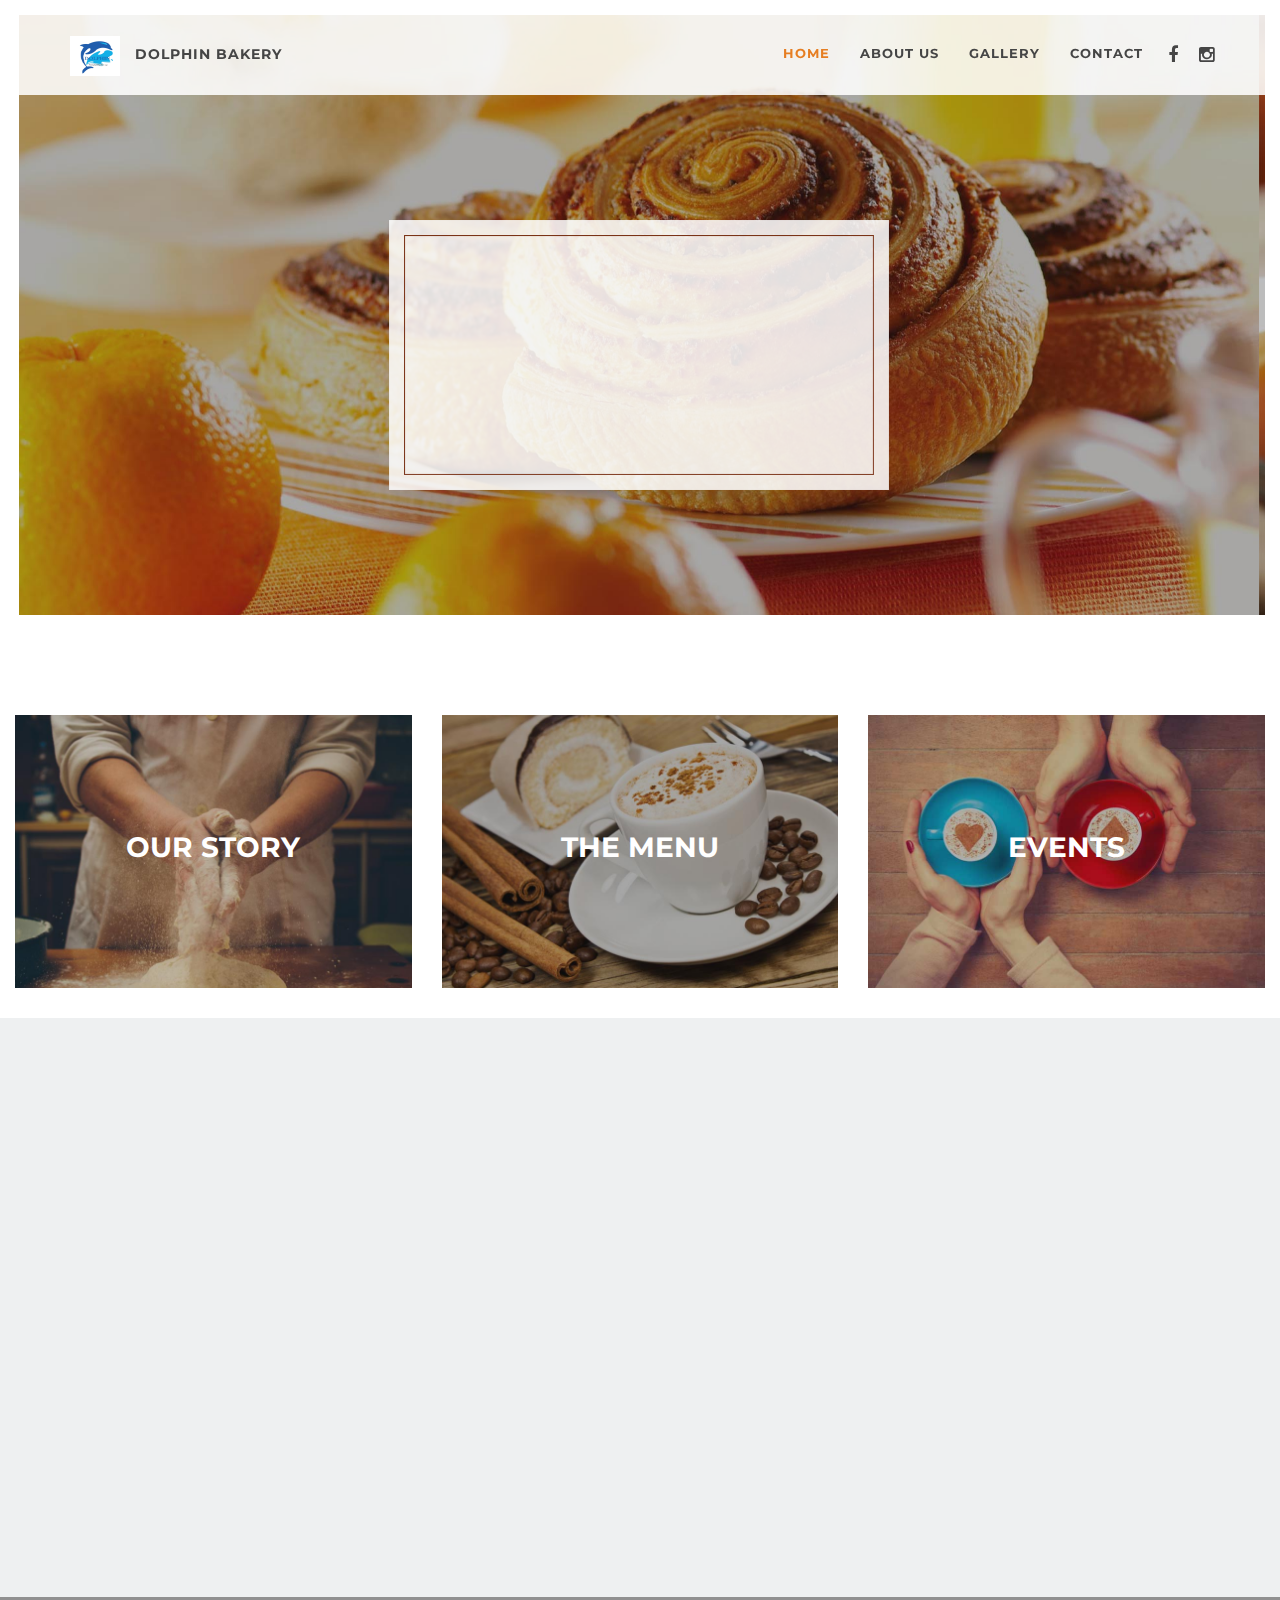
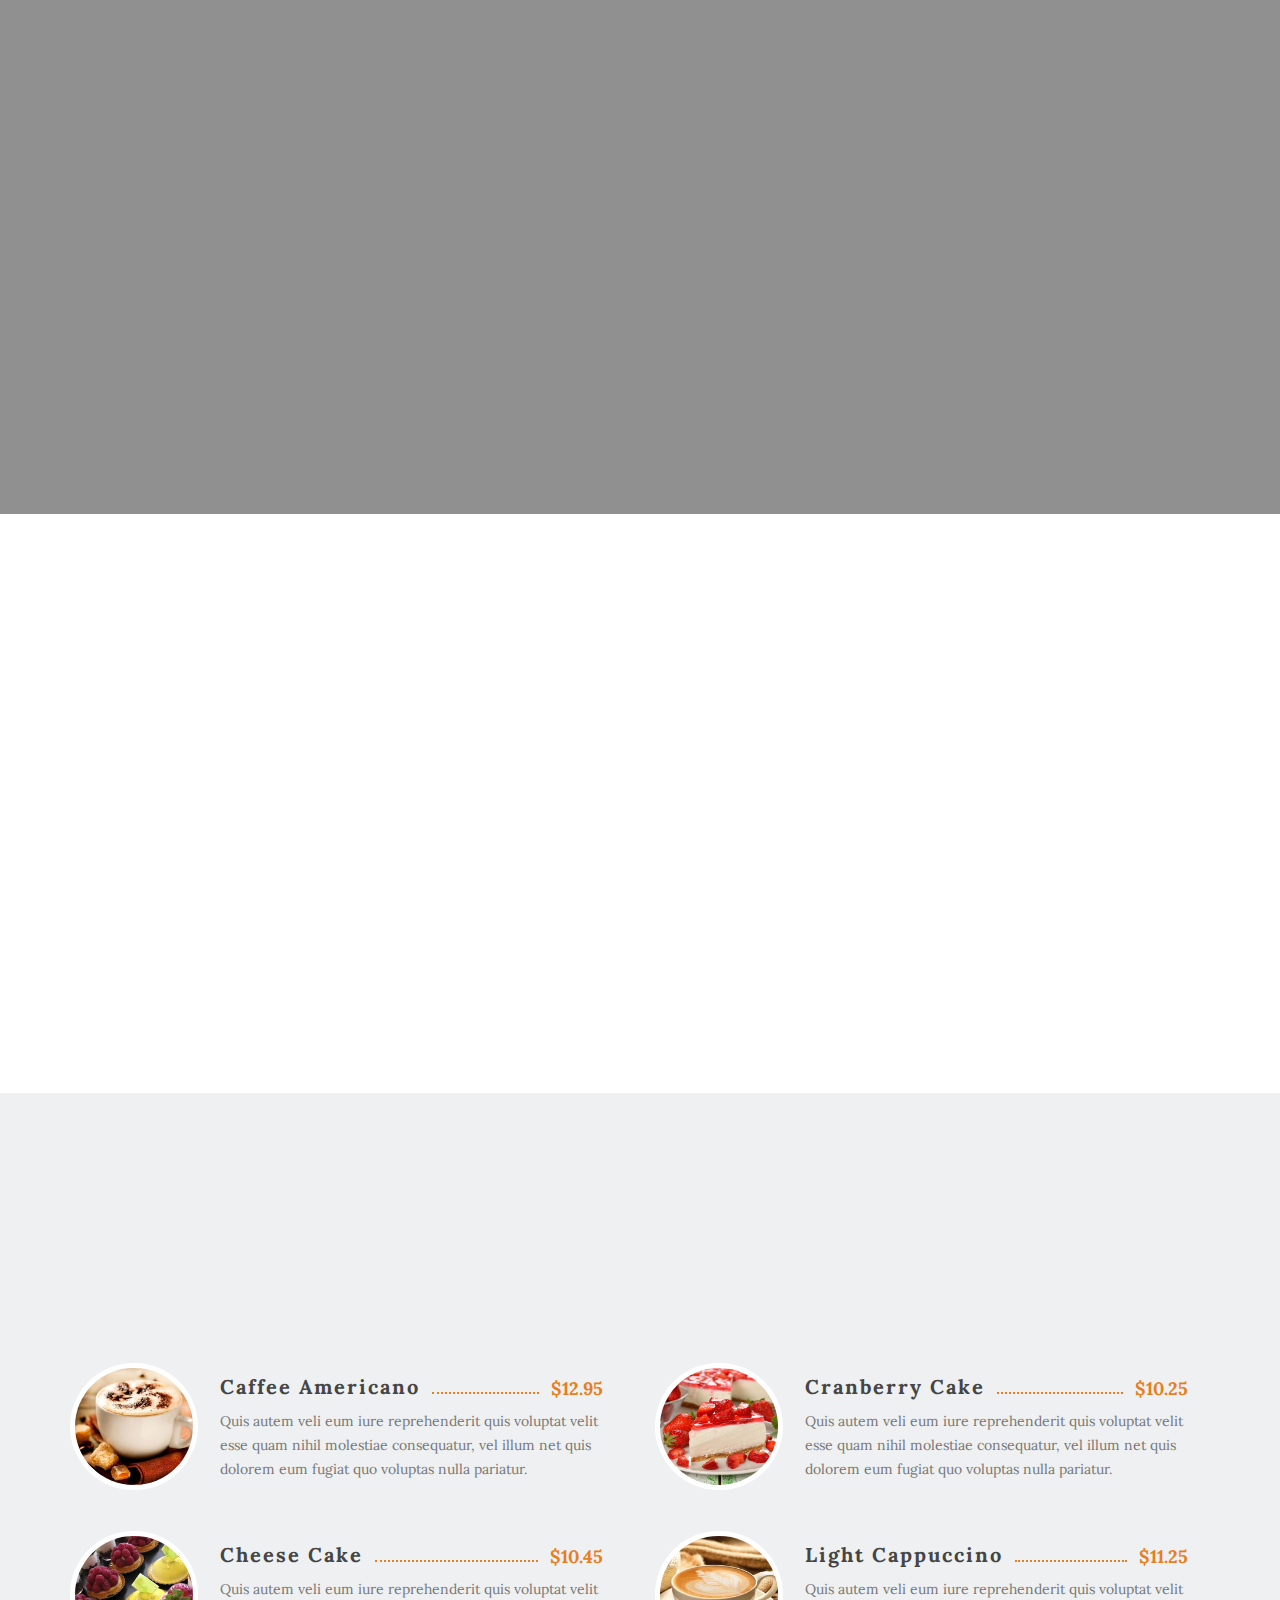
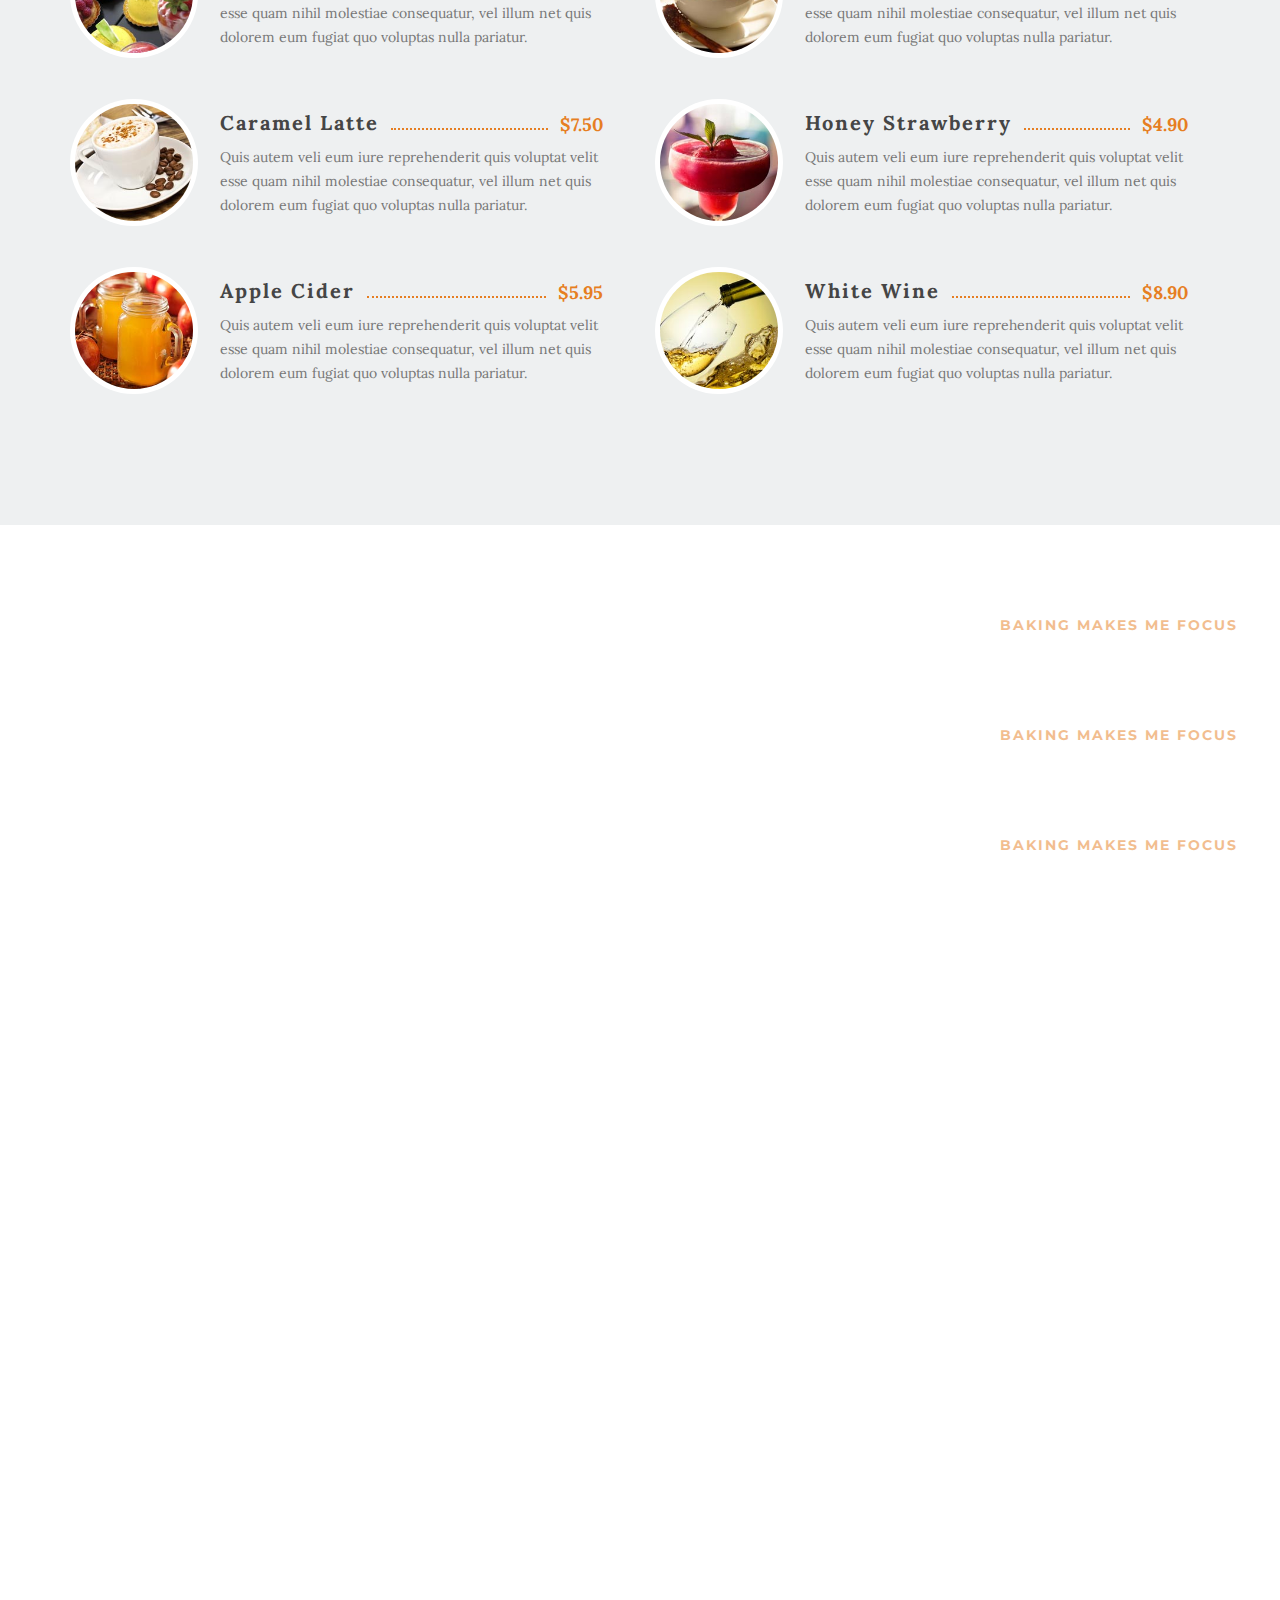
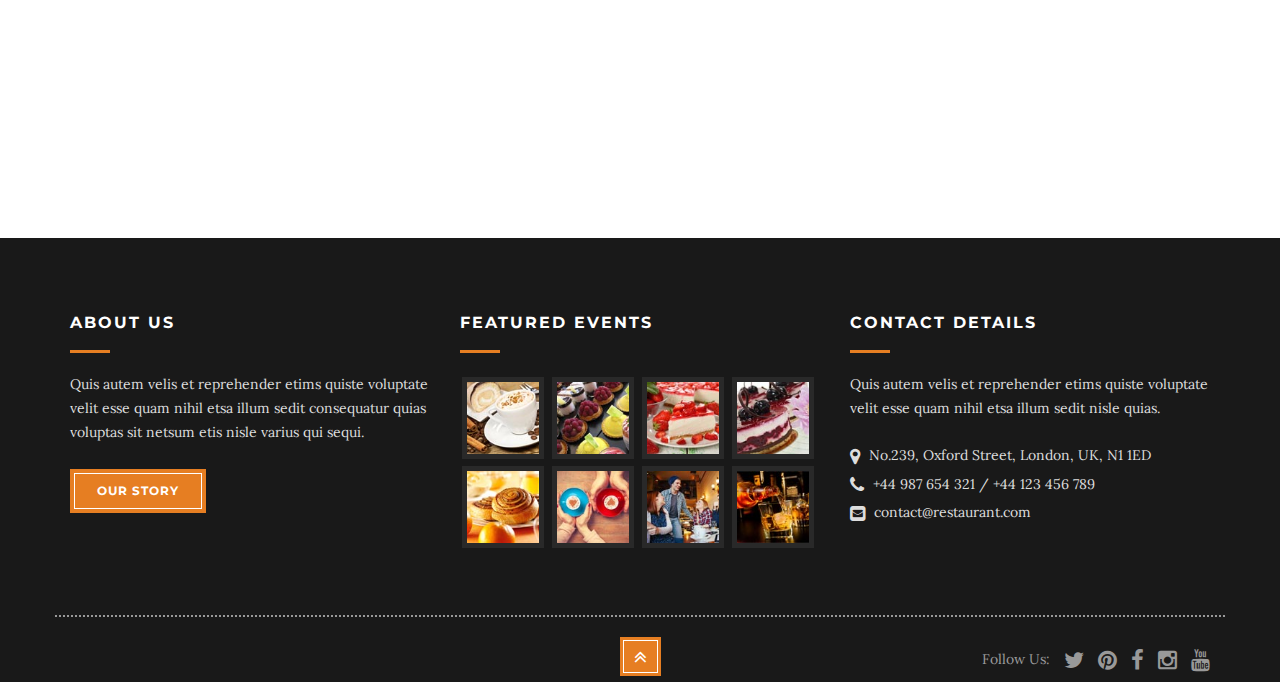
==== commit 1fbf46d9: "social media handles updated" ====
--- a/index.html
+++ b/index.html
@@ -101,9 +101,9 @@
                         
                         <li>
                             <div class="j_social">
-                                <li class="social"><a href="#" class="first_hand_held"><i class="fa fa-twitter"></i></a></li>
-                                <li class="social "><a  class="first_hand_held" href="#"><i class="fa fa-facebook"></i></a></li>
-                                <li class="social"><a href="#" class=" first_hand_held"><i class="fa fa-instagram"></i></a></li>
+                                <!-- <li class="social"><a href="#" class="first_hand_held"><i class="fa fa-twitter"></i></a></li> -->
+                                <li class="social "><a  class="first_hand_held" target="_blank" href="https://m.facebook.com/dolphin.bakery1991/?_rdr"><i class="fa fa-facebook"></i></a></li>
+                                <li class="social"><a target="_blank" href="https://www.instagram.com/dolphin.bakery/?igshid=YmMyMTA2M2Y%3D" class=" first_hand_held"><i class="fa fa-instagram"></i></a></li>
                             </div>
                         </li>
                         
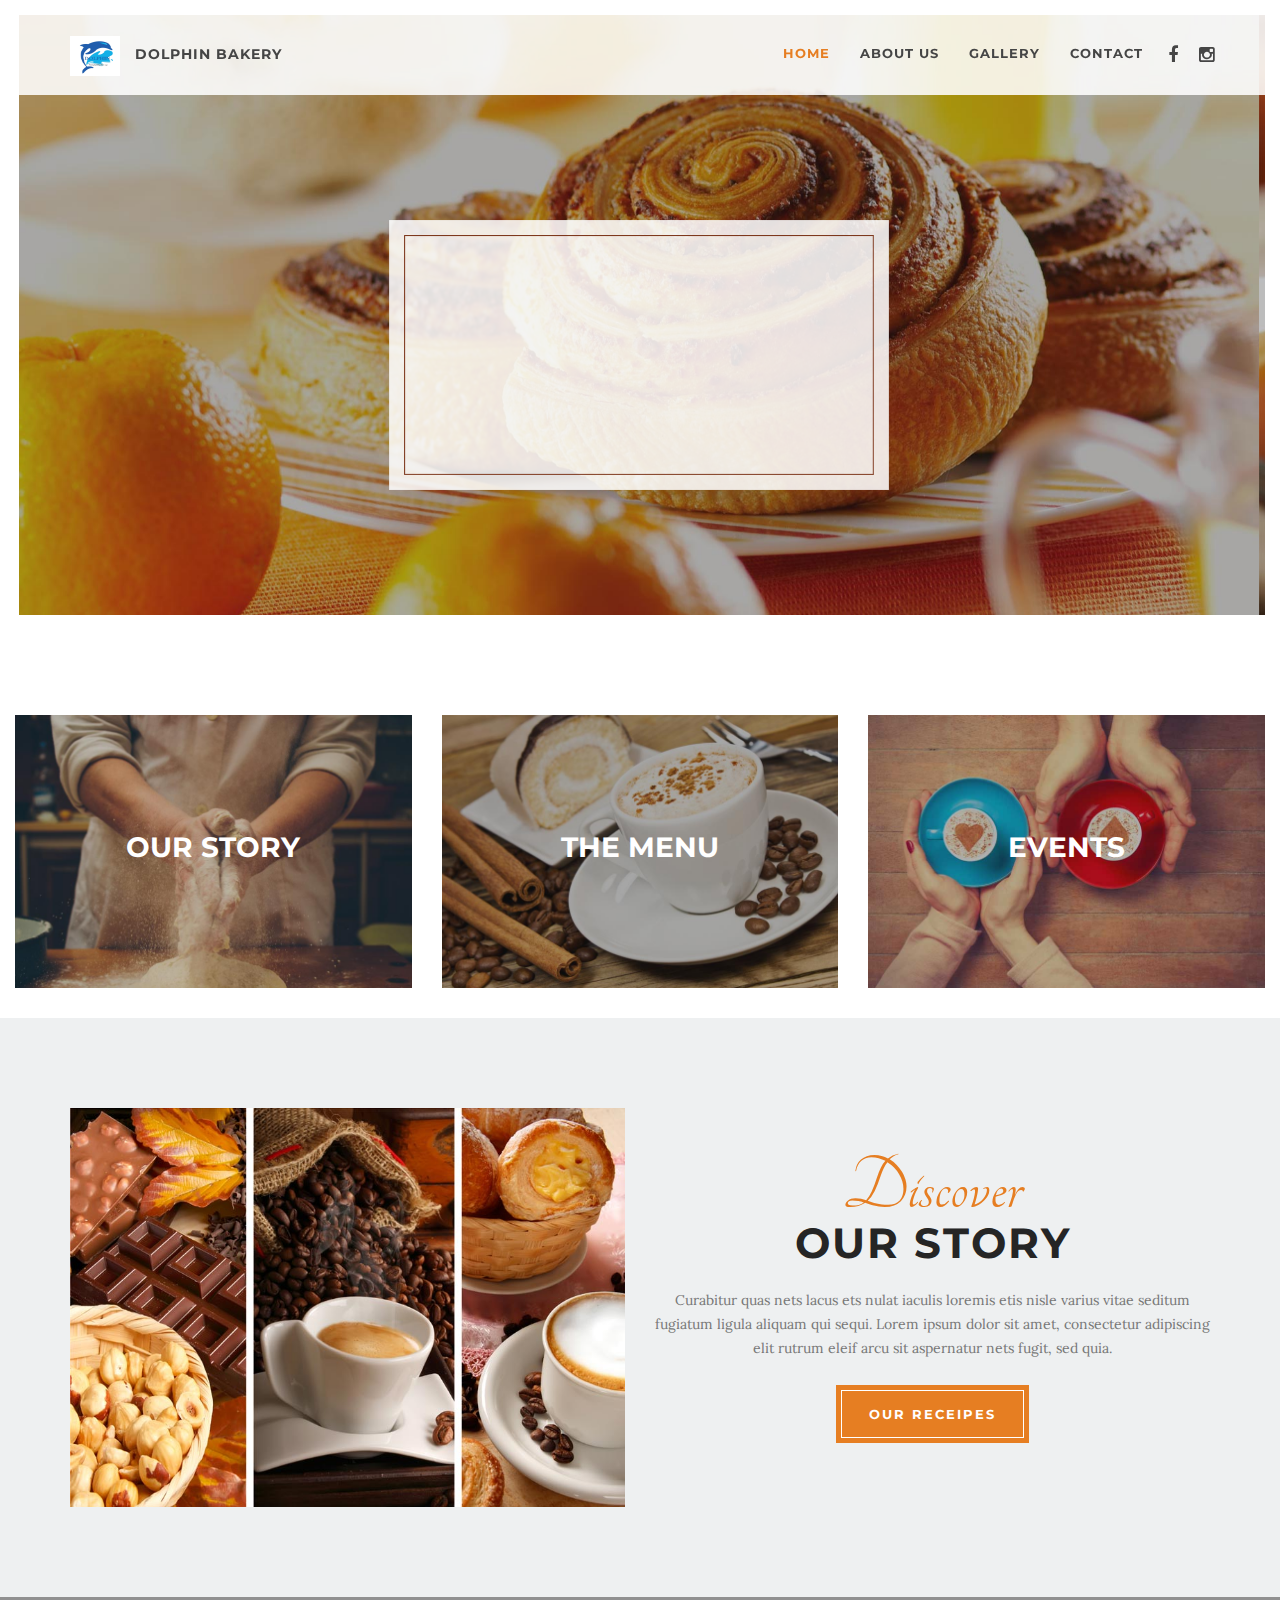
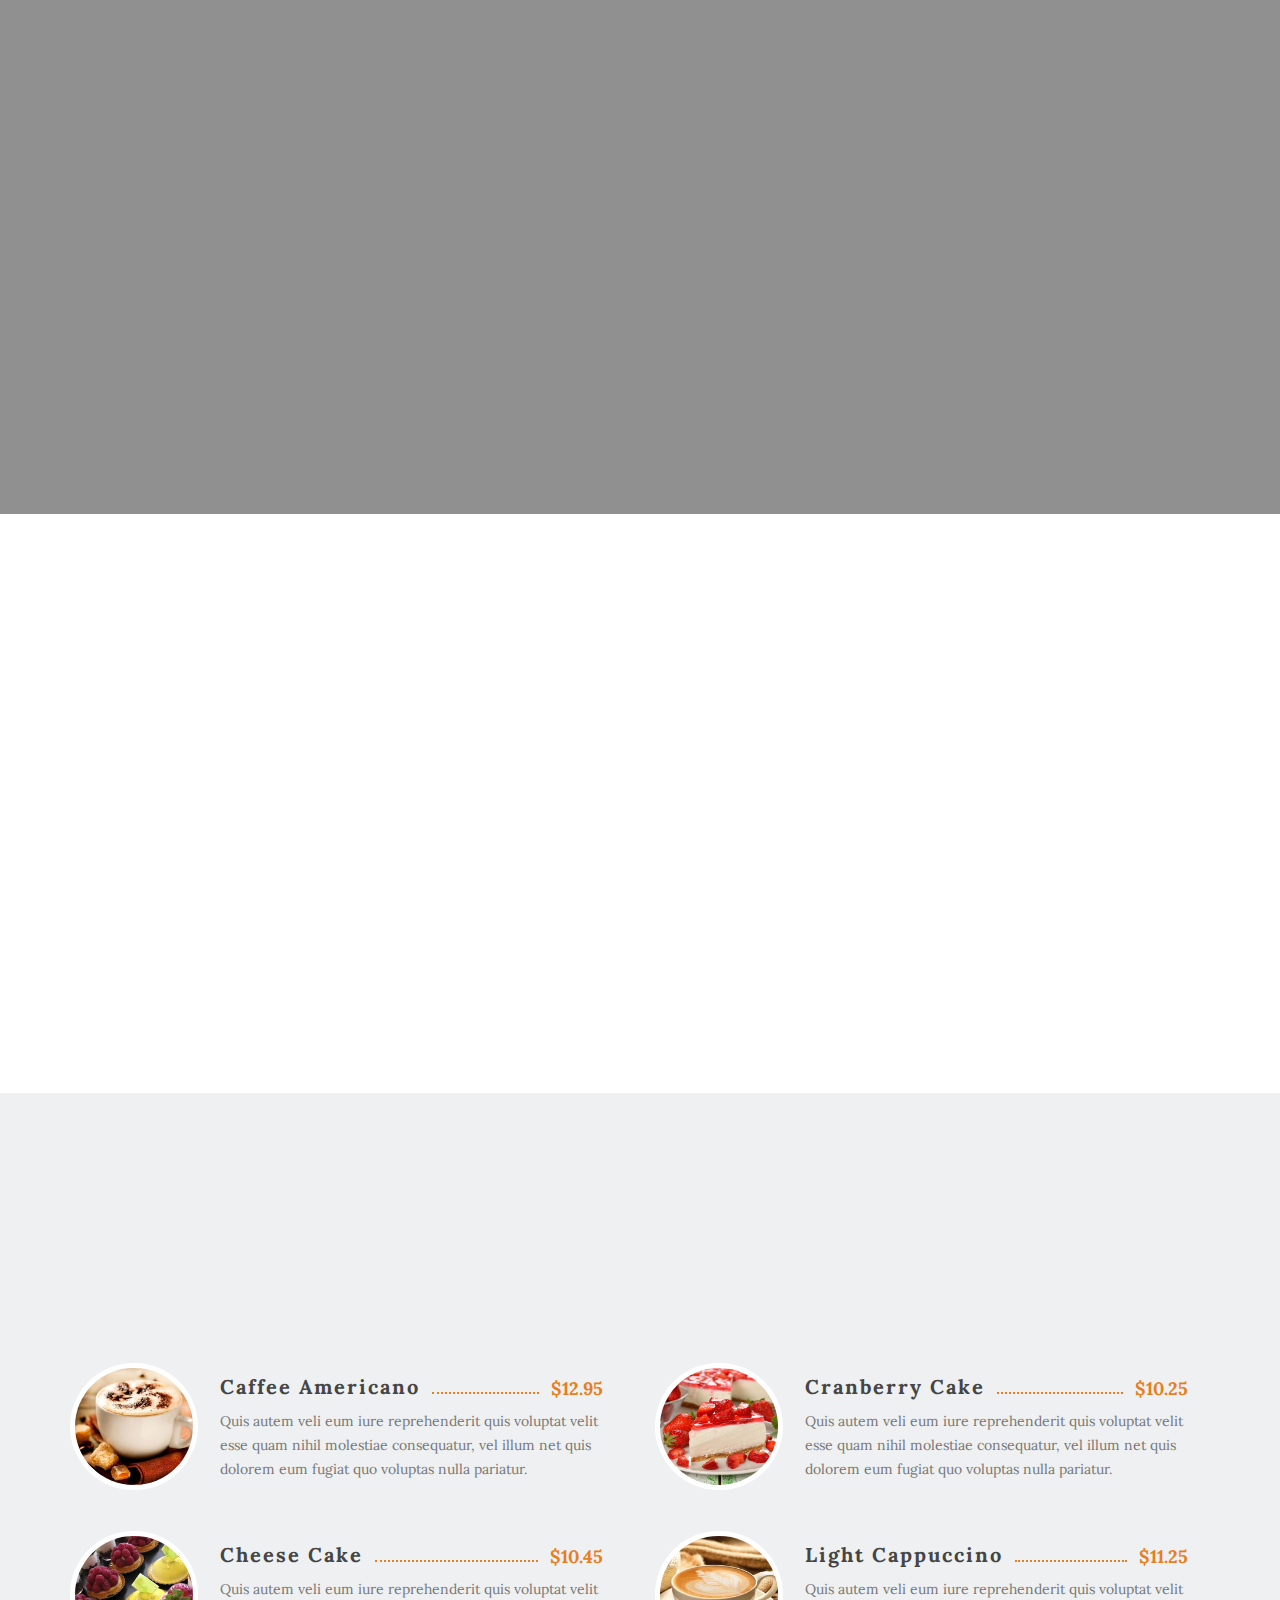
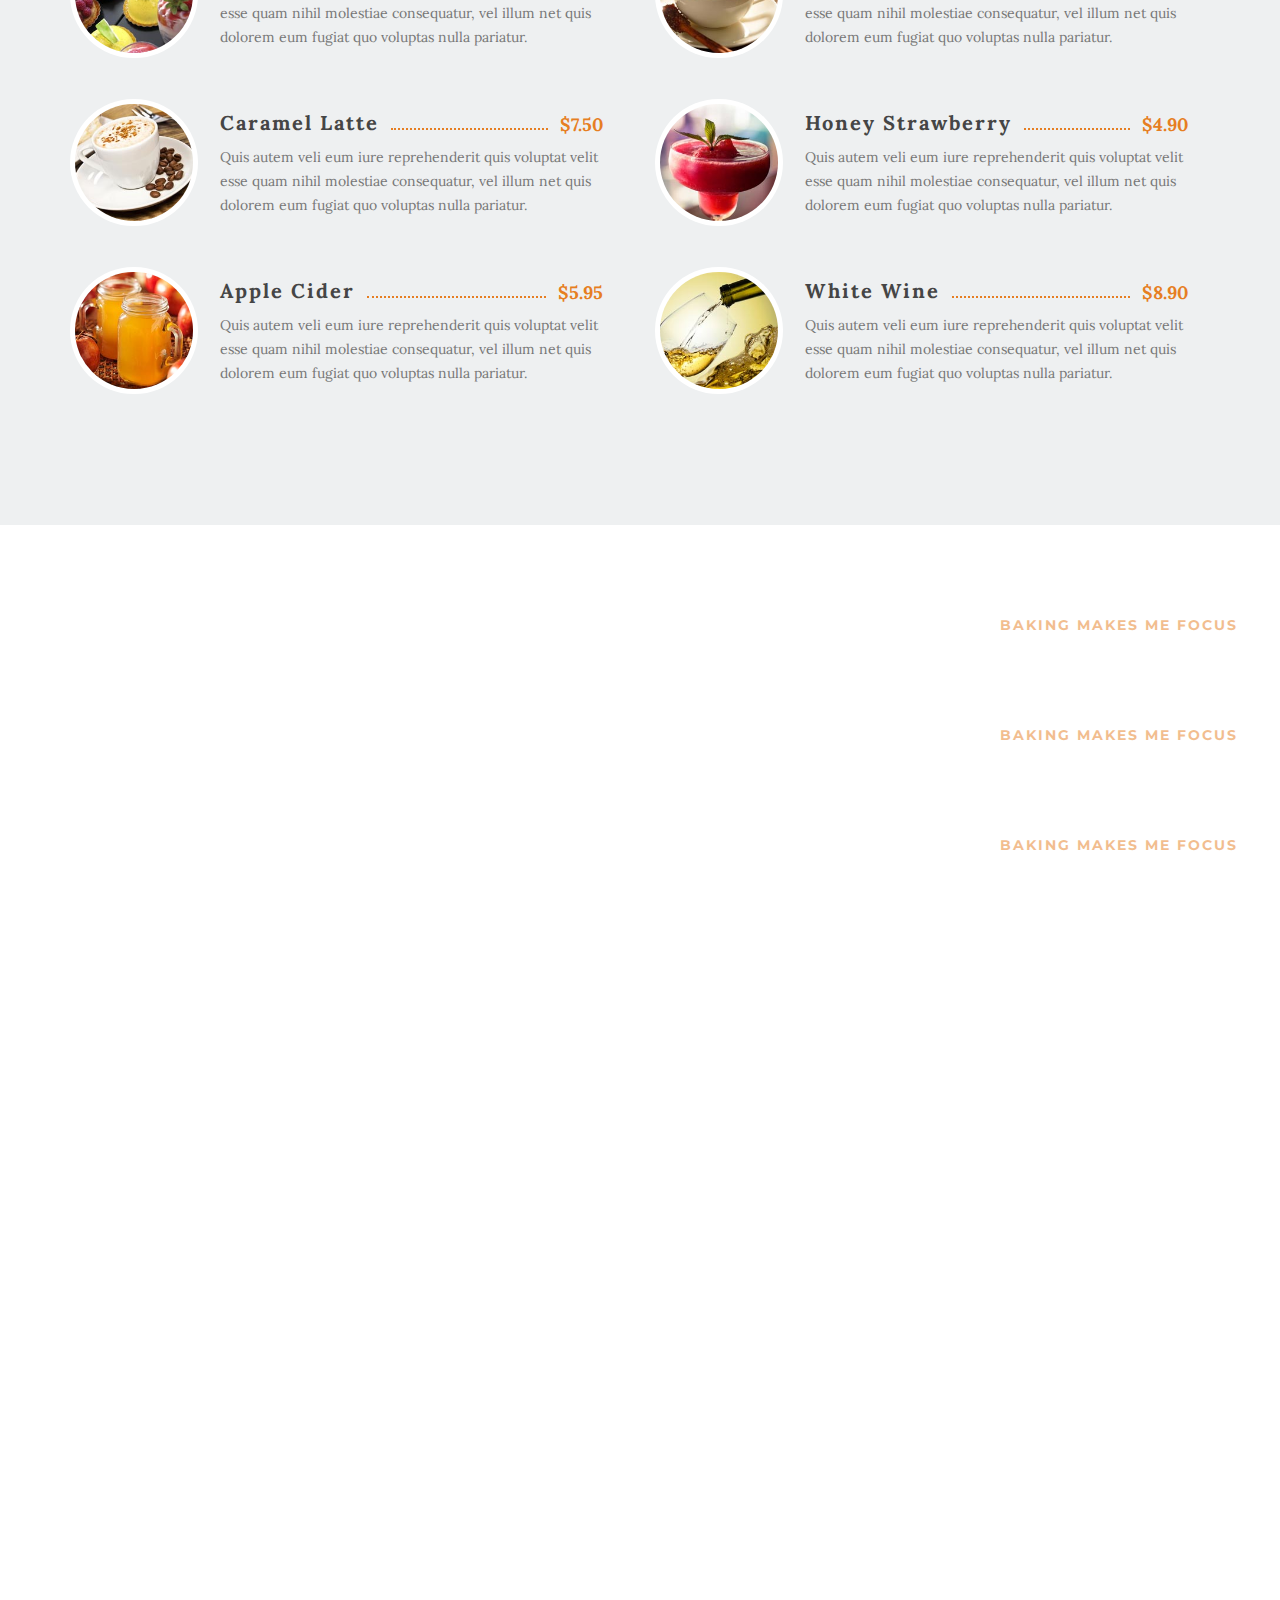
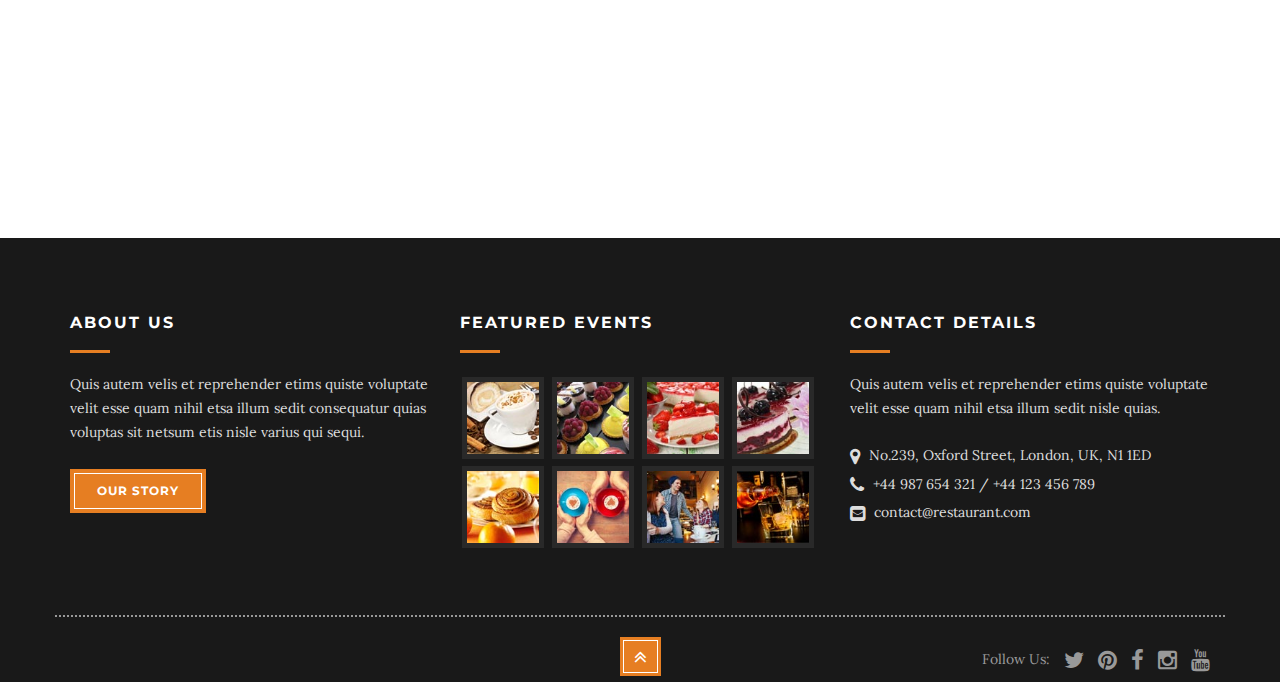
==== commit 2a672383: "Tab Logo Update" ====
--- a/index.html
+++ b/index.html
@@ -35,7 +35,7 @@
     <link href='https://fonts.googleapis.com/css?family=Montserrat:400,700' rel='stylesheet' type='text/css'>
 
     <!-- Font Favicon -->
-    <link rel="shortcut icon" href="images/favicon.ico">
+    <link rel="shortcut icon" href="images/logo.jpeg">
 
     <!-- HTML5 shim, for IE6-8 support of HTML5 elements. All other JS at the end of file. -->
     <!--[if lt IE 9]>
--- a/css/style.css
+++ b/css/style.css
@@ -1256,7 +1256,7 @@
 .about-hero-section{
 	width:100%;
 	position:relative;
-	background: url(http://placehold.it/1920x1280) 50% top no-repeat fixed;
+	background: url(../images/rs10.jpg) 50% top no-repeat fixed;
     background-size: cover;
 	color: white;
 	margin: 0 auto;
@@ -1277,7 +1277,7 @@
 .gallery-hero-section{
 	width:100%;
 	position:relative;
-	background: url(http://placehold.it/1920x1280) 50% top no-repeat fixed;
+	background: url(../images/rs4.jpg) 50% top no-repeat fixed;
     background-size: cover;
 	color: white;
 	margin: 0 auto;
@@ -1340,7 +1340,7 @@
 .contact-hero-section{
 	width:100%;
 	position:relative;
-	background: url(http://placehold.it/1920x1280) 50% top no-repeat fixed;
+	background: url(../images/rs5.jpg) 50% top no-repeat fixed;
     background-size: cover;
 	color: white;
 	margin: 0 auto;
@@ -1361,7 +1361,7 @@
 .image-section{
 	width:100%;
 	position:relative;
-	background: url(http://placehold.it/1920x1280);
+	background: url(../images/rs8.jpg);
 	background-position: center center;
     background-repeat: no-repeat;
 	background-attachment: fixed;
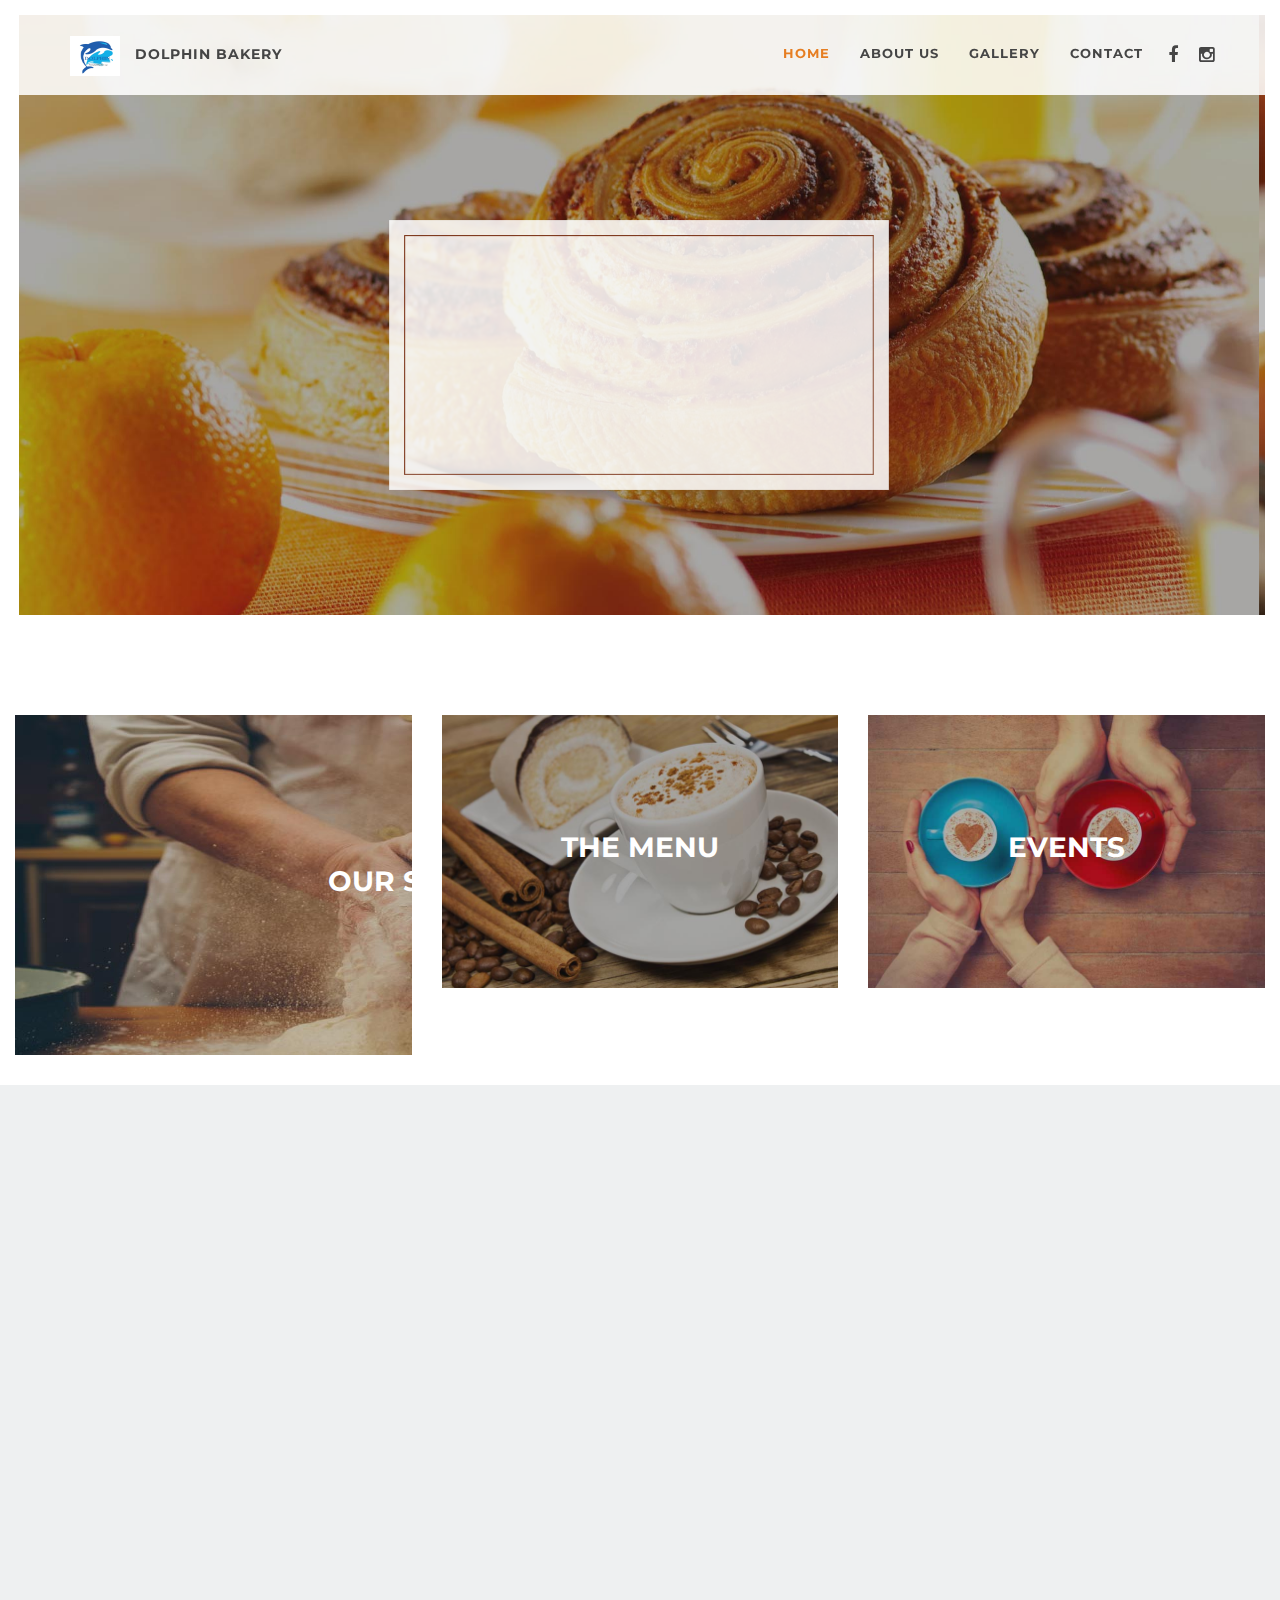
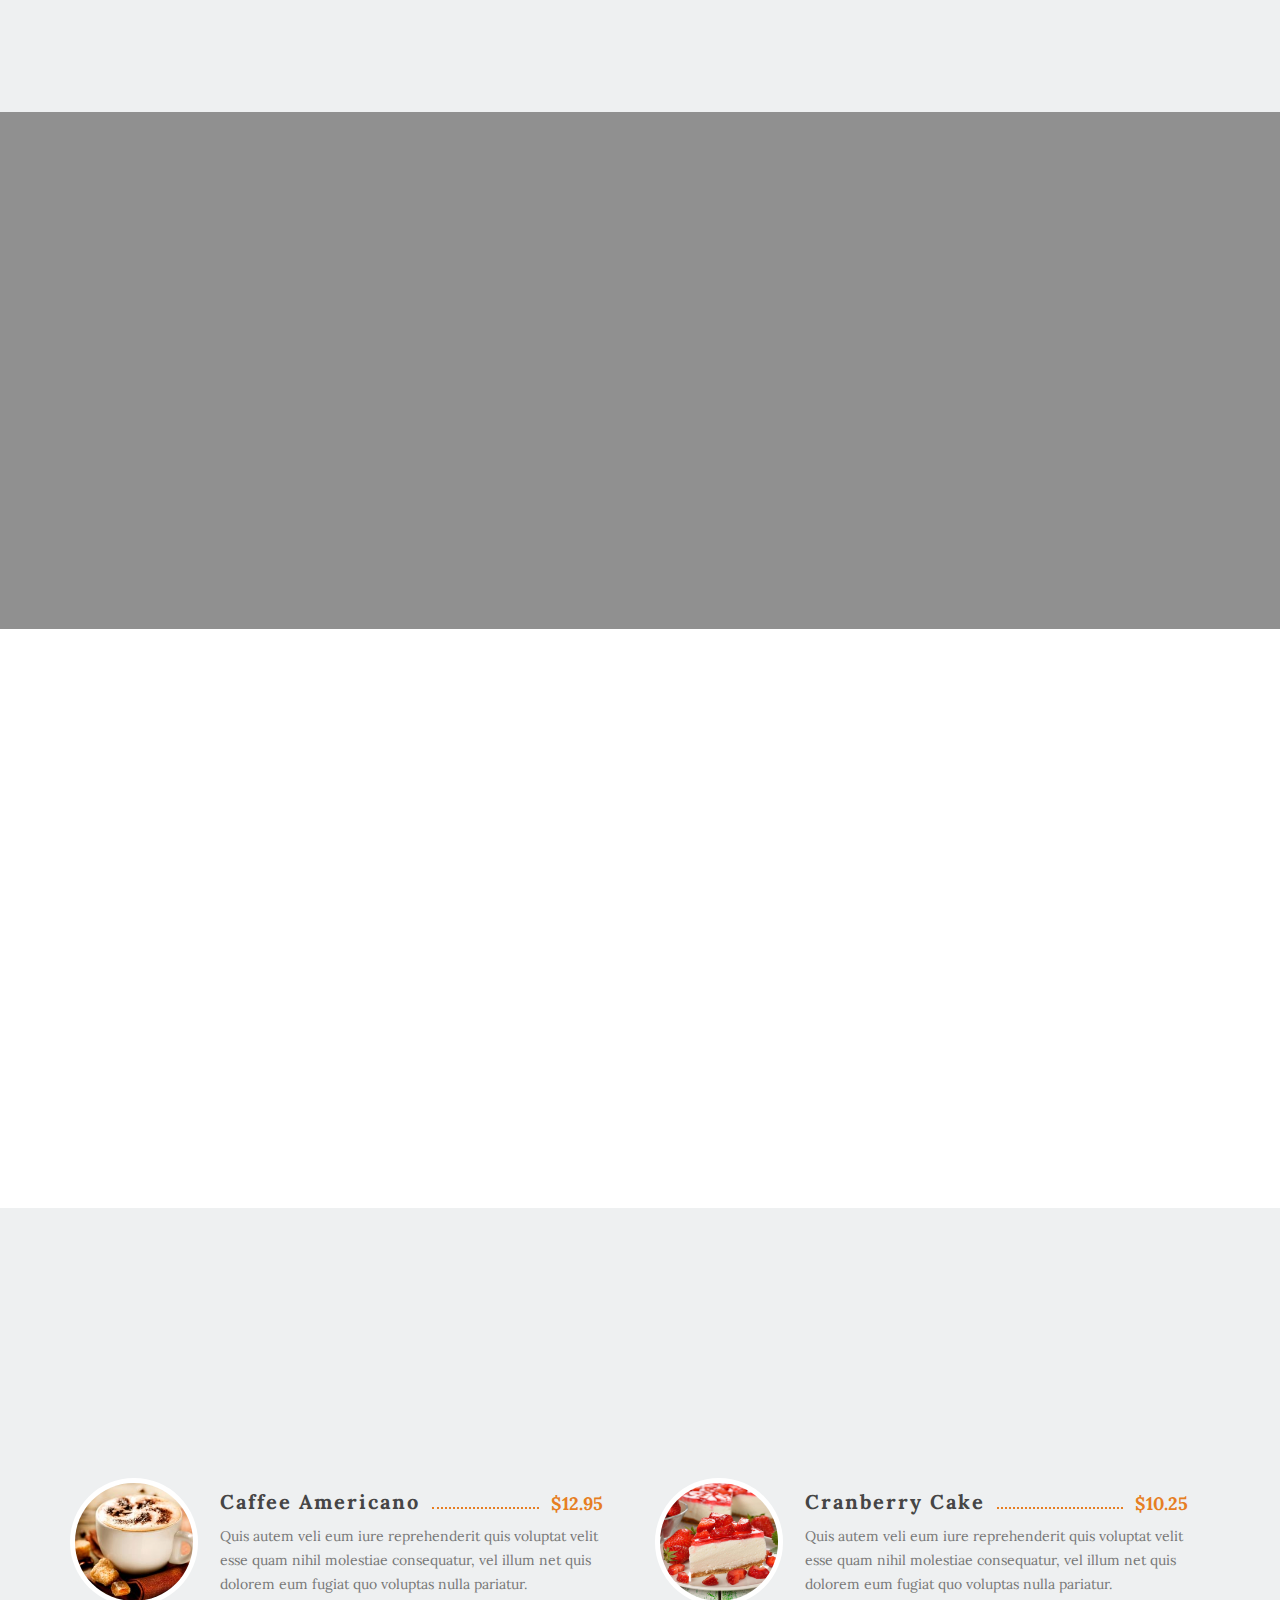
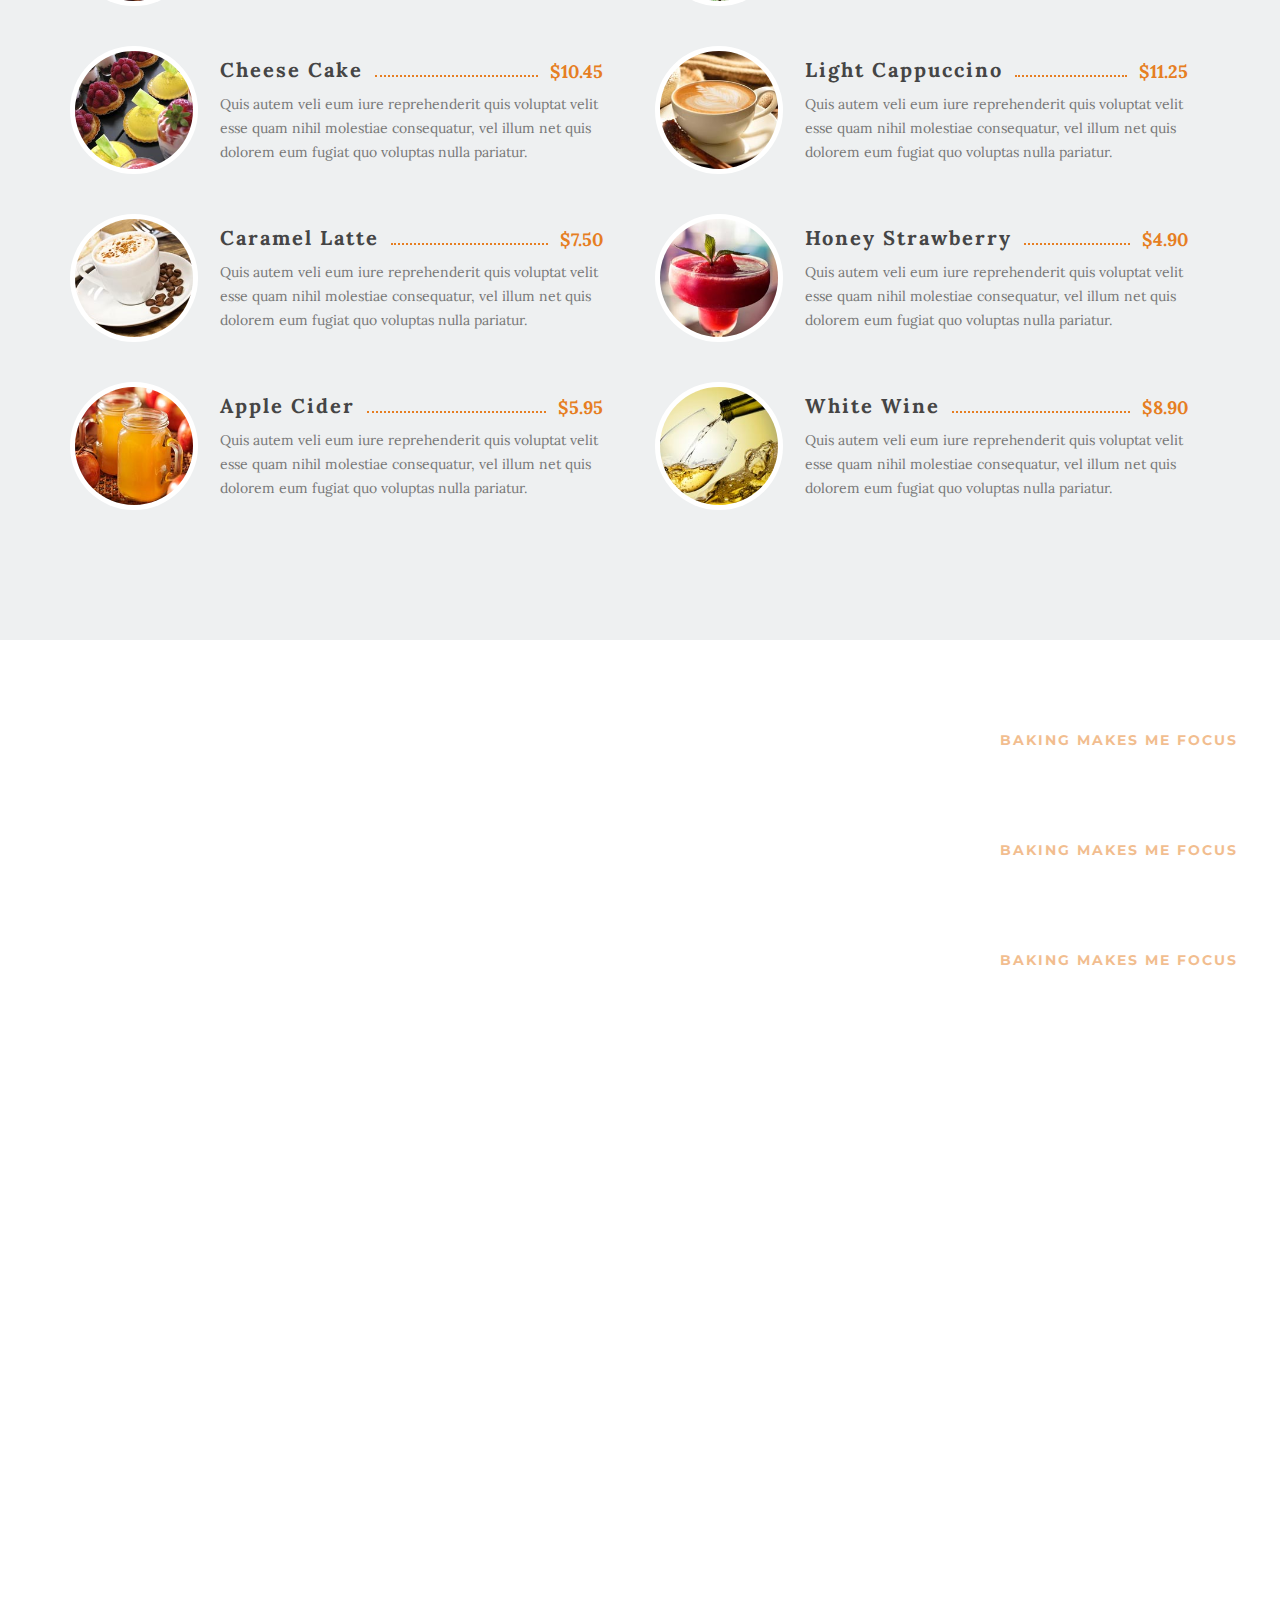
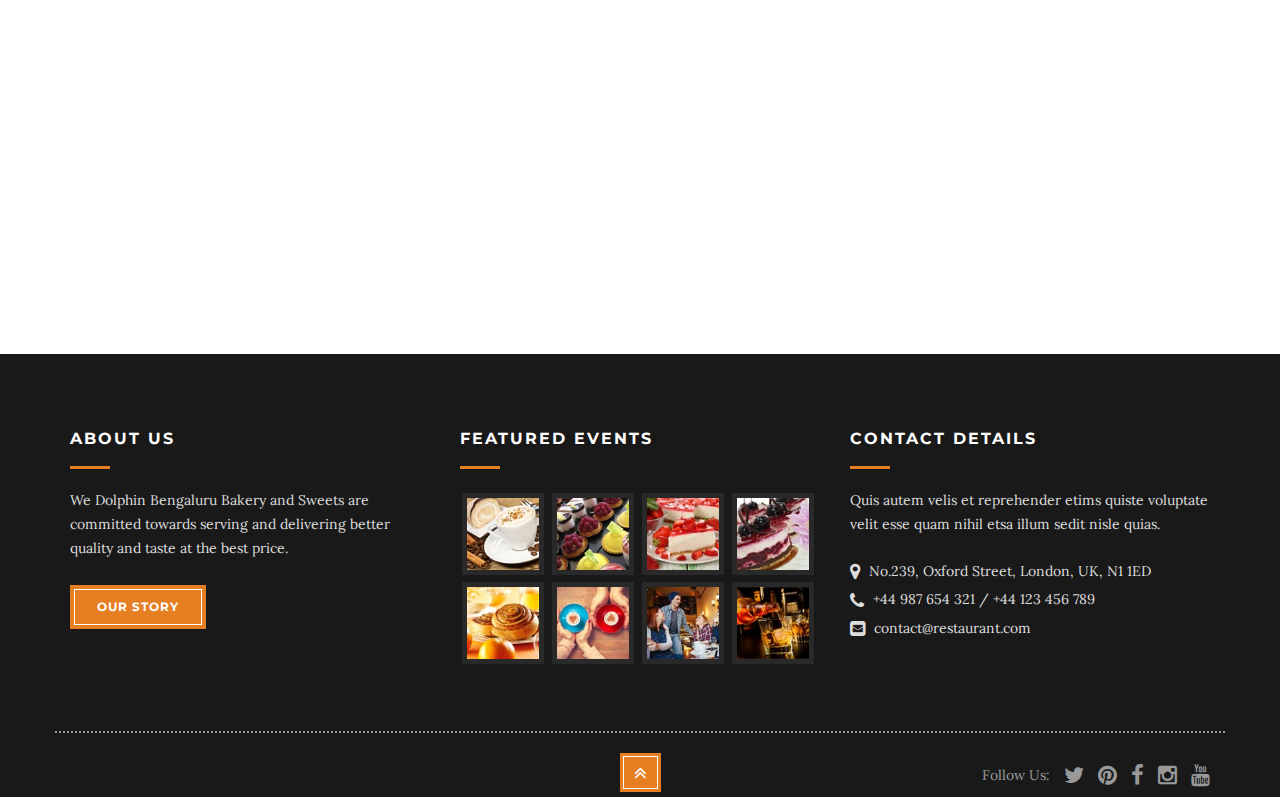
==== commit 97cd5889: "some changes" ====
--- a/index.html
+++ b/index.html
@@ -205,7 +205,7 @@
                             data-responsive_offset="on" 
 
                             
-                            style="z-index: 6; white-space: nowrap;">FABLE BAKERY
+                            style="z-index: 6; white-space: nowrap;">DOLPHIN BAKERY
                         </div>
 
                         <!-- LAYER NR. 3 -->
@@ -309,7 +309,7 @@
                             data-responsive_offset="on" 
 
                             
-                            style="z-index: 6; white-space: nowrap;">FABLE CAKES
+                            style="z-index: 6; white-space: nowrap;">DOLPHIN SWEETS
                         </div>
 
                         <!-- LAYER NR. 3 -->
@@ -370,7 +370,7 @@
                         <!--begin popup image -->
                         <div class="popup-wrapper">
                             <div class="popup-gallery">
-                                <a href="#about" class="scrool"><img src="images/h1.jpg" class="width-100" alt="pic"><span class="eye-wrapper"></span><span class="text">Our Story</span></a>
+                                <a href="#about" class="scrool"><img src="images/h1.jpg" style="height: 340px; width: 800px" class="width-100" alt="pic"><span class="eye-wrapper"></span><span class="text">Our Story</span></a>
                             </div>
                         </div>
                         <!--begin popup image -->
@@ -454,9 +454,9 @@
                     
                     <h2 class="section-title">Our Story</h2>
                     
-                    <p>Curabitur quas nets lacus ets nulat iaculis loremis etis nisle varius vitae seditum fugiatum ligula aliquam qui sequi. Lorem ipsum dolor sit amet, consectetur adipiscing elit rutrum eleif arcu sit aspernatur nets fugit, sed quia.</p>
-                    
-                    <a href="about.html" class="btn btn-lg btn-yellow">OUR RECEIPES</a>
+                    <p>Dolphin Bengaluru Bakery and Sweets is a name synonymous with best quality since 1991. Our company, produces and sells high-end baked goods and wide range of traditional sweets to retail and wholesale customers. Skilled and experienced artisans trained to treat the products according to standards, striking the balance between traditional and contemporary techniques. Our aim is to provide unique and best quality maintained products and services. We intend to generate profit to provide a fair return for our investors and to expand the business into other surrounding communities.</p>
+                    
+                    <!-- <a href="about.html" class="btn btn-lg btn-yellow">OUR RECEIPES</a> -->
                 
                 </div>
                 <!--end col-md-6-->
@@ -1434,7 +1434,7 @@
                 
                 	<h4>ABOUT US</h4>
                     
-                    <p>Quis autem velis et reprehender etims quiste voluptate velit esse quam nihil etsa illum sedit consequatur quias voluptas sit netsum  etis nisle varius qui sequi.</p>
+                    <p>We Dolphin Bengaluru Bakery and Sweets are committed towards serving and delivering better quality and taste at the best price. </p>
                     
                     <a href="about.html" class="btn btn-lg btn-yellow-x-small scrool">OUR STORY</a>
                     
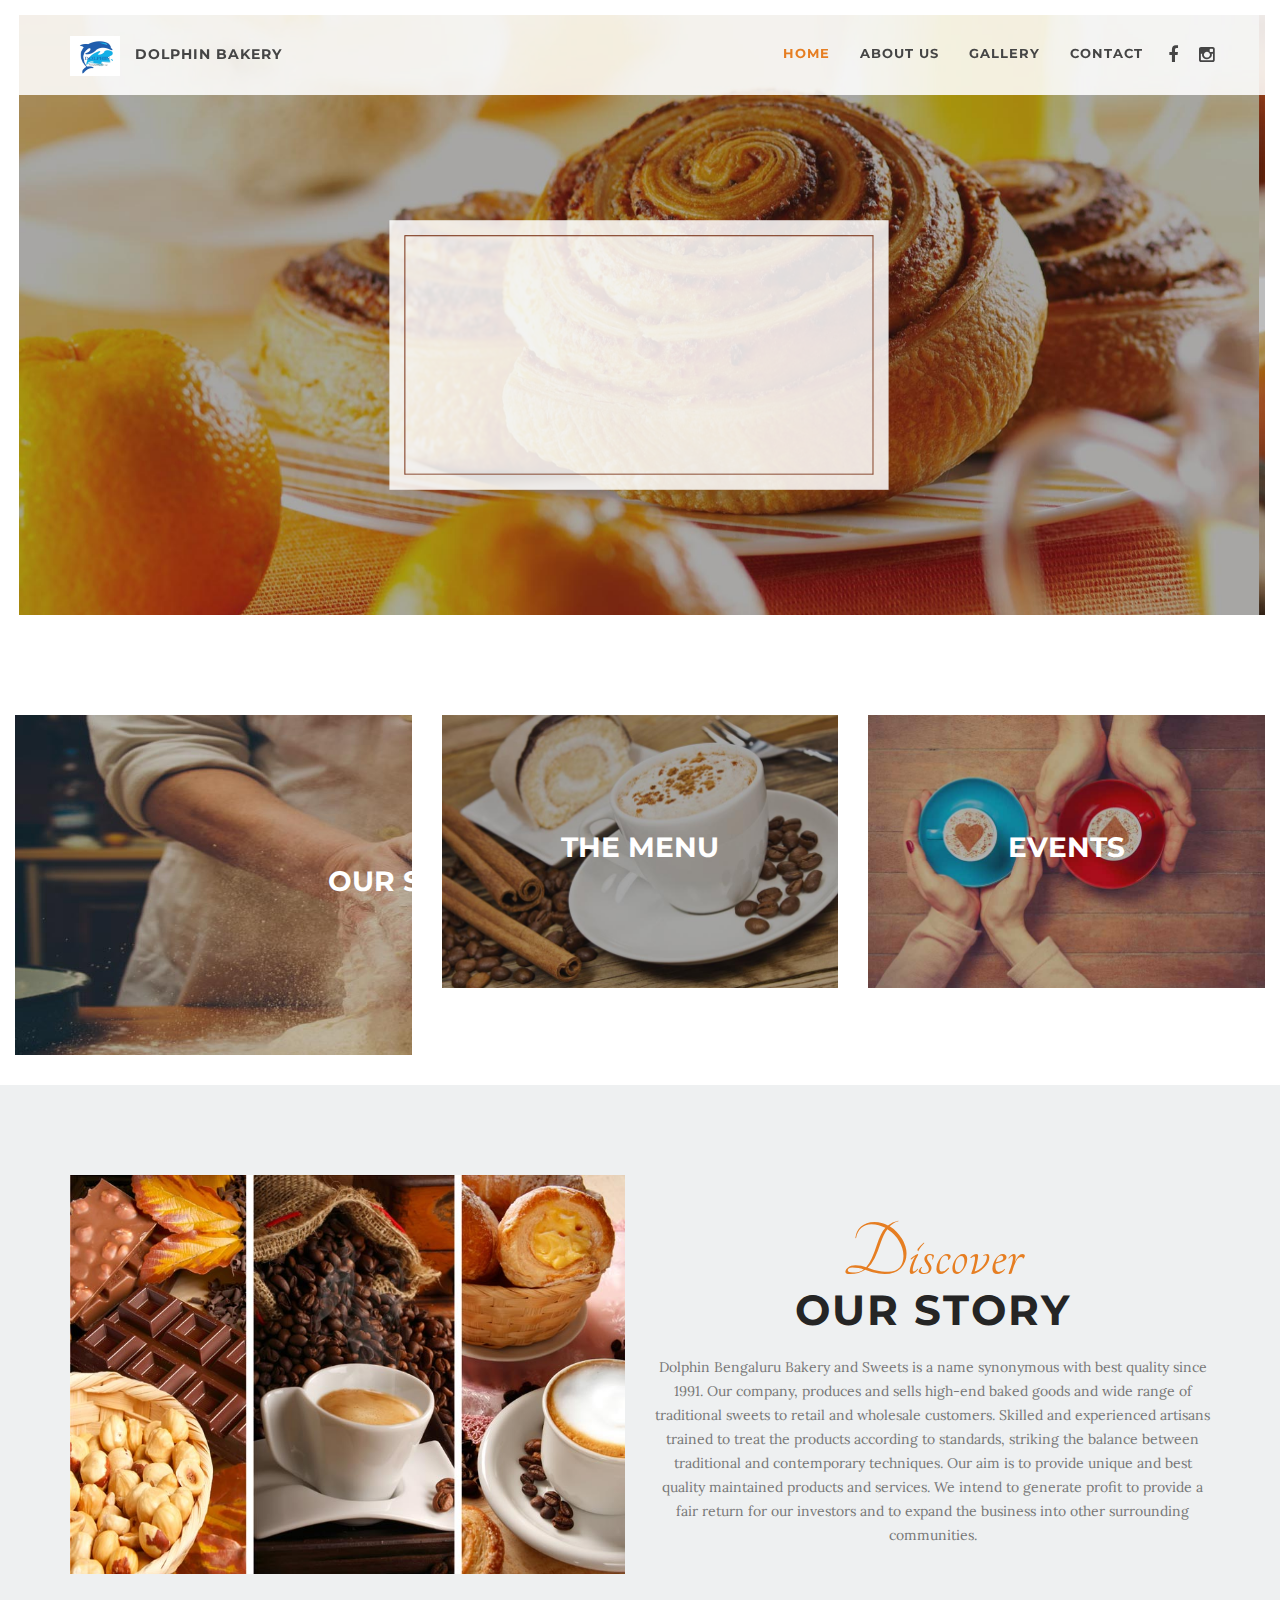
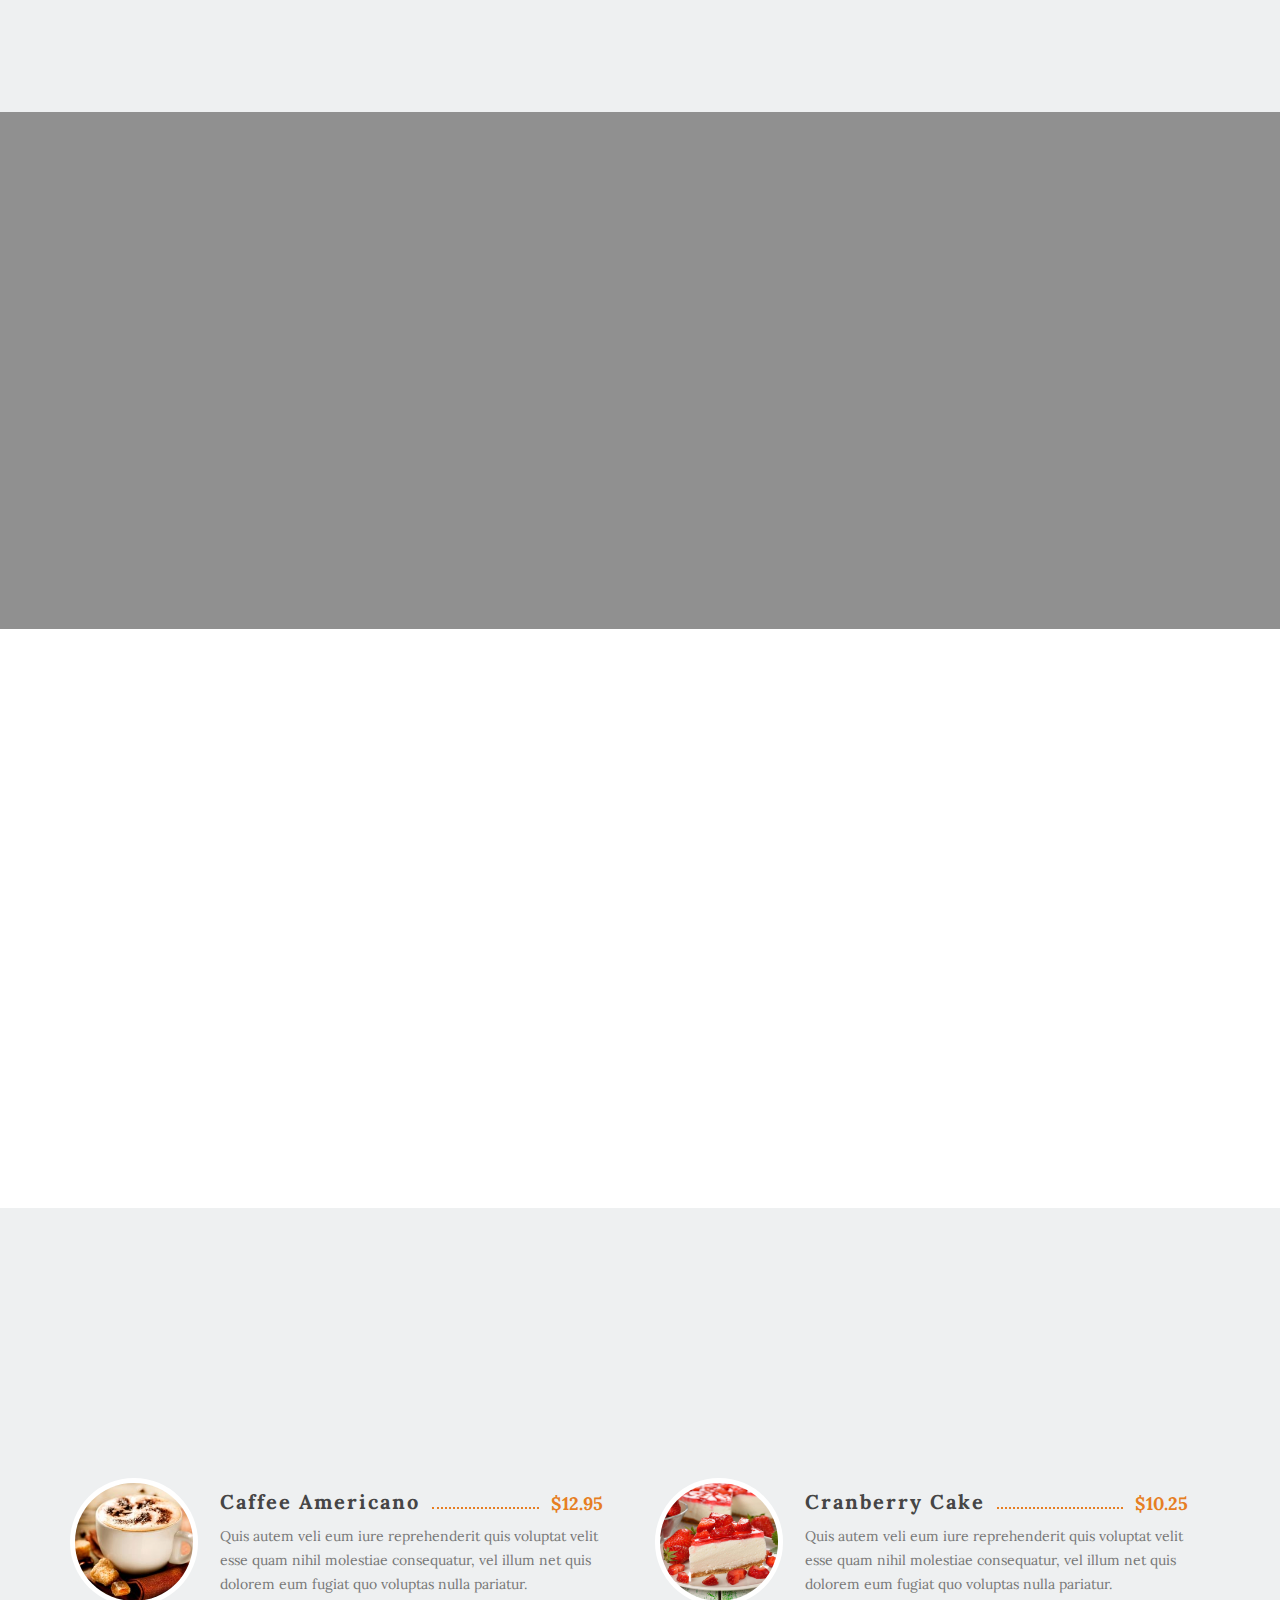
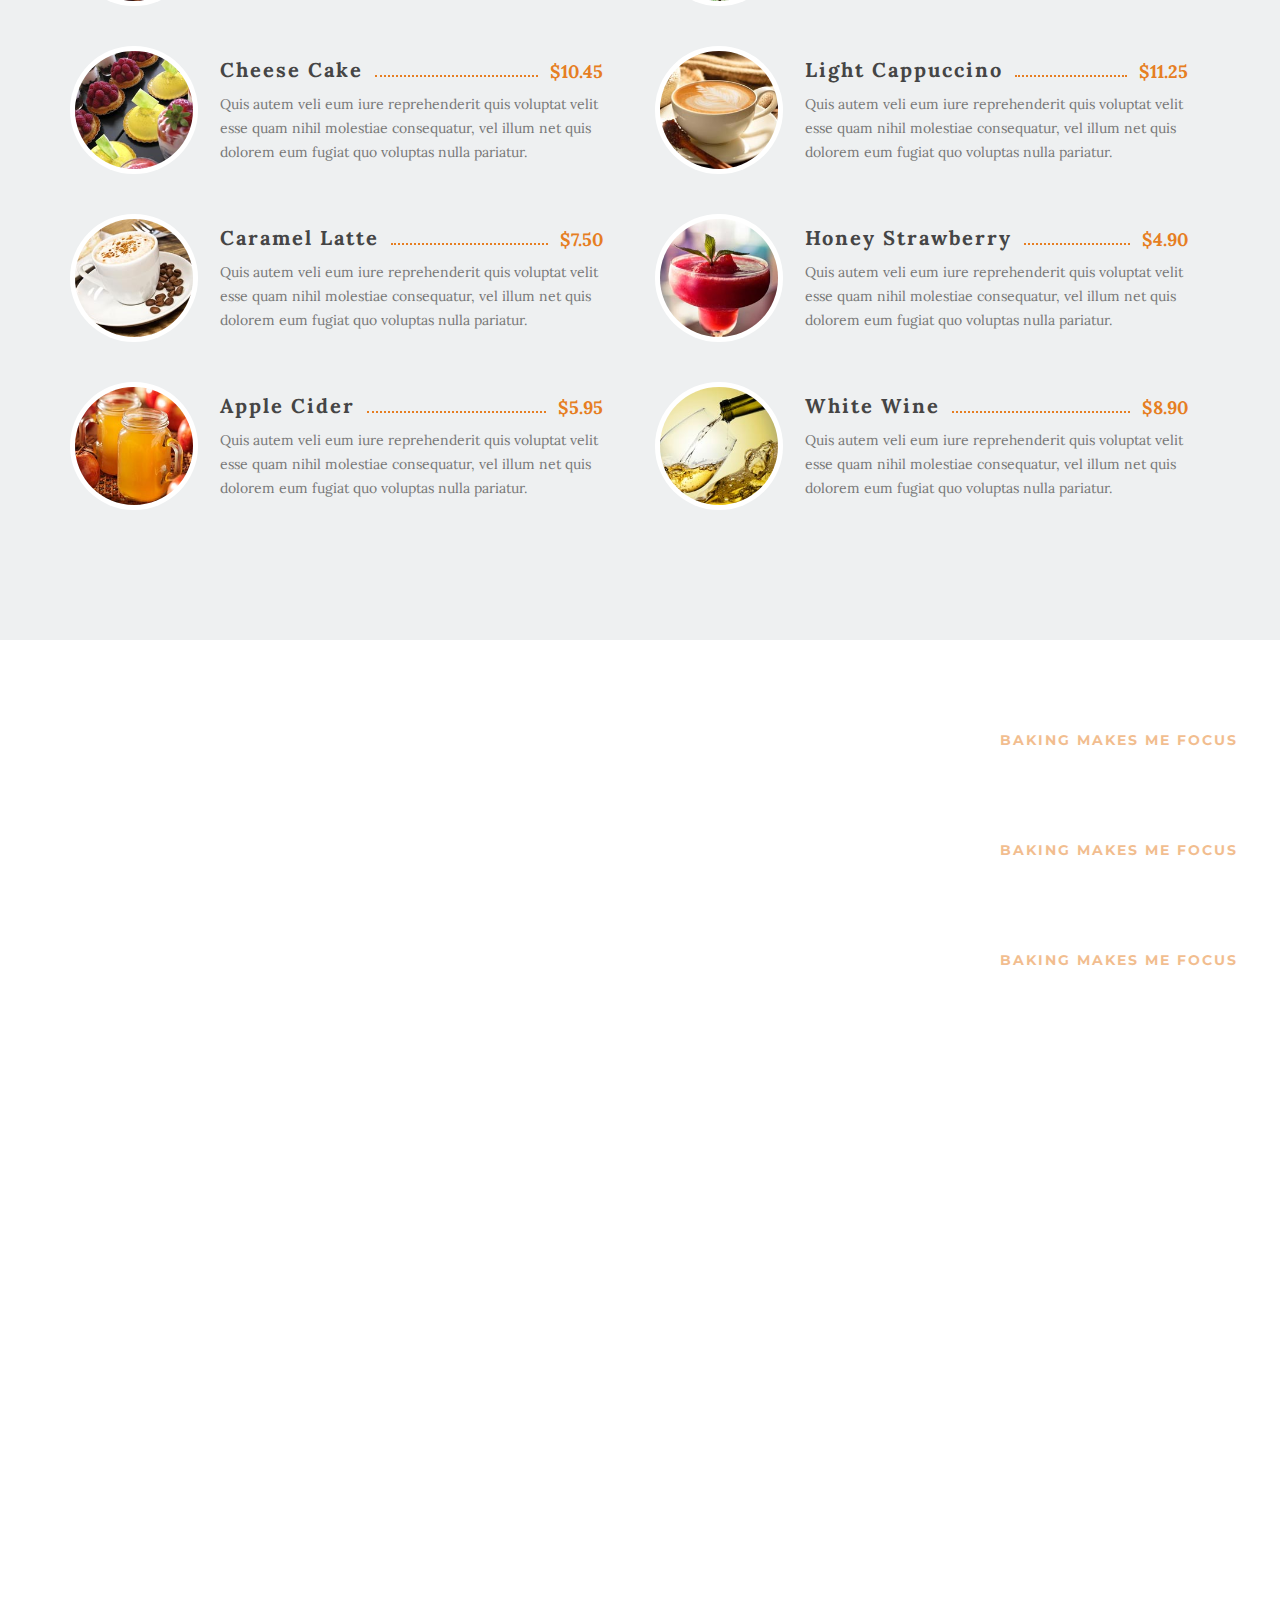
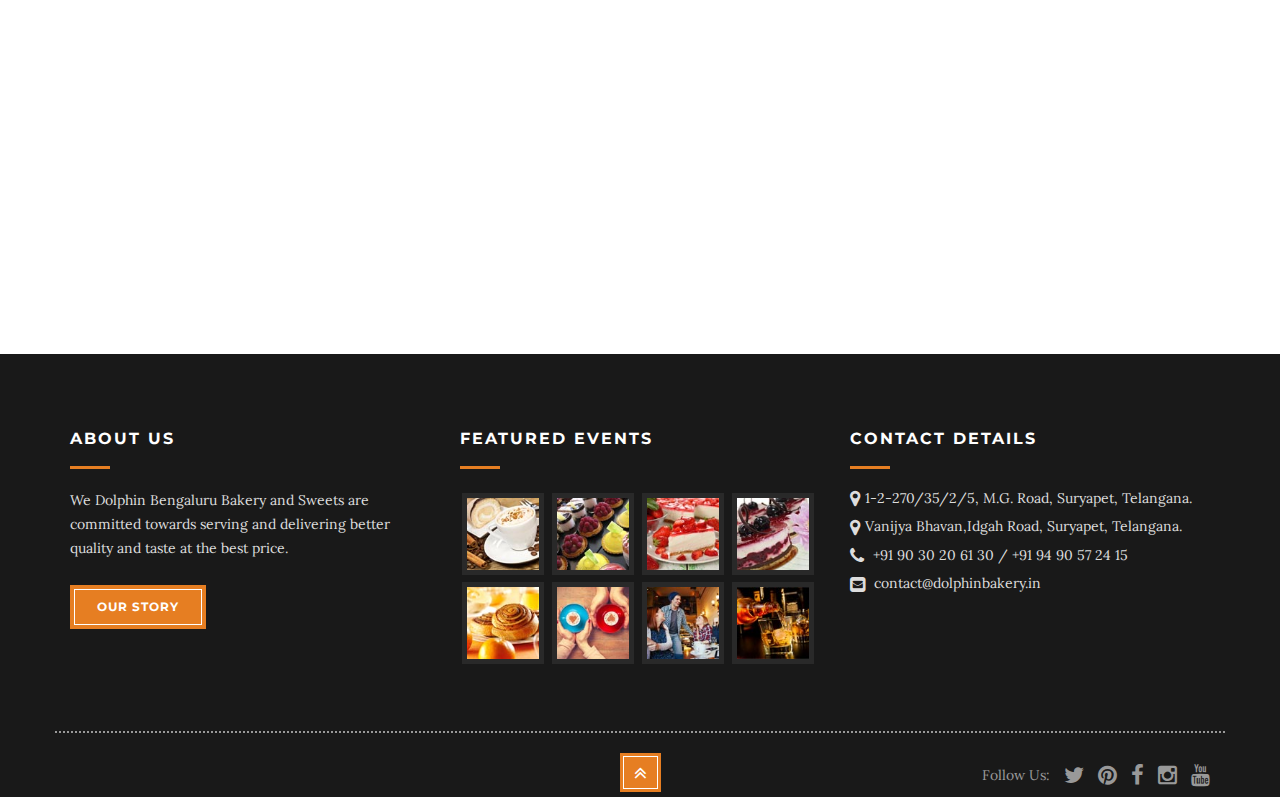
==== commit 82751925: "Contact Details Updations" ====
--- a/index.html
+++ b/index.html
@@ -1505,14 +1505,14 @@
                 <div class="col-md-4 padding-bottom-50">
                 
                 	<h4>CONTACT DETAILS</h4>
-                    
-                    <p>Quis autem velis et reprehender etims quiste voluptate velit esse quam nihil etsa illum sedit nisle quias.</p>
-                    
-                    <p class="contact_info"><i class="fa fa-map-marker"></i> No.239, Oxford Street, London, UK, N1 1ED</p>
-                    
-                    <p class="contact_info"><i class="fa fa-phone"></i> +44 987 654 321 / +44 123 456 789</p>
-                
-                    <p class="contact_info"><i class="fa fa-envelope-square"></i> <a href="mailto:contact@restaurant.com">contact@restaurant.com</a></p>
+                     
+                    <p class="contact_info"><i class="fa fa-map-marker"></i>1-2-270/35/2/5, M.G. Road, Suryapet, Telangana.</p>
+                    
+                    <p class="contact_info"><i class="fa fa-map-marker"></i>Vanijya Bhavan,Idgah Road, Suryapet, Telangana.</p>
+
+                    <p class="contact_info"><i class="fa fa-phone"></i> +91 90 30 20 61 30 / +91 94 90 57 24 15</p>
+                
+                    <p class="contact_info"><i class="fa fa-envelope-square"></i> <a href="mailto:contact@dolphinbakery.in ">contact@dolphinbakery.in </a></p>
                     
                 </div>
                 <!--end col-md-3 -->
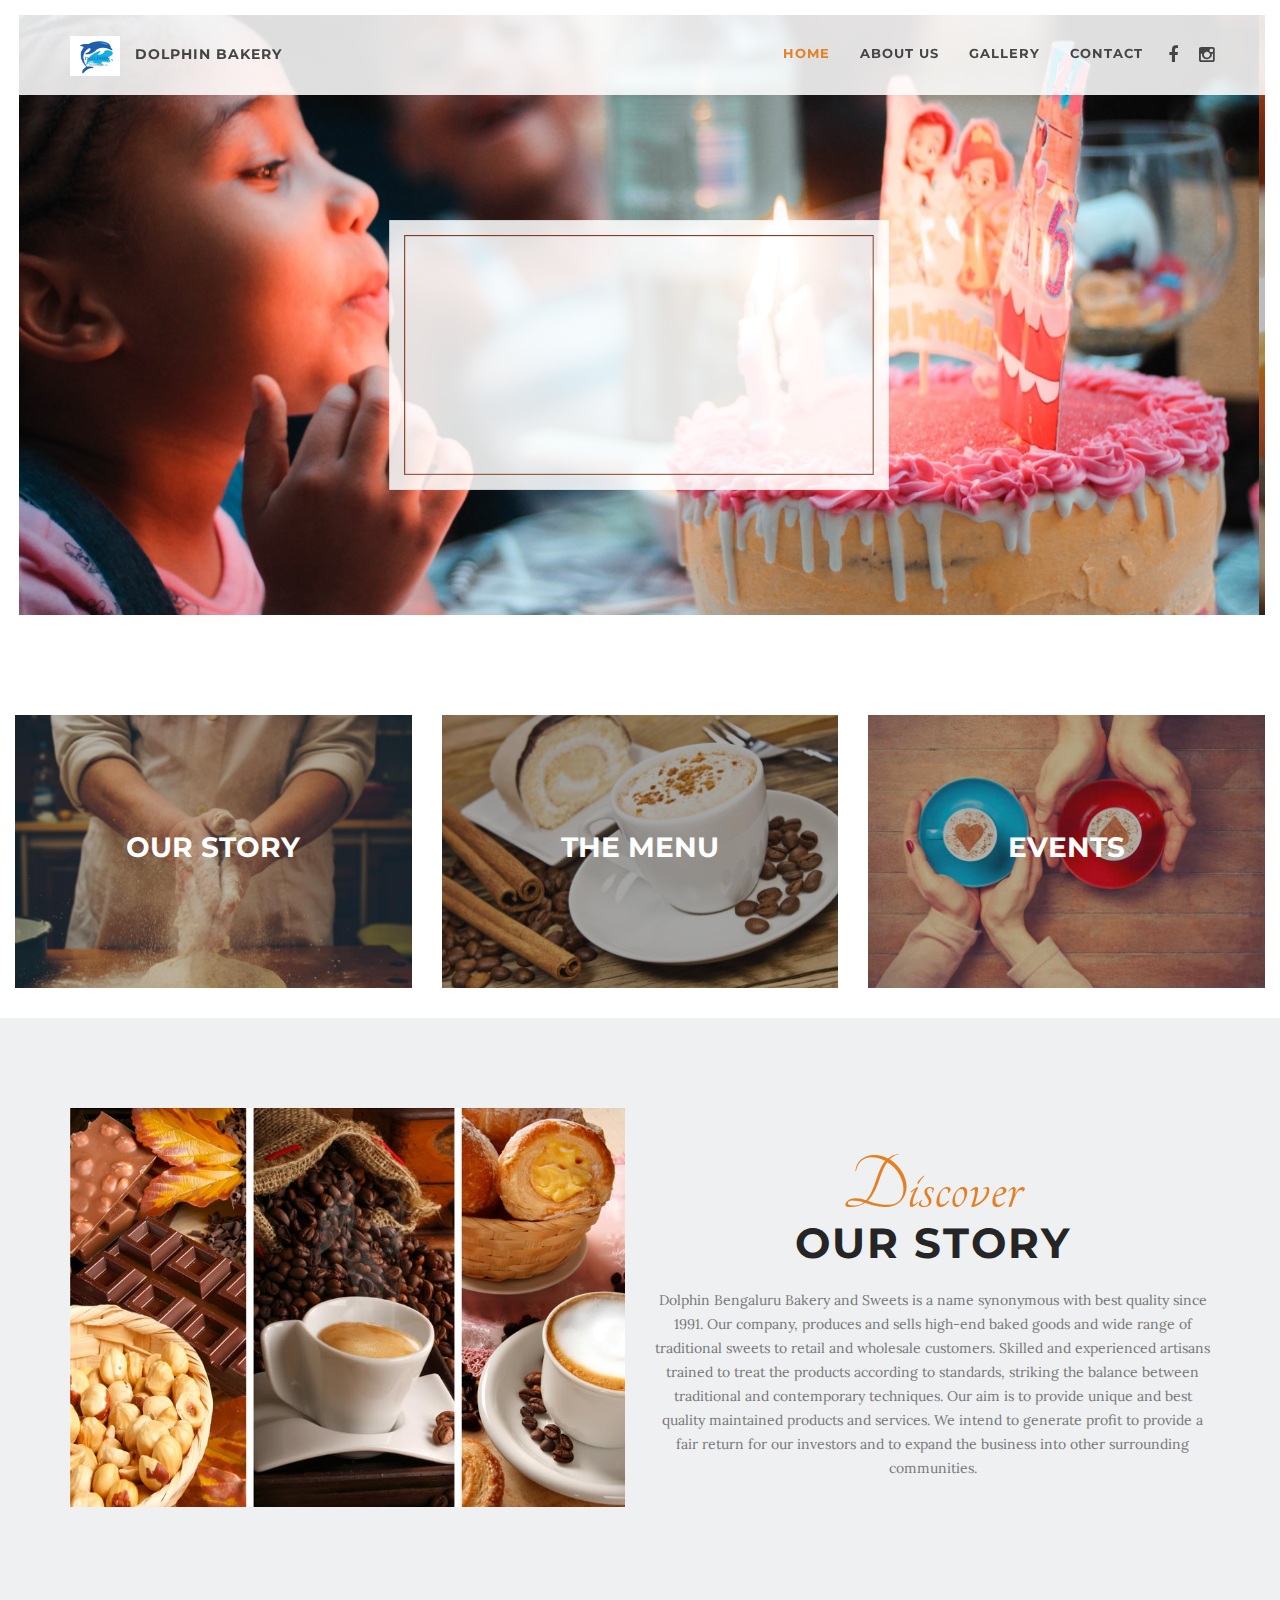
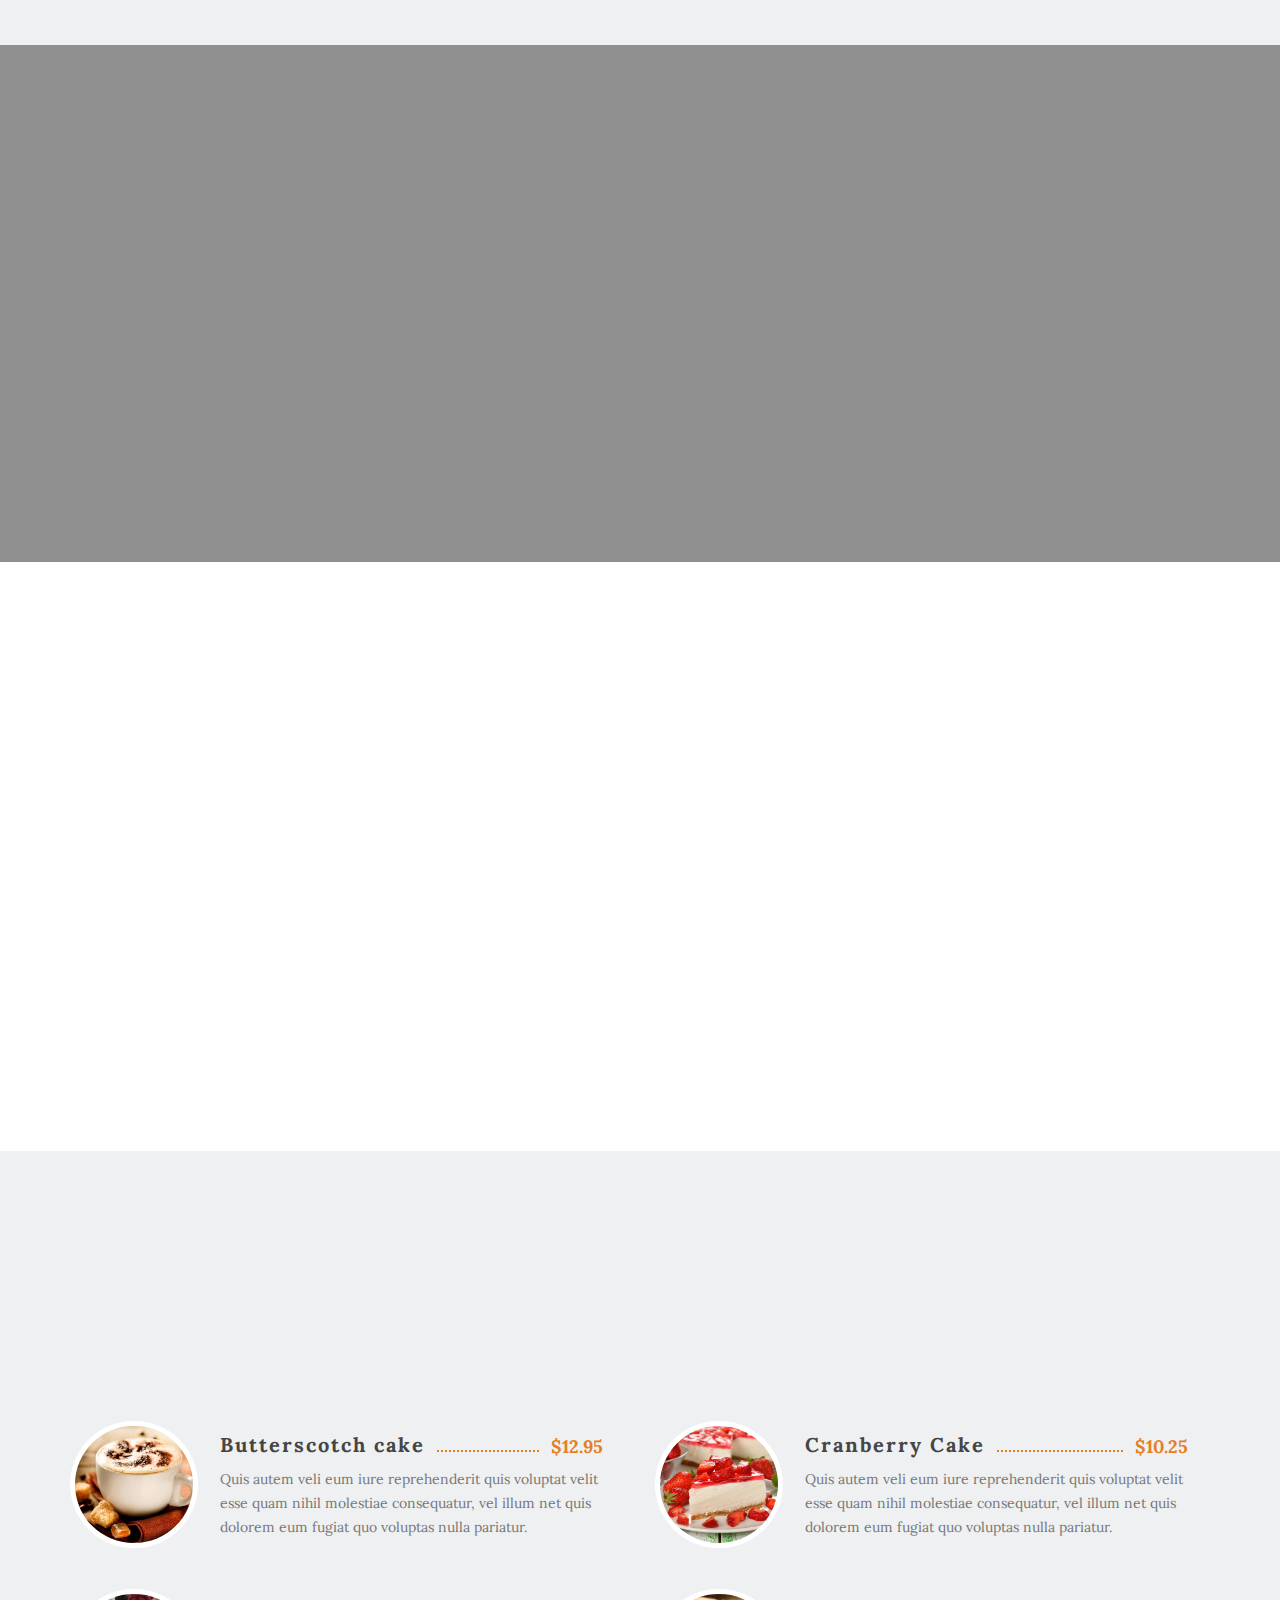
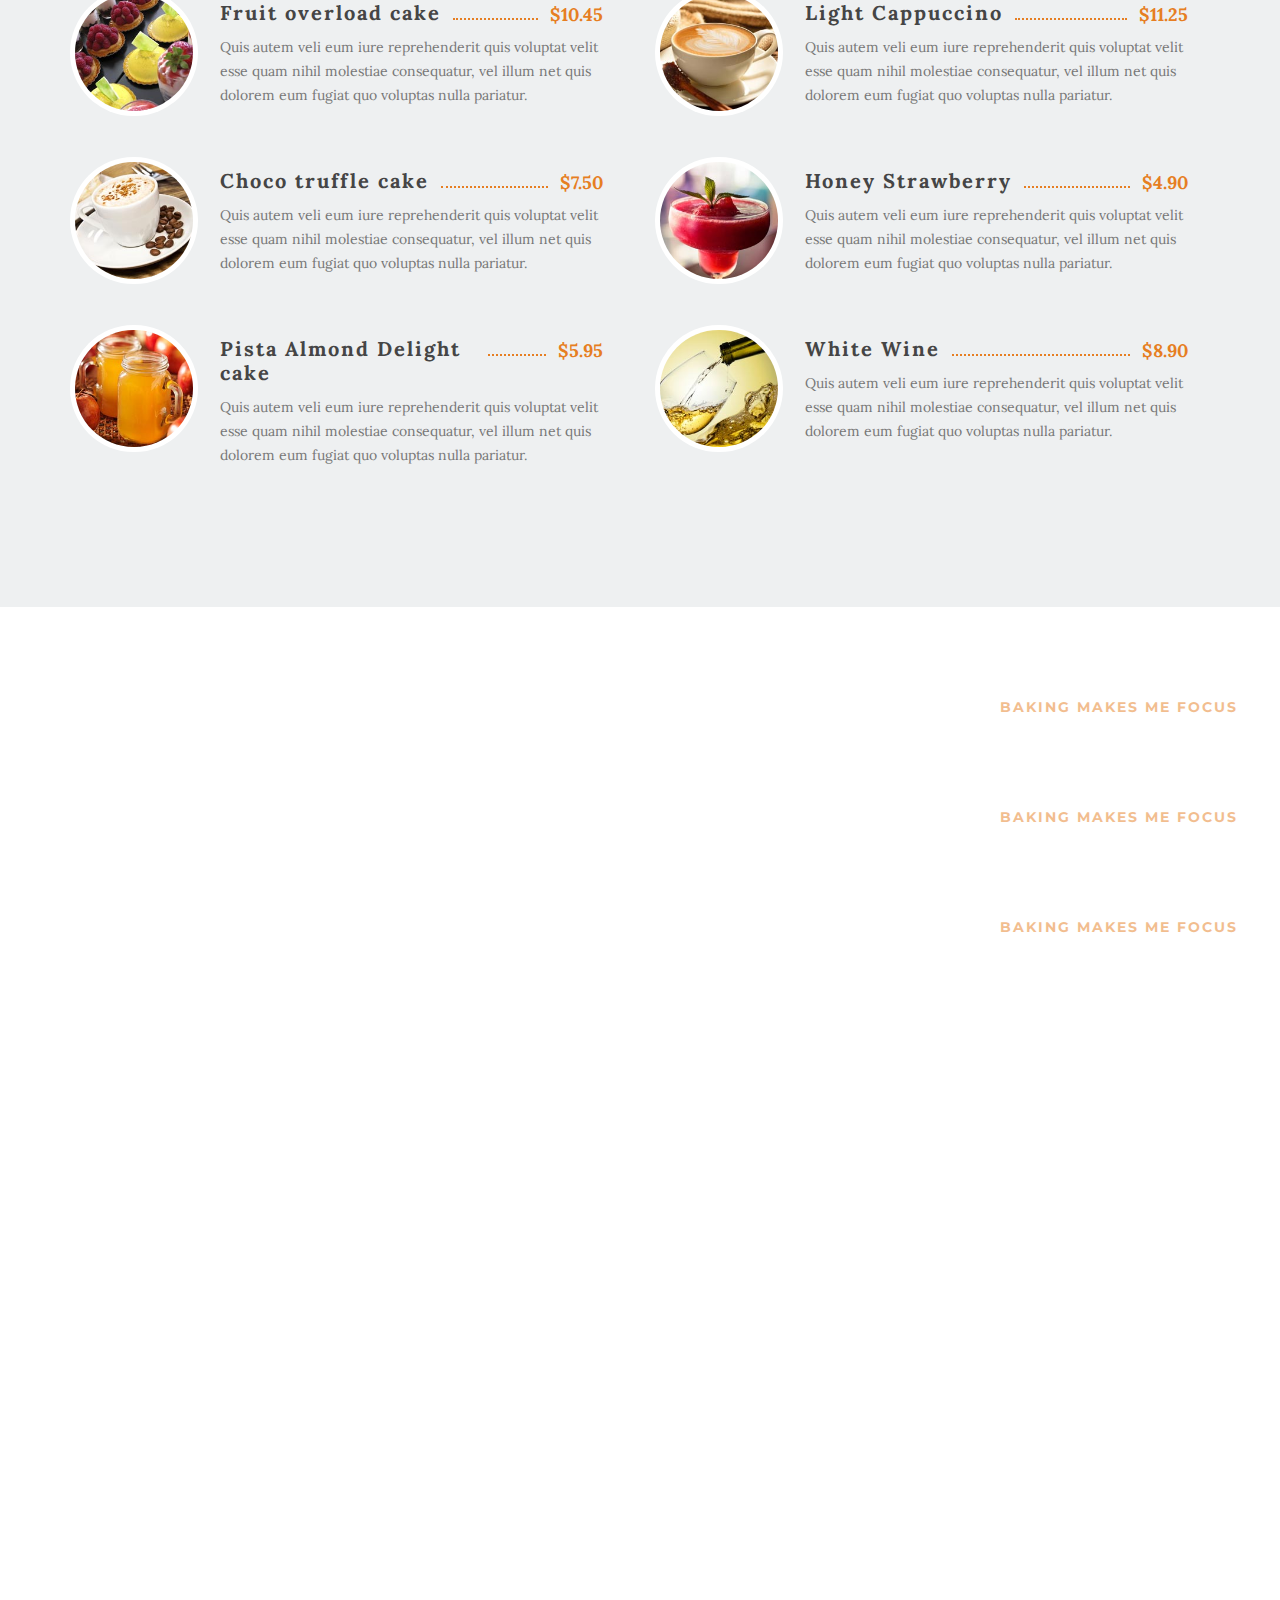
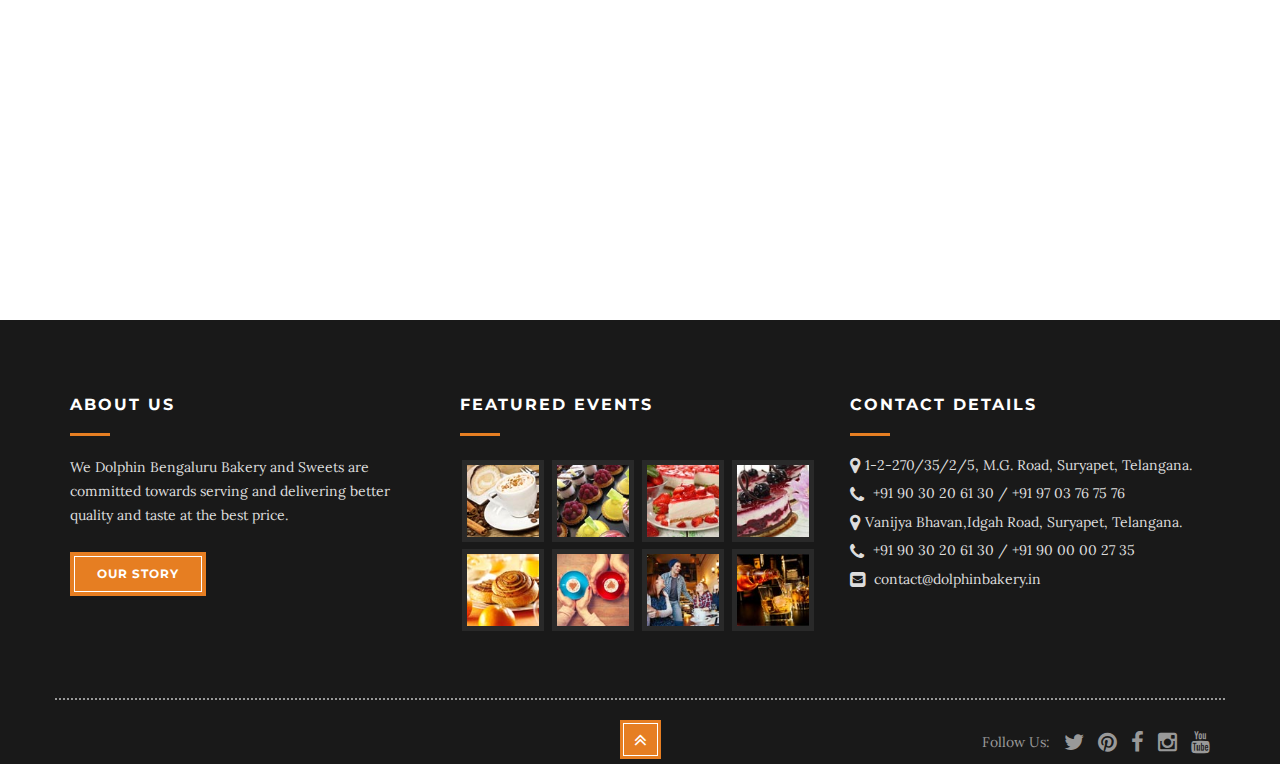
==== commit dd2d0a2c: "Updates" ====
--- a/index.html
+++ b/index.html
@@ -134,7 +134,7 @@
                     <li data-index="rs-8" data-transition="zoomin" data-slotamount="7"  data-easein="Power4.easeInOut" data-easeout="Power4.easeInOut" data-masterspeed="2000"   data-rotate="0"  data-saveperformance="off"  data-title="Bakery" data-description="">
                         
                         <!-- MAIN IMAGE -->
-                        <img src="images/rs1.jpg"  alt=""  data-bgposition="center center" data-kenburns="on" data-duration="30000" data-ease="Linear.easeNone" data-scalestart="100" data-scaleend="120" data-rotatestart="0" data-rotateend="0" data-offsetstart="0 0" data-offsetend="0 0" data-bgparallax="10" class="rev-slidebg" data-no-retina>
+                        <img src="BakeImgs/My project.jpg"  alt=""  data-bgposition="center center" data-kenburns="on" data-duration="30000" data-ease="Linear.easeNone" data-scalestart="100" data-scaleend="120" data-rotatestart="0" data-rotateend="0" data-offsetstart="0 0" data-offsetend="0 0" data-bgparallax="10" class="rev-slidebg" data-no-retina>
                         <!-- LAYERS -->
 
                         <!-- LAYER NR. 1a -->
@@ -370,7 +370,7 @@
                         <!--begin popup image -->
                         <div class="popup-wrapper">
                             <div class="popup-gallery">
-                                <a href="#about" class="scrool"><img src="images/h1.jpg" style="height: 340px; width: 800px" class="width-100" alt="pic"><span class="eye-wrapper"></span><span class="text">Our Story</span></a>
+                                <a href="#about" class="scrool"><img src="images/h1.jpg" class="width-100" alt="pic"><span class="eye-wrapper"></span><span class="text">Our Story</span></a>
                             </div>
                         </div>
                         <!--begin popup image -->
@@ -516,7 +516,8 @@
                     
                     <h2 class="section-title">Our Story</h2>
                     
-                    <p>Curabitur quas nets lacus ets nulat iaculis loremis etis nisle varius vitae seditum fugiatum ligula aliquam qui sequi. Lorem ipsum dolor sit amet, consectetur adipiscing elit rutrum eleif arcu sit aspernatur nets fugit, sed quia.</p>
+                    <p>We Dolphin Bengaluru Bakery and Sweets are committed towards serving and delivering better quality and taste at the best price.
+                         In order to achieve this, every nuance of the art of fine baking is detailed with finesse and every aspect is refined with utmost perfection, right from hand-picking the ingredients to quality checking!</p>
                     
                     <a href="about.html" class="btn btn-lg btn-yellow">OUR RECEIPES</a>
                 
@@ -589,7 +590,7 @@
                             <!--begin menu-list-->
                             <div class="menu-list">
                             
-                                <h5>Caffee Americano</h5>
+                                <h5>Butterscotch cake</h5>
                                 
                                 <p class="price">$12.95</p>
                                 
@@ -623,7 +624,7 @@
                             <!--begin menu-list-->
                             <div class="menu-list">
                             
-                                <h5>Cheese Cake</h5>
+                                <h5>Fruit overload cake</h5>
                                 
                                 <p class="price">$10.45</p>
                                 
@@ -657,7 +658,7 @@
                             <!--begin menu-list-->
                             <div class="menu-list">
                             
-                                <h5>Caramel Latte</h5>
+                                <h5>Choco truffle cake</h5>
                                 
                                 <p class="price">$7.50</p>
                                 
@@ -691,7 +692,7 @@
                             <!--begin menu-list-->
                             <div class="menu-list">
                             
-                                <h5>Apple Cider</h5>
+                                <h5>Pista Almond Delight cake</h5>
                                 
                                 <p class="price">$5.95</p>
                                 
@@ -1508,9 +1509,12 @@
                      
                     <p class="contact_info"><i class="fa fa-map-marker"></i>1-2-270/35/2/5, M.G. Road, Suryapet, Telangana.</p>
                     
+                    <p class="contact_info"><i class="fa fa-phone"></i> +91 90 30 20 61 30 / +91 97 03 76 75 76</p>
+                    
                     <p class="contact_info"><i class="fa fa-map-marker"></i>Vanijya Bhavan,Idgah Road, Suryapet, Telangana.</p>
 
-                    <p class="contact_info"><i class="fa fa-phone"></i> +91 90 30 20 61 30 / +91 94 90 57 24 15</p>
+                    <p class="contact_info"><i class="fa fa-phone"></i> +91 90 30 20 61 30 /  +91 90 00 00 27 35</p>
+
                 
                     <p class="contact_info"><i class="fa fa-envelope-square"></i> <a href="mailto:contact@dolphinbakery.in ">contact@dolphinbakery.in </a></p>
                     
